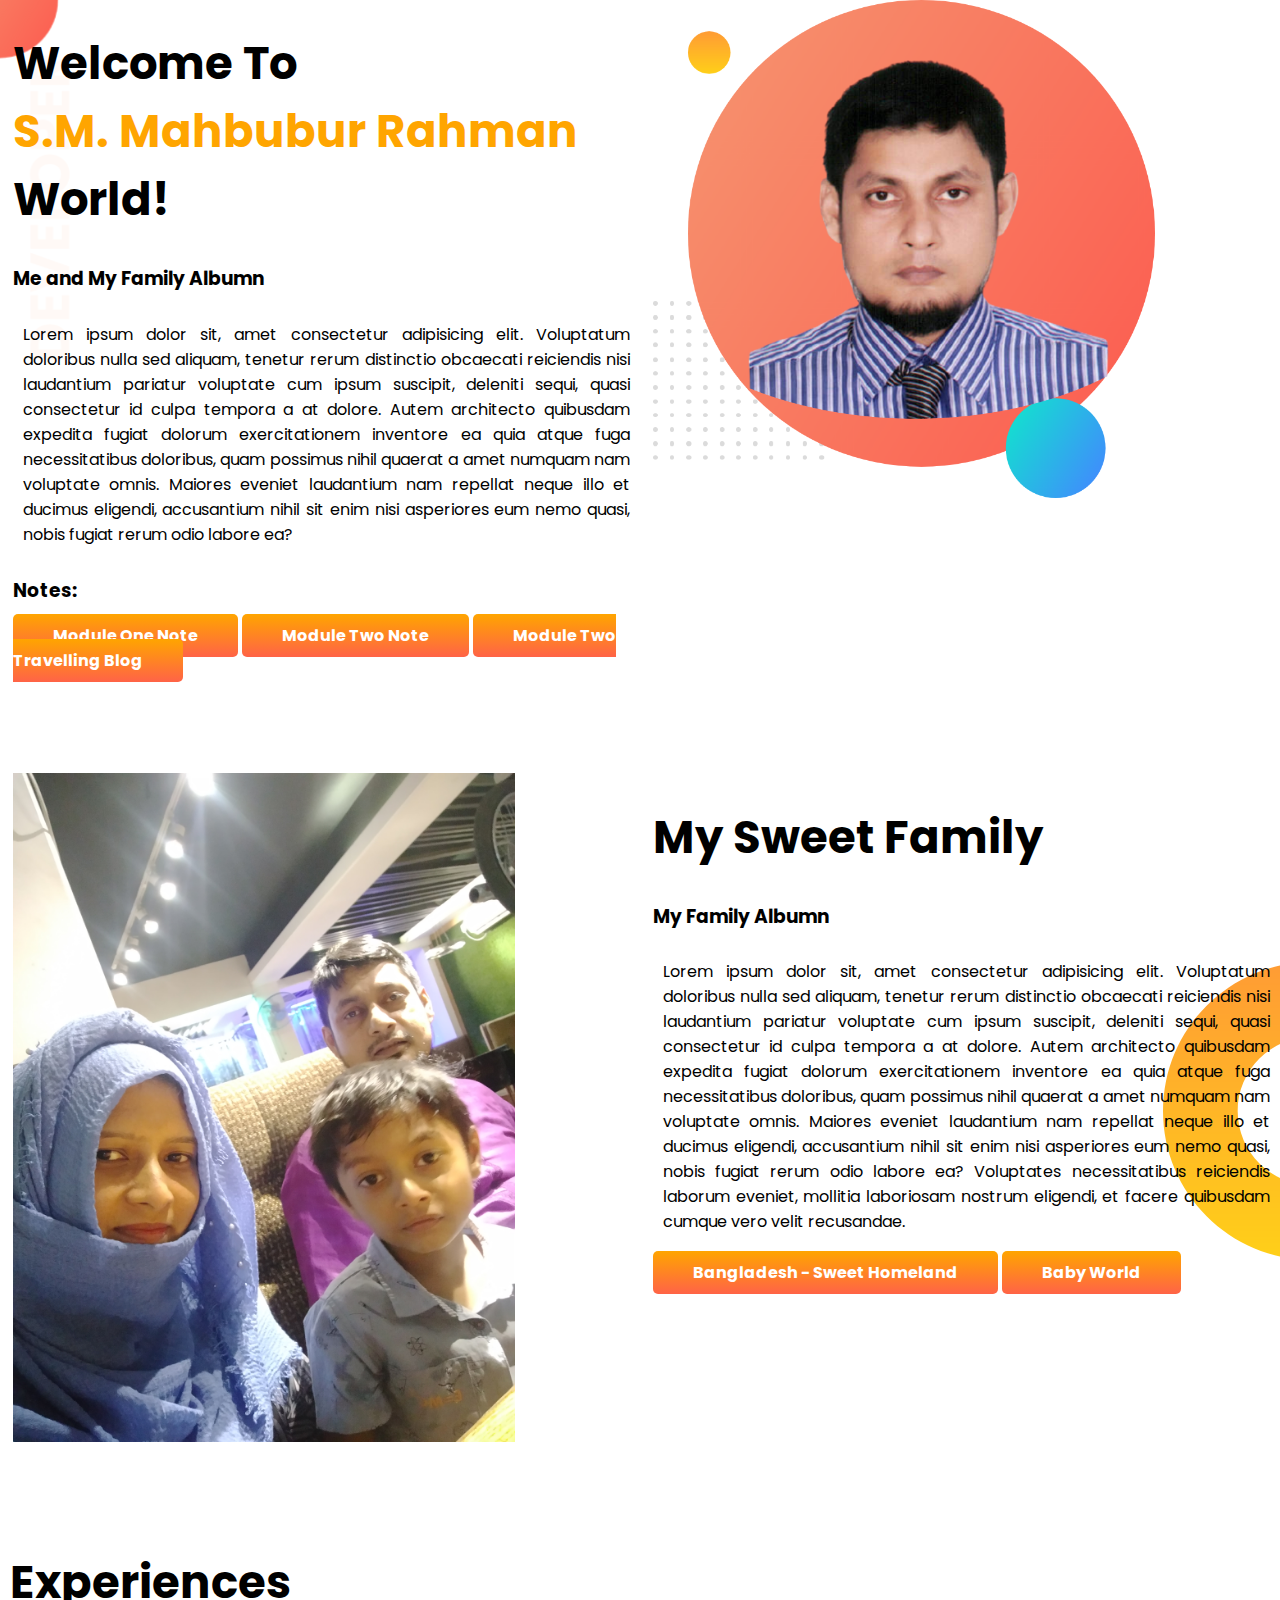
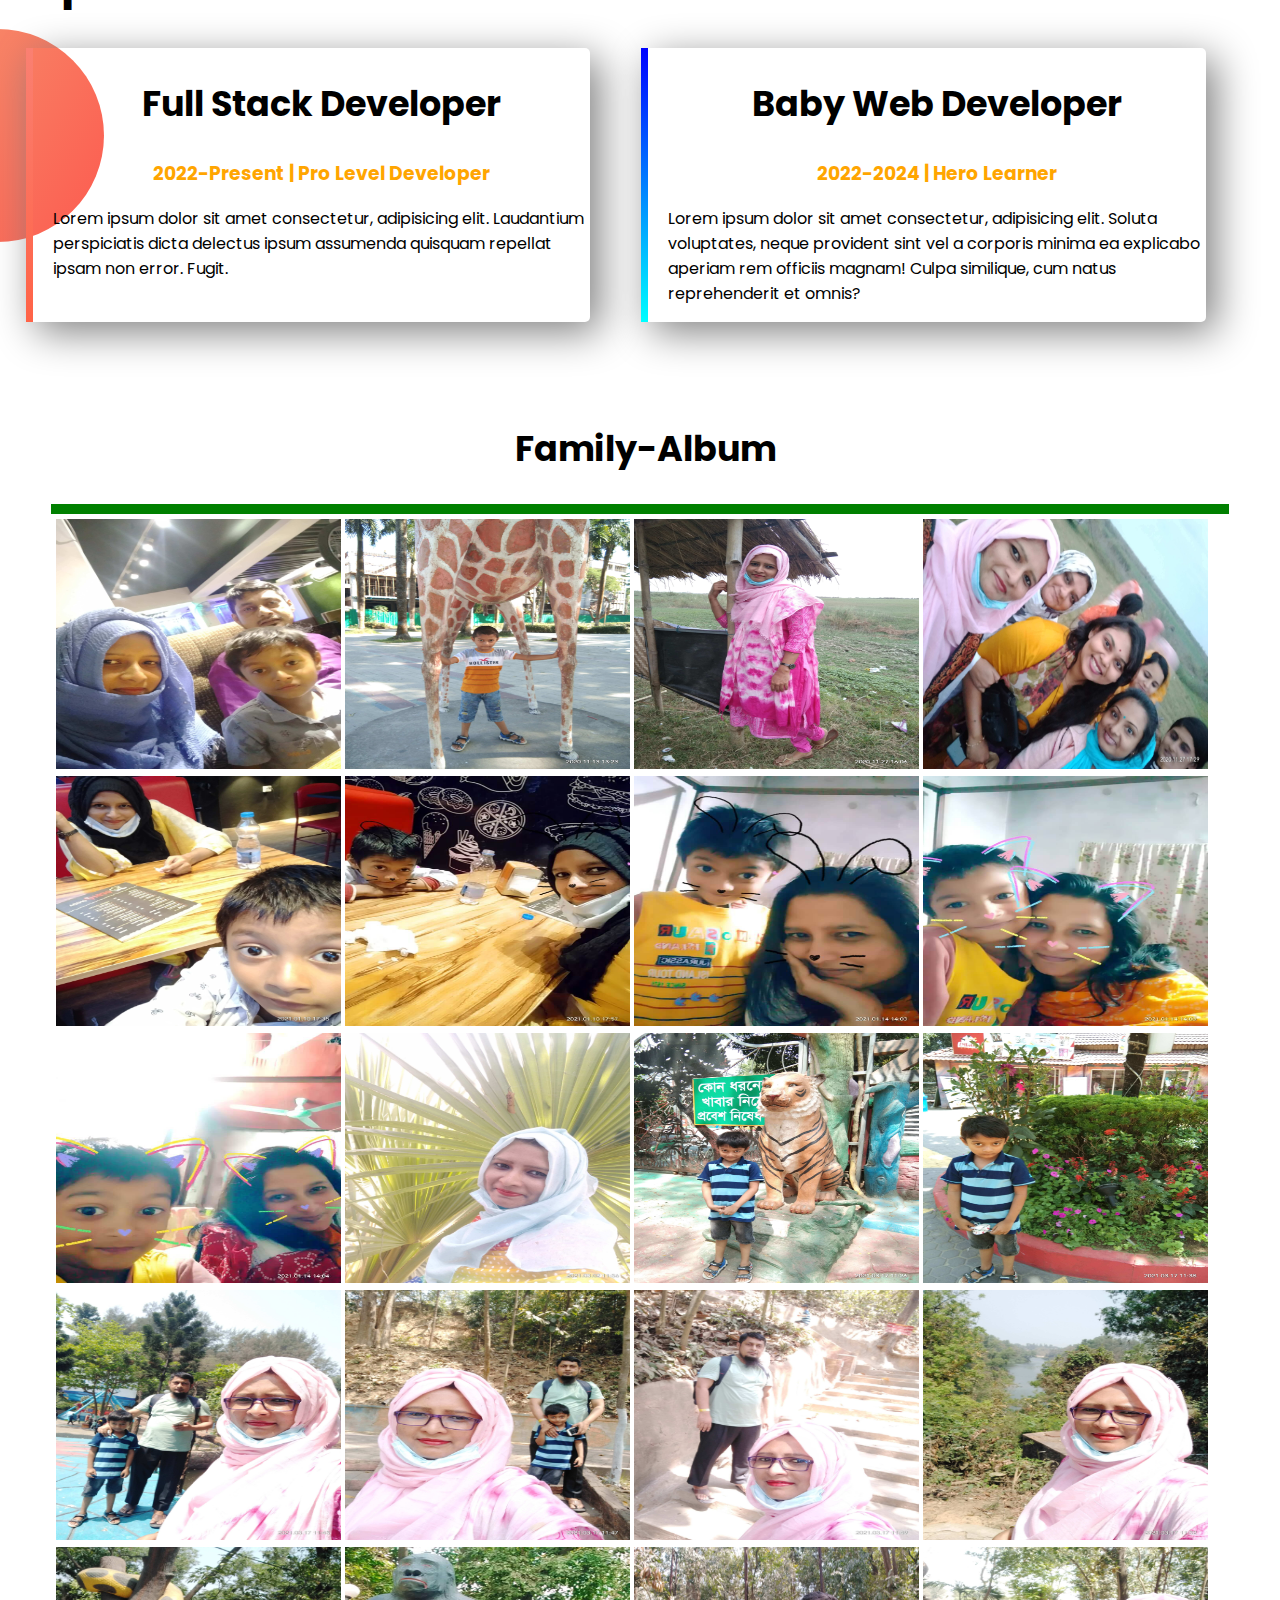
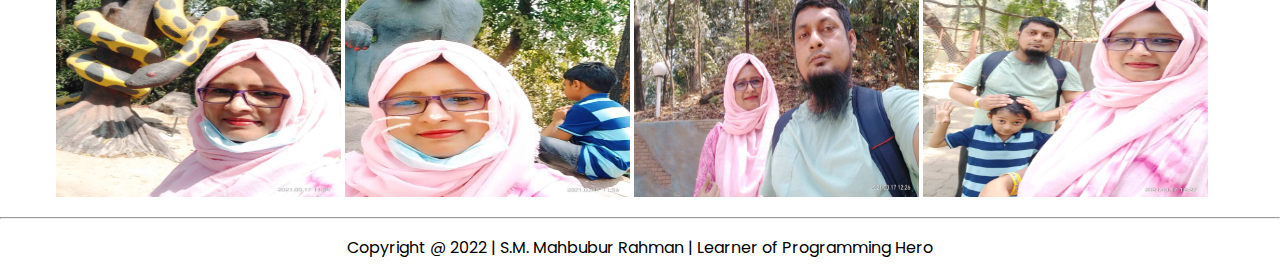
==== index.html @ b9ed2fd6 "add pic" ====
<!DOCTYPE html>
<html lang="en">

<head>
    <meta charset="UTF-8">
    <meta http-equiv="X-UA-Compatible" content="IE=edge">
    <meta name="viewport" content="width=device-width, initial-scale=1.0">
    <title>S.M. Mahbubur Rahman Portfolio</title>
    <link rel="preconnect" href="https://fonts.googleapis.com">
    <link rel="preconnect" href="https://fonts.gstatic.com" crossorigin>
    <link href="https://fonts.googleapis.com/css2?family=Poppins&display=swap" rel="stylesheet">
    <link rel="stylesheet" href="style.css">
    <link rel="icon" href="../images/fsd.jpg" type="image/x-icon">
</head>

<body>
    <section class="top-banner flexible-container">
        <div class="half-width">
            <h1>
                Welcome To <br>
                <span class="orange-color">
                    S.M. Mahbubur Rahman
                </span>
                World!
            </h1>
            <h3>
                Me and My Family Albumn
            </h3>
            <p>
                Lorem ipsum dolor sit, amet consectetur adipisicing elit. Voluptatum doloribus nulla sed aliquam,
                tenetur
                rerum distinctio obcaecati reiciendis nisi laudantium pariatur voluptate cum ipsum suscipit, deleniti
                sequi,
                quasi consectetur id culpa tempora a at dolore. Autem architecto quibusdam expedita fugiat dolorum
                exercitationem inventore ea quia atque fuga necessitatibus doloribus, quam possimus nihil quaerat a amet
                numquam nam voluptate omnis. Maiores eveniet laudantium nam repellat neque illo et ducimus eligendi,
                accusantium nihil sit enim nisi asperiores eum nemo quasi, nobis fugiat rerum odio labore ea?
            </p>
            <h3>
                Notes:
            </h3>

            <a class="link-button" href="module_1.html" target="_blank">Module One Note</a>
            <a class="link-button" href="module_2_css.html" target="_blank">Module Two Note</a>
            <a class="link-button" href="module_2_travelling_blog.html" target="_blank">Module Two Travelling
                Blog</a>
        </div>

        <div class="half-width">
            <img src="images/my-bg.png" alt="My Picture">
        </div>
    </section>
    <section class="family-albumn flexible-container">
        <div class="half-width">
            <img src="images/family.jpg" alt="My Family Picture">
        </div>
        <div class="half-width">
            <h1>
                My Sweet Family
            </h1>

            <h3>
                My Family Albumn
            </h3>
            <p>
                Lorem ipsum dolor sit, amet consectetur adipisicing elit. Voluptatum doloribus nulla sed aliquam,
                tenetur
                rerum distinctio obcaecati reiciendis nisi laudantium pariatur voluptate cum ipsum suscipit, deleniti
                sequi,
                quasi consectetur id culpa tempora a at dolore. Autem architecto quibusdam expedita fugiat dolorum
                exercitationem inventore ea quia atque fuga necessitatibus doloribus, quam possimus nihil quaerat a amet
                numquam nam voluptate omnis. Maiores eveniet laudantium nam repellat neque illo et ducimus eligendi,
                accusantium nihil sit enim nisi asperiores eum nemo quasi, nobis fugiat rerum odio labore ea? Voluptates
                necessitatibus reiciendis laborum eveniet, mollitia laboriosam nostrum eligendi, et facere quibusdam
                cumque
                vero velit recusandae.
            </p>
            <a class="link-button" href="my_website.html" target="_blank">Bangladesh - Sweet
                Homeland</a>
            <a class="link-button" href="https://mahbubgit.github.io/baby-world/" target="_blank">Baby World</a>
        </div>
    </section>
    <section class="experience-area">
        <h1>Experiences</h1>
        <div class="flexible-container">
            <div id="full-stack-experience" class="experience-item">
                <h2>Full Stack Developer</h2>
                <h3 class="orange-color" style="text-align: center;">2022-Present | Pro Level Developer</h3>
                <p>Lorem ipsum dolor sit amet consectetur, adipisicing elit. Laudantium perspiciatis dicta delectus
                    ipsum assumenda quisquam repellat ipsam non error. Fugit.</p>
            </div>
            <div id="web-dev-experience" class="experience-item">
                <h2>Baby Web Developer</h2>
                <h3 class="orange-color" style="text-align: center;">2022-2024 | Hero Learner </h3>
                <p>Lorem ipsum dolor sit amet consectetur, adipisicing elit. Soluta voluptates, neque provident sint vel
                    a corporis minima ea explicabo aperiam rem officiis magnam! Culpa similique, cum natus reprehenderit
                    et omnis?</p>
            </div>
        </div>
    </section>

    <section class="photo-gallery">

        <!-- <div class="flexible-container"> -->
        <h2>Family-Album</h2>
        <!-- <div id="full-stack-experience" class="experience-item"> -->
        <div class="image-album">

            <div class="family-album">

                <img src="./my_pic/1.jpg" alt="">
                <img src="./my_pic/2.jpg" alt="">
                <img src="./my_pic/3.jpg" alt="">
                <img src="./my_pic/4.jpg" alt="">
                <img src="./my_pic/5.jpg" alt="">
                <img src="./my_pic/6.jpg" alt="">
                <img src="./my_pic/7.jpg" alt="">
                <img src="./my_pic/8.jpg" alt="">
                <img src="./my_pic/9.jpg" alt="">
                <img src="./my_pic/10.jpg" alt="">
                <img src="./my_pic/11.jpg" alt="">
                <img src="./my_pic/12.jpg" alt="">
                <img src="./my_pic/13.jpg" alt="">
                <img src="./my_pic/14.jpg" alt="">
                <img src="./my_pic/15.jpg" alt="">
                <img src="./my_pic/16.jpg" alt="">
                <img src="./my_pic/17.jpg" alt="">
                <img src="./my_pic/18.jpg" alt="">
                <img src="./my_pic/19.jpg" alt="">
                <img src="./my_pic/20.jpg" alt="">
                <!-- <img src="./my_pic/21.jpg" alt="">
                <img src="./my_pic/22.jpg" alt="">
                <img src="./my_pic/23.jpg" alt="">
                <img src="./my_pic/24.jpg" alt="">
                <img src="./my_pic/25.jpg" alt="">
                <img src="./my_pic/26.jpg" alt="">
                <img src="./my_pic/27.jpg" alt="">
                <img src="./my_pic/28.jpg" alt="">
                <img src="./my_pic/29.jpg" alt="">
                <img src="./my_pic/30.jpg" alt="">
                <img src="./my_pic/31.jpg" alt="">
                <img src="./my_pic/32.jpg" alt="">
                <img src="./my_pic/33.jpg" alt="">
                <img src="./my_pic/34.jpg" alt="">
                <img src="./my_pic/35.jpg" alt="">
                <img src="./my_pic/36.jpg" alt="">
                <img src="./my_pic/37.jpg" alt="">
                <img src="./my_pic/38.jpg" alt="">
                <img src="./my_pic/39.jpg" alt="">
                <img src="./my_pic/40.jpg" alt="">
                <img src="./my_pic/41.jpg" alt="">
                <img src="./my_pic/42.jpg" alt="">
                <img src="./my_pic/43.jpg" alt="">
                <img src="./my_pic/44.jpg" alt="">
                <img src="./my_pic/45.jpg" alt="">
                <img src="./my_pic/46.jpg" alt="">
                <img src="./my_pic/47.jpg" alt="">
                <img src="./my_pic/48.jpg" alt="">
                <img src="./my_pic/49.jpg" alt="">
                <img src="./my_pic/50.jpg" alt="">
                <img src="./my_pic/51.jpg" alt="">
                <img src="./my_pic/52.jpg" alt="">
                <img src="./my_pic/53.jpg" alt="">
                <img src="./my_pic/54.jpg" alt="">
                <img src="./my_pic/55.jpg" alt="">
                <img src="./my_pic/56.jpg" alt=""> -->

            </div>
        </div>
    </section>
    <hr>
    <footer>
        <p>
            Copyright @ 2022 | S.M. Mahbubur Rahman | Learner of Programming Hero
        </p>
    </footer>
</body>

</html>
---- style.css ----
body{
    font-family: 'Poppins', sans-serif;
    margin: 0;
}
h1{
    font-size: 45px;
}
h2{
    font-size: 35px;
    text-align: center;
}
.orange-color{
    color: orange;
}
.flexible-container{
    display: flex;
    margin-bottom: 100px;
}
.half-width{
    width: 50%;
    padding-left: 1%;
}
.half-width img{
    width: 80%;
}
.half-width p{
    text-align: justify;
    padding: 10px;
}
.link-button{
    text-decoration: none;
    background-image: linear-gradient(orange, tomato);
    color: white;
    font-weight: 700;
    padding: 10px 40px;
    border-radius: 5px;
}
.top-banner{
    background-image: url(images/top-banner.png);
    background-repeat: no-repeat;
}
.family-albumn{
    background-image: url(images/dream-bg.png);
    background-repeat: no-repeat;
    background-position: right;
}
.experience-area{
    background-image: url(images/exp-bg.png);
    background-position: left;
    background-repeat: no-repeat;
}
.experience-item{
    box-shadow: 10px 10px 40px gray;
    width: 42%;
    margin: 0 2%;
    padding-left: 20px;
    border-radius: 5px;
    border-left: 10px solid;
}
#web-dev-experience{
    border-left: 7px solid;
    border-image: linear-gradient(blue, cyan);
    border-image-slice: 1;
}
#full-stack-experience{
    border-left: 7px solid;
    border-image: linear-gradient(salmon, tomato);
    border-image-slice: 1;
}
footer p{
text-align: center;
}
.experience-area h1{
    padding-left: 10px;
}    
ol li{
    height: 50px;
}


.photo-gallery h2{
    padding-left: 10px;
}
.family-album{
    width: auto;
    height: auto;
    padding: 5px;
}
.family-album img{
    width: 285px;
    height: 250px;
}
.image-album{
    width: 92%;
    margin: 0 auto;
    border-top: 10px solid;
    border-image: linear-gradient(green, white);
    border-image-slice: 2;
}
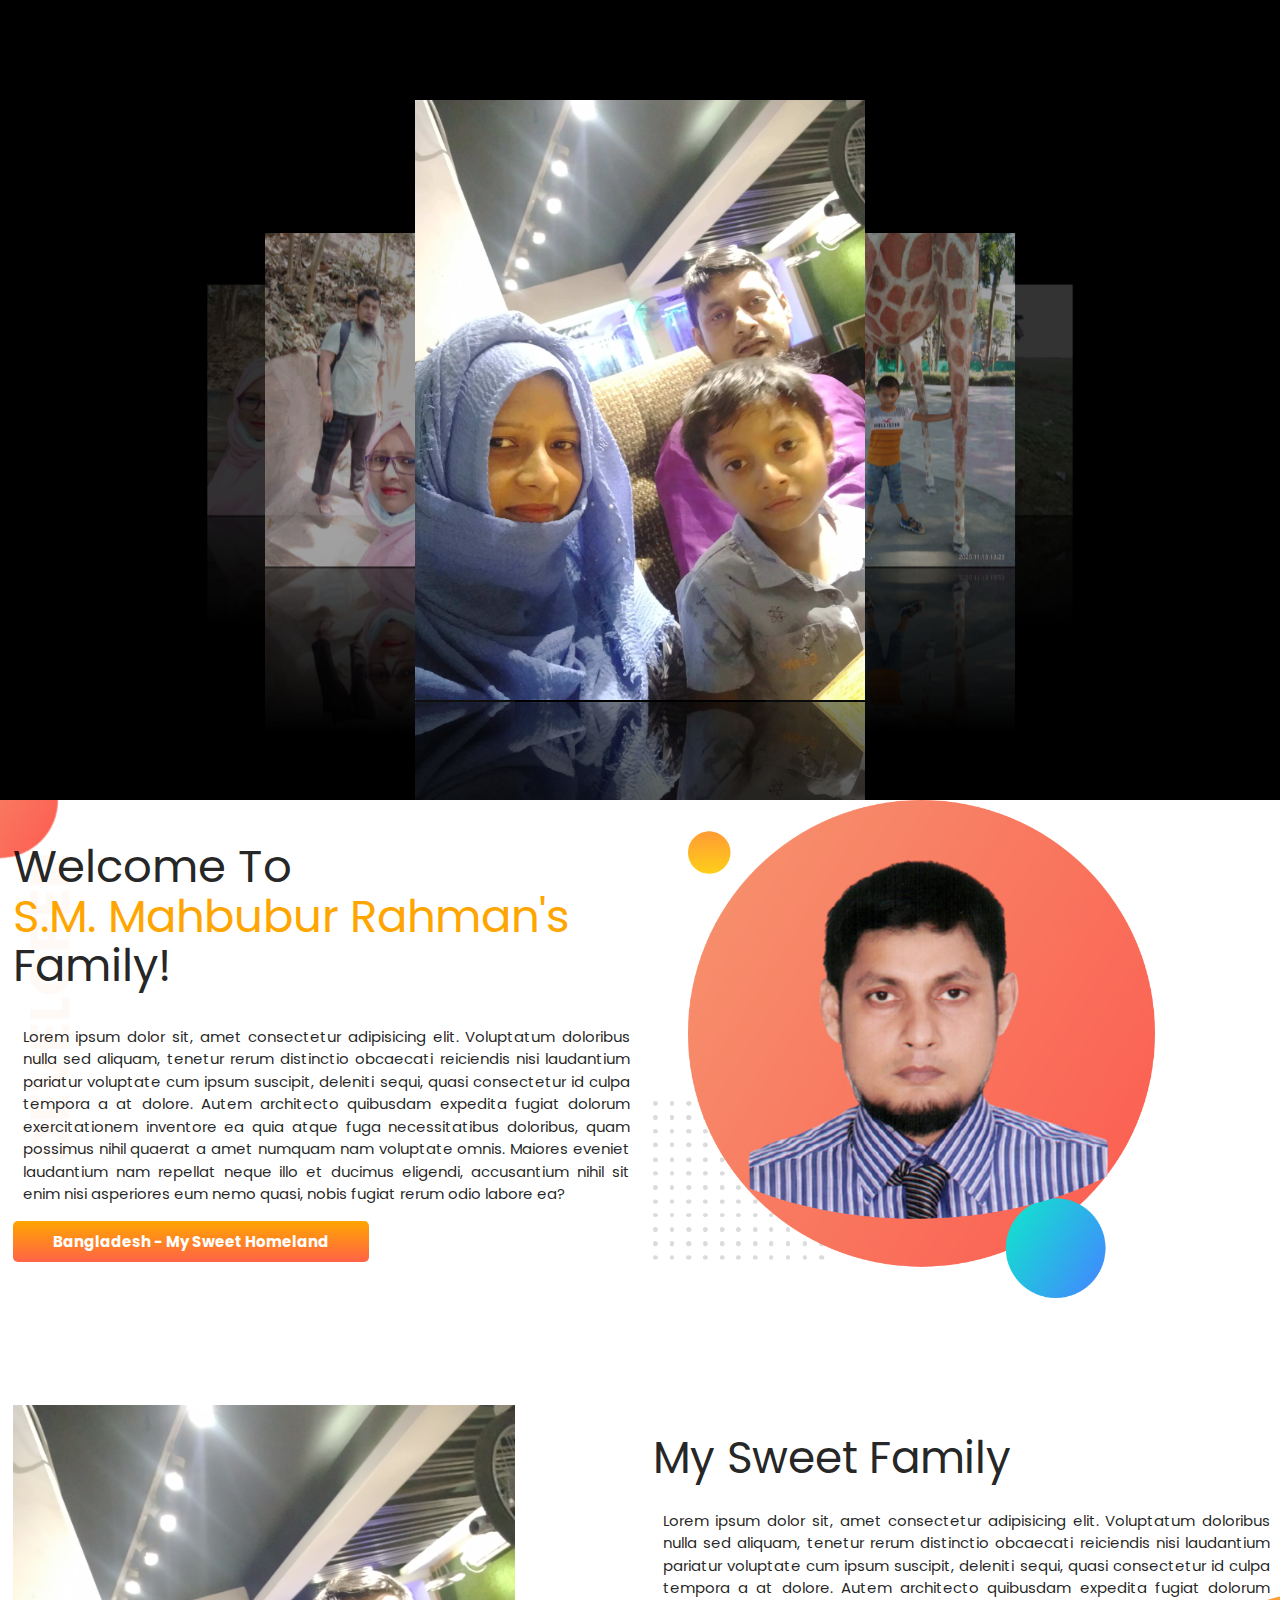
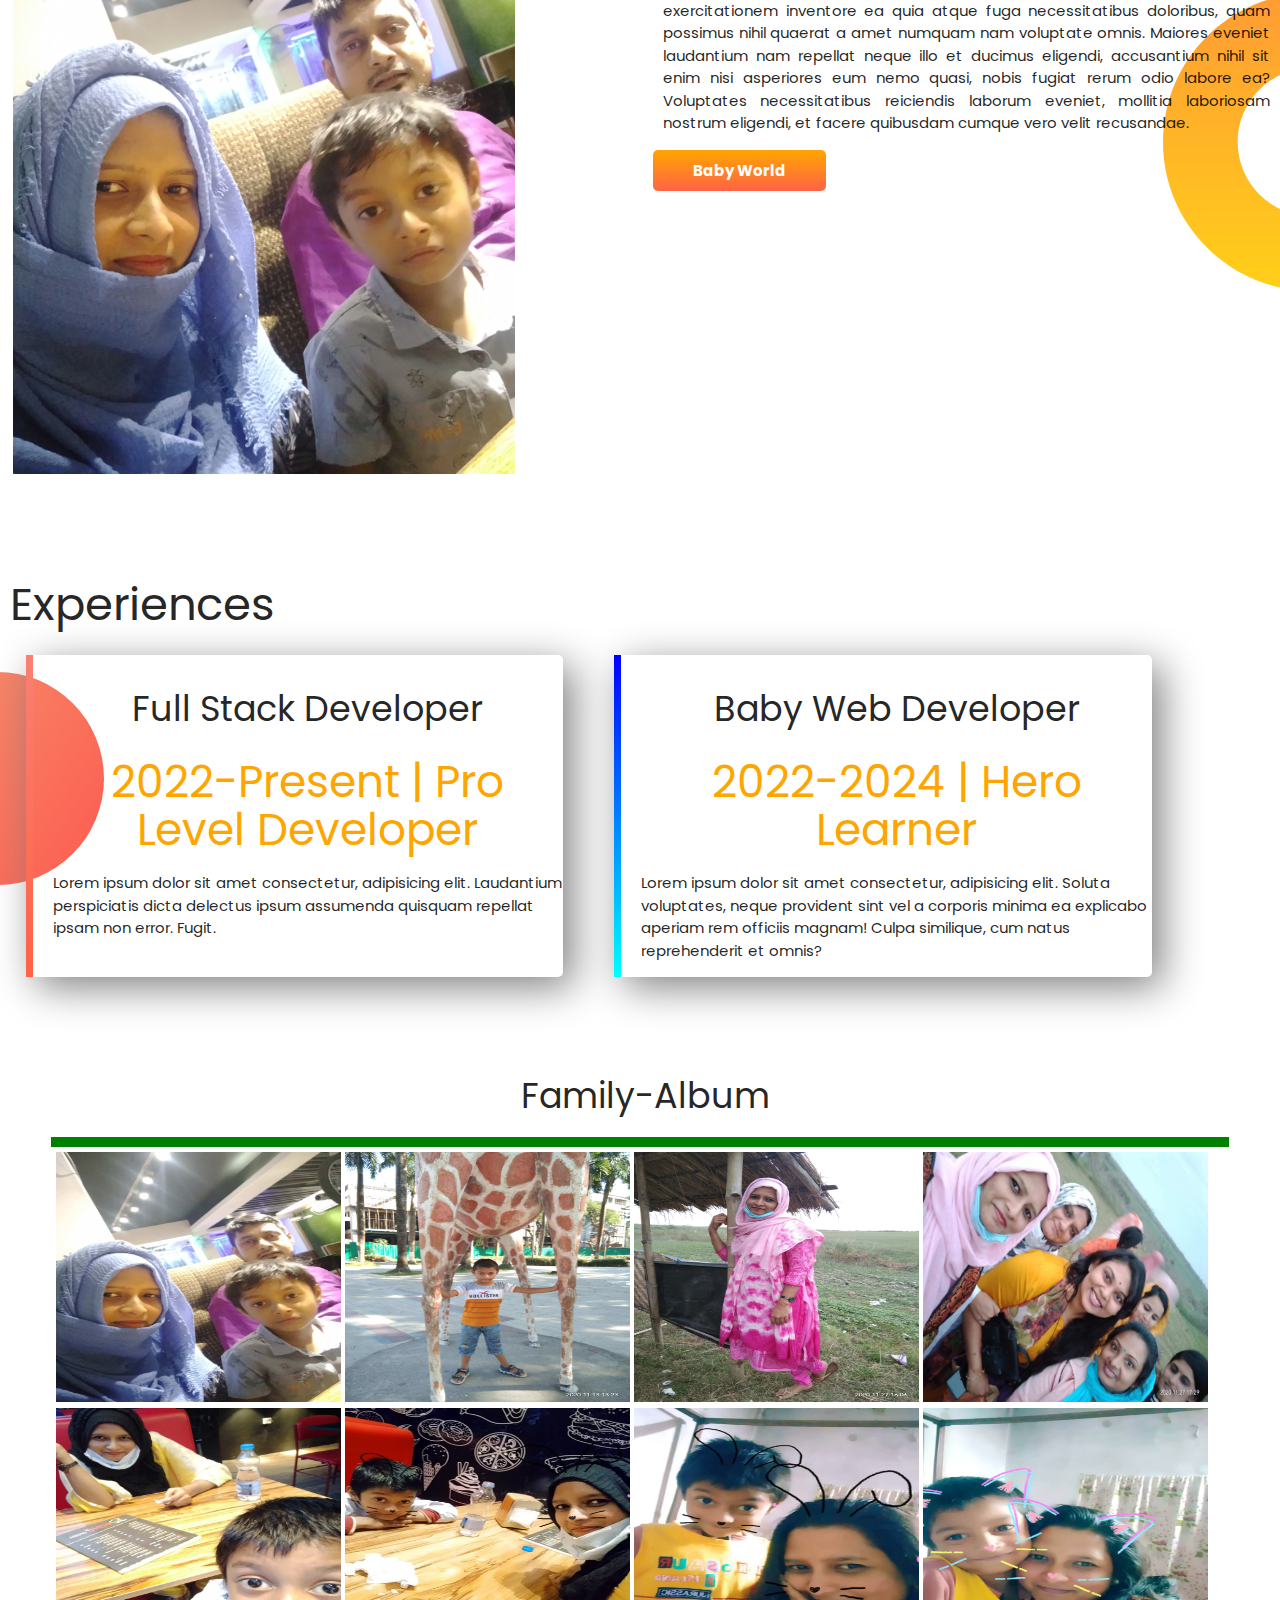
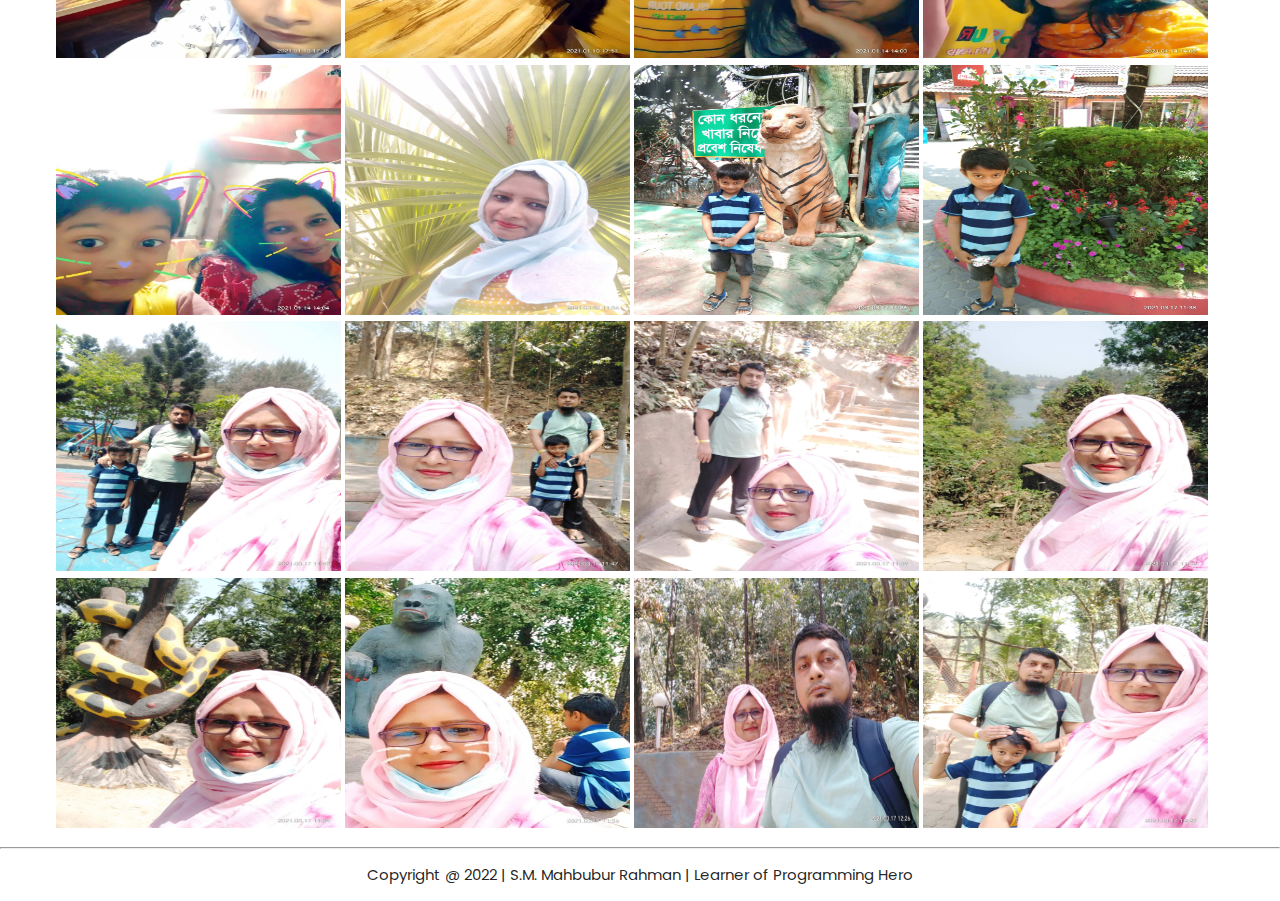
==== commit f31e9d98: "carousel added" ====
--- a/index.html
+++ b/index.html
@@ -5,27 +5,86 @@
     <meta charset="UTF-8">
     <meta http-equiv="X-UA-Compatible" content="IE=edge">
     <meta name="viewport" content="width=device-width, initial-scale=1.0">
-    <title>S.M. Mahbubur Rahman Portfolio</title>
+    <title>S.M. Mahbubur Rahman</title>
     <link rel="preconnect" href="https://fonts.googleapis.com">
     <link rel="preconnect" href="https://fonts.gstatic.com" crossorigin>
     <link href="https://fonts.googleapis.com/css2?family=Poppins&display=swap" rel="stylesheet">
+    <link rel="stylesheet" href="https://cdnjs.cloudflare.com/ajax/libs/materialize/1.0.0/css/materialize.min.css">
     <link rel="stylesheet" href="style.css">
     <link rel="icon" href="../images/fsd.jpg" type="image/x-icon">
 </head>
 
 <body>
+
+    <div class="carousel">
+        <a class="carousel-item" href="#">
+            <img src="./my_pic/1.jpg" alt="">
+        </a>
+
+        <a class="carousel-item" href="#">
+            <img src="./my_pic/2.jpg" alt="" width="10%">
+        </a>
+
+        <a class="carousel-item" href="#">
+            <img src="./my_pic/3.jpg" alt="" width="10%">
+        </a>
+
+        <a class="carousel-item" href="#">
+            <img src="./my_pic/4.jpg" alt="">
+        </a>
+
+        <a class="carousel-item" href="#">
+            <img src="./my_pic/5.jpg" alt="" width="10%">
+        </a>
+
+        <a class="carousel-item" href="#">
+            <img src="./my_pic/6.jpg" alt="" width="10%">
+        </a>
+        <a class="carousel-item" href="#">
+            <img src="./my_pic/7.jpg" alt="">
+        </a>
+
+        <a class="carousel-item" href="#">
+            <img src="./my_pic/8.jpg" alt="" width="10%">
+        </a>
+
+        <a class="carousel-item" href="#">
+            <img src="./my_pic/9.jpg" alt="" width="10%">
+        </a>
+
+        <a class="carousel-item" href="#">
+            <img src="./my_pic/10.jpg" alt="" width="10%">
+        </a>
+        <a class="carousel-item" href="#">
+            <img src="./my_pic/11.jpg" alt="">
+        </a>
+
+        <a class="carousel-item" href="#">
+            <img src="./my_pic/12.jpg" alt="" width="10%">
+        </a>
+
+        <a class="carousel-item" href="#">
+            <img src="./my_pic/13.jpg" alt="" width="10%">
+        </a>
+
+        <a class="carousel-item" href="#">
+            <img src="./my_pic/14.jpg" alt="" width="10%">
+        </a>
+
+        <a class="carousel-item" href="#">
+            <img src="./my_pic/15.jpg" alt="" width="10%">
+        </a>
+    </div>
+
     <section class="top-banner flexible-container">
         <div class="half-width">
             <h1>
                 Welcome To <br>
                 <span class="orange-color">
-                    S.M. Mahbubur Rahman
+                    S.M. Mahbubur Rahman's
                 </span>
-                World!
+                Family!
             </h1>
-            <h3>
-                Me and My Family Albumn
-            </h3>
             <p>
                 Lorem ipsum dolor sit, amet consectetur adipisicing elit. Voluptatum doloribus nulla sed aliquam,
                 tenetur
@@ -36,14 +95,8 @@
                 numquam nam voluptate omnis. Maiores eveniet laudantium nam repellat neque illo et ducimus eligendi,
                 accusantium nihil sit enim nisi asperiores eum nemo quasi, nobis fugiat rerum odio labore ea?
             </p>
-            <h3>
-                Notes:
-            </h3>
-
-            <a class="link-button" href="module_1.html" target="_blank">Module One Note</a>
-            <a class="link-button" href="module_2_css.html" target="_blank">Module Two Note</a>
-            <a class="link-button" href="module_2_travelling_blog.html" target="_blank">Module Two Travelling
-                Blog</a>
+            <a class="link-button" href="my_website.html" target="_blank">Bangladesh - My Sweet
+                Homeland</a>
         </div>
 
         <div class="half-width">
@@ -55,13 +108,10 @@
             <img src="images/family.jpg" alt="My Family Picture">
         </div>
         <div class="half-width">
-            <h1>
+            <h3>
                 My Sweet Family
-            </h1>
+            </h3>
 
-            <h3>
-                My Family Albumn
-            </h3>
             <p>
                 Lorem ipsum dolor sit, amet consectetur adipisicing elit. Voluptatum doloribus nulla sed aliquam,
                 tenetur
@@ -75,8 +125,7 @@
                 cumque
                 vero velit recusandae.
             </p>
-            <a class="link-button" href="my_website.html" target="_blank">Bangladesh - Sweet
-                Homeland</a>
+            
             <a class="link-button" href="https://mahbubgit.github.io/baby-world/" target="_blank">Baby World</a>
         </div>
     </section>
@@ -100,12 +149,8 @@
     </section>
 
     <section class="photo-gallery">
-
-        <!-- <div class="flexible-container"> -->
         <h2>Family-Album</h2>
-        <!-- <div id="full-stack-experience" class="experience-item"> -->
         <div class="image-album">
-
             <div class="family-album">
 
                 <img src="./my_pic/1.jpg" alt="">
@@ -128,43 +173,6 @@
                 <img src="./my_pic/18.jpg" alt="">
                 <img src="./my_pic/19.jpg" alt="">
                 <img src="./my_pic/20.jpg" alt="">
-                <!-- <img src="./my_pic/21.jpg" alt="">
-                <img src="./my_pic/22.jpg" alt="">
-                <img src="./my_pic/23.jpg" alt="">
-                <img src="./my_pic/24.jpg" alt="">
-                <img src="./my_pic/25.jpg" alt="">
-                <img src="./my_pic/26.jpg" alt="">
-                <img src="./my_pic/27.jpg" alt="">
-                <img src="./my_pic/28.jpg" alt="">
-                <img src="./my_pic/29.jpg" alt="">
-                <img src="./my_pic/30.jpg" alt="">
-                <img src="./my_pic/31.jpg" alt="">
-                <img src="./my_pic/32.jpg" alt="">
-                <img src="./my_pic/33.jpg" alt="">
-                <img src="./my_pic/34.jpg" alt="">
-                <img src="./my_pic/35.jpg" alt="">
-                <img src="./my_pic/36.jpg" alt="">
-                <img src="./my_pic/37.jpg" alt="">
-                <img src="./my_pic/38.jpg" alt="">
-                <img src="./my_pic/39.jpg" alt="">
-                <img src="./my_pic/40.jpg" alt="">
-                <img src="./my_pic/41.jpg" alt="">
-                <img src="./my_pic/42.jpg" alt="">
-                <img src="./my_pic/43.jpg" alt="">
-                <img src="./my_pic/44.jpg" alt="">
-                <img src="./my_pic/45.jpg" alt="">
-                <img src="./my_pic/46.jpg" alt="">
-                <img src="./my_pic/47.jpg" alt="">
-                <img src="./my_pic/48.jpg" alt="">
-                <img src="./my_pic/49.jpg" alt="">
-                <img src="./my_pic/50.jpg" alt="">
-                <img src="./my_pic/51.jpg" alt="">
-                <img src="./my_pic/52.jpg" alt="">
-                <img src="./my_pic/53.jpg" alt="">
-                <img src="./my_pic/54.jpg" alt="">
-                <img src="./my_pic/55.jpg" alt="">
-                <img src="./my_pic/56.jpg" alt=""> -->
-
             </div>
         </div>
     </section>
@@ -174,6 +182,13 @@
             Copyright @ 2022 | S.M. Mahbubur Rahman | Learner of Programming Hero
         </p>
     </footer>
+    <script src="https://cdnjs.cloudflare.com/ajax/libs/jquery/3.5.1/jquery.min.js"></script>
+    <script src="https://cdnjs.cloudflare.com/ajax/libs/materialize/1.0.0/js/materialize.min.js"></script>
+    <script>
+        $(document).ready(function () {
+            $('.carousel').carousel();
+        });
+    </script>
 </body>
 
 </html>--- a/style.css
+++ b/style.css
@@ -1,33 +1,63 @@
-body{
+body {
     font-family: 'Poppins', sans-serif;
     margin: 0;
+    /* background: #000; */
 }
-h1{
+
+/*  Carousel */
+.carousel {
+    background: #000;
+    height: 800px;
+    perspective: 250px;
+}
+
+.carousel .carousel-item {
+    width: 450px;
+}
+
+.carousel img {
+    margin-top: -200px;
+    width: 100%;
+    object-fit: cover;
+    -webkit-box-reflect: below 2px linear-gradient(transparent, transparent, rgba(0, 0, 0, 0.5));
+}
+
+/*  Carousel End */
+
+h1 {
     font-size: 45px;
 }
-h2{
+
+h2 {
     font-size: 35px;
     text-align: center;
 }
-.orange-color{
+
+
+.orange-color {
     color: orange;
 }
-.flexible-container{
+
+.flexible-container {
     display: flex;
     margin-bottom: 100px;
 }
-.half-width{
+
+.half-width {
     width: 50%;
     padding-left: 1%;
 }
-.half-width img{
+
+.half-width img {
     width: 80%;
 }
-.half-width p{
+
+.half-width p {
     text-align: justify;
     padding: 10px;
 }
-.link-button{
+
+.link-button {
     text-decoration: none;
     background-image: linear-gradient(orange, tomato);
     color: white;
@@ -35,21 +65,25 @@
     padding: 10px 40px;
     border-radius: 5px;
 }
-.top-banner{
+
+.top-banner {
     background-image: url(images/top-banner.png);
     background-repeat: no-repeat;
 }
-.family-albumn{
+
+.family-albumn {
     background-image: url(images/dream-bg.png);
     background-repeat: no-repeat;
     background-position: right;
 }
-.experience-area{
+
+.experience-area {
     background-image: url(images/exp-bg.png);
     background-position: left;
     background-repeat: no-repeat;
 }
-.experience-item{
+
+.experience-item {
     box-shadow: 10px 10px 40px gray;
     width: 42%;
     margin: 0 2%;
@@ -57,40 +91,48 @@
     border-radius: 5px;
     border-left: 10px solid;
 }
-#web-dev-experience{
+
+#web-dev-experience {
     border-left: 7px solid;
     border-image: linear-gradient(blue, cyan);
     border-image-slice: 1;
 }
-#full-stack-experience{
+
+#full-stack-experience {
     border-left: 7px solid;
     border-image: linear-gradient(salmon, tomato);
     border-image-slice: 1;
 }
-footer p{
-text-align: center;
+
+footer p {
+    text-align: center;
 }
-.experience-area h1{
+
+.experience-area h1 {
     padding-left: 10px;
-}    
-ol li{
+}
+
+ol li {
     height: 50px;
 }
 
 
-.photo-gallery h2{
+.photo-gallery h2 {
     padding-left: 10px;
 }
-.family-album{
+
+.family-album {
     width: auto;
     height: auto;
     padding: 5px;
 }
-.family-album img{
+
+.family-album img {
     width: 285px;
     height: 250px;
 }
-.image-album{
+
+.image-album {
     width: 92%;
     margin: 0 auto;
     border-top: 10px solid;
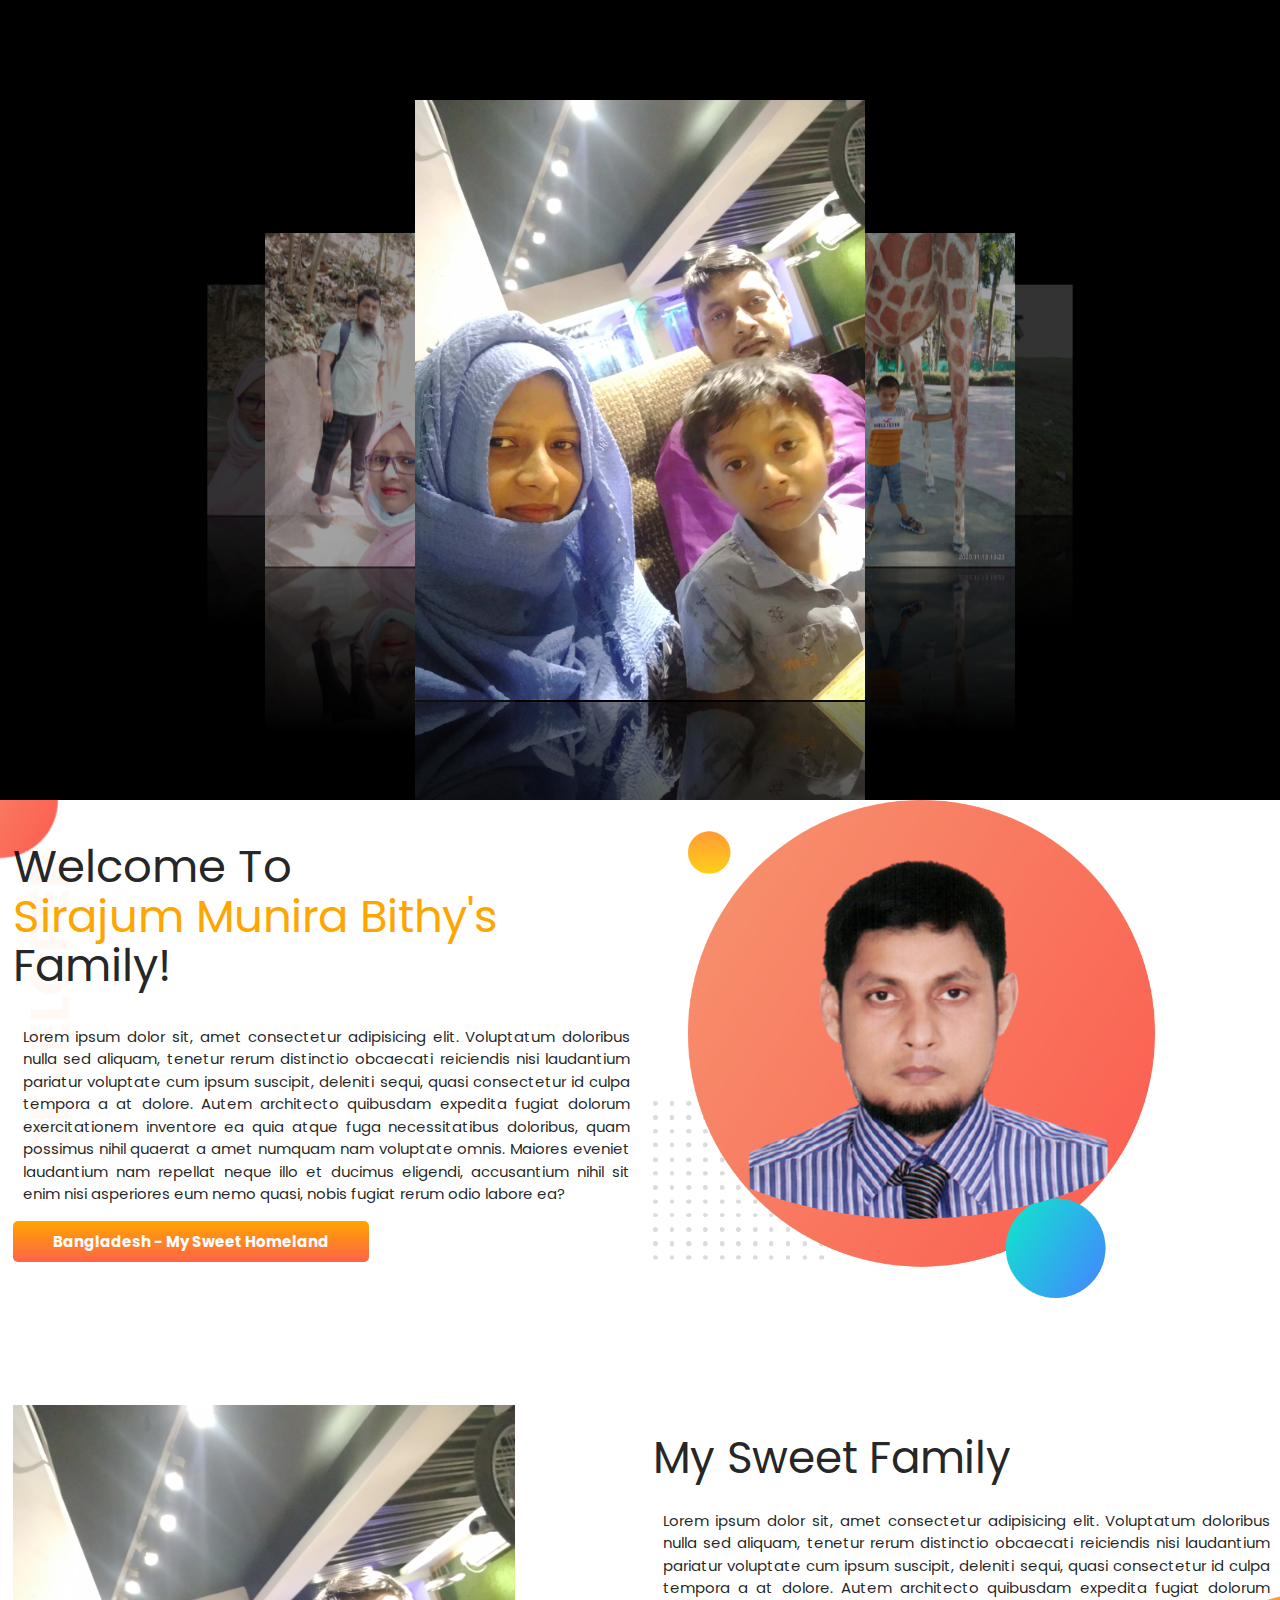
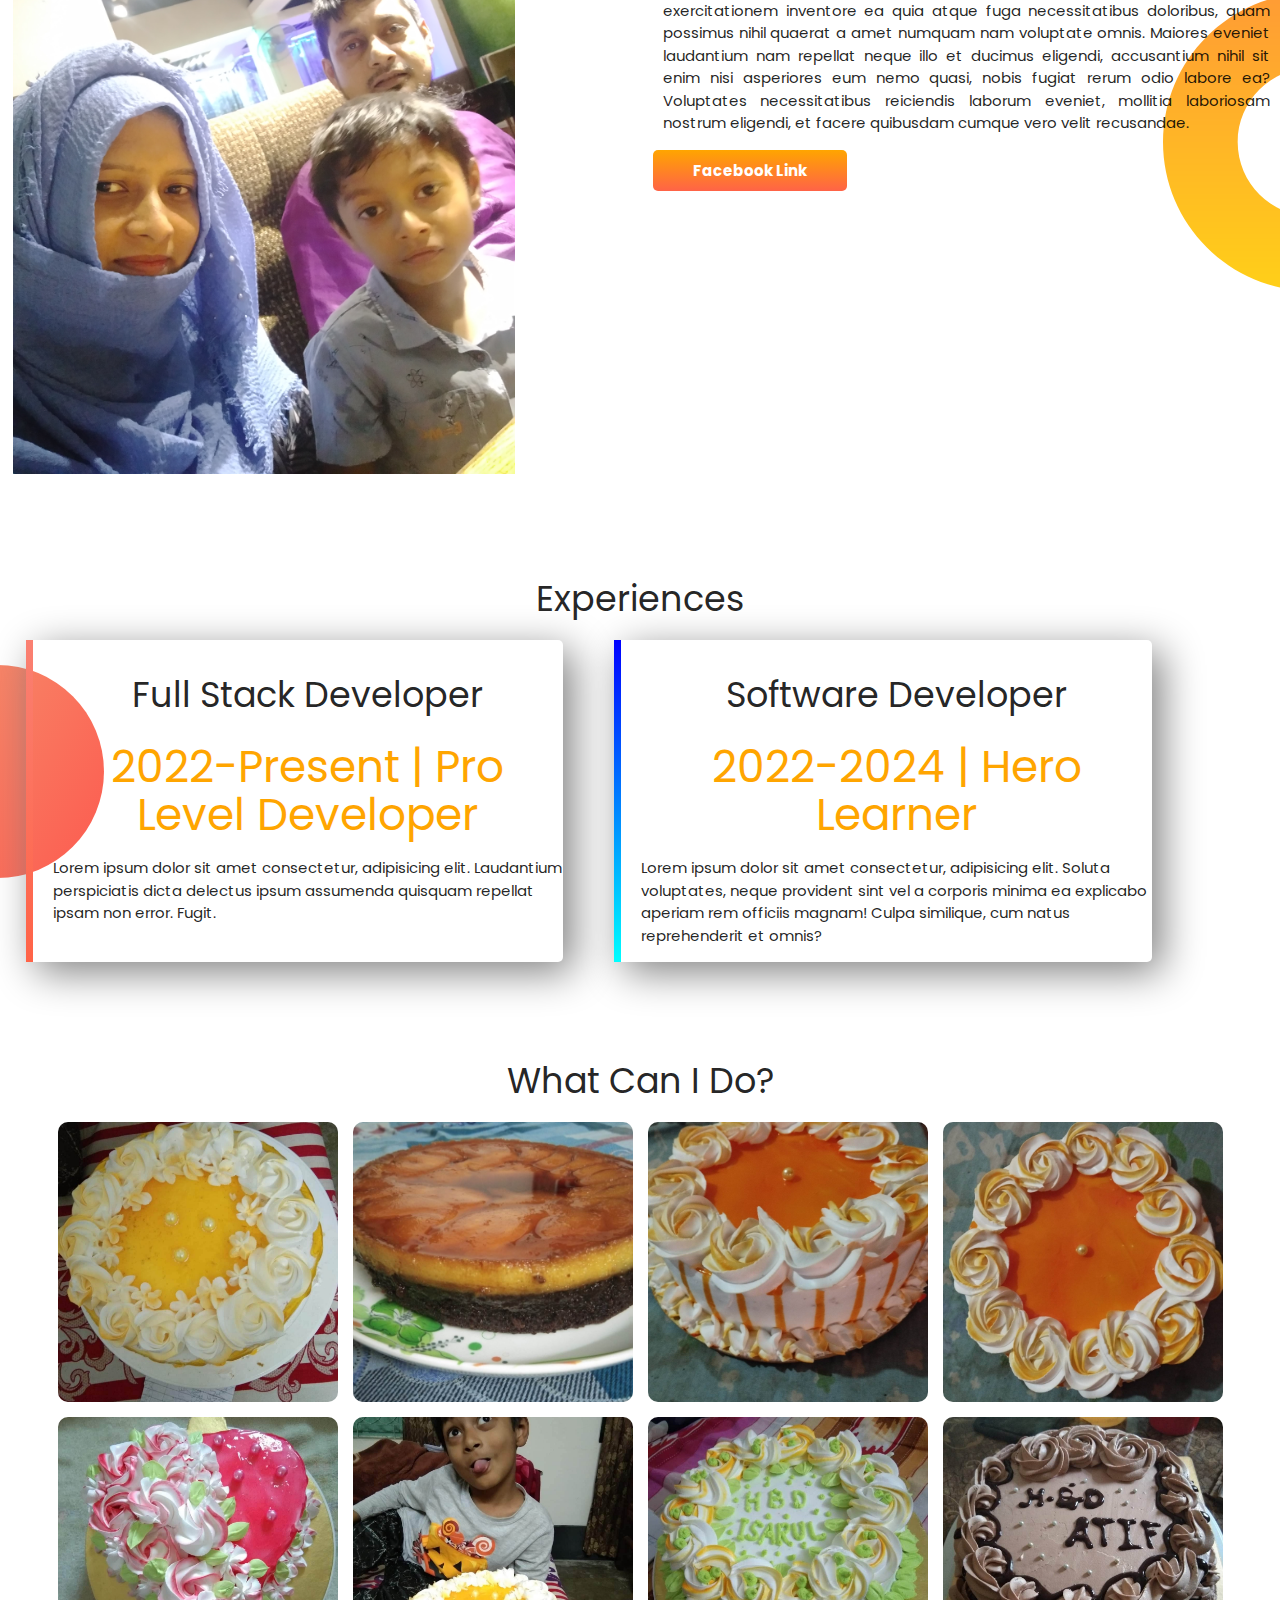
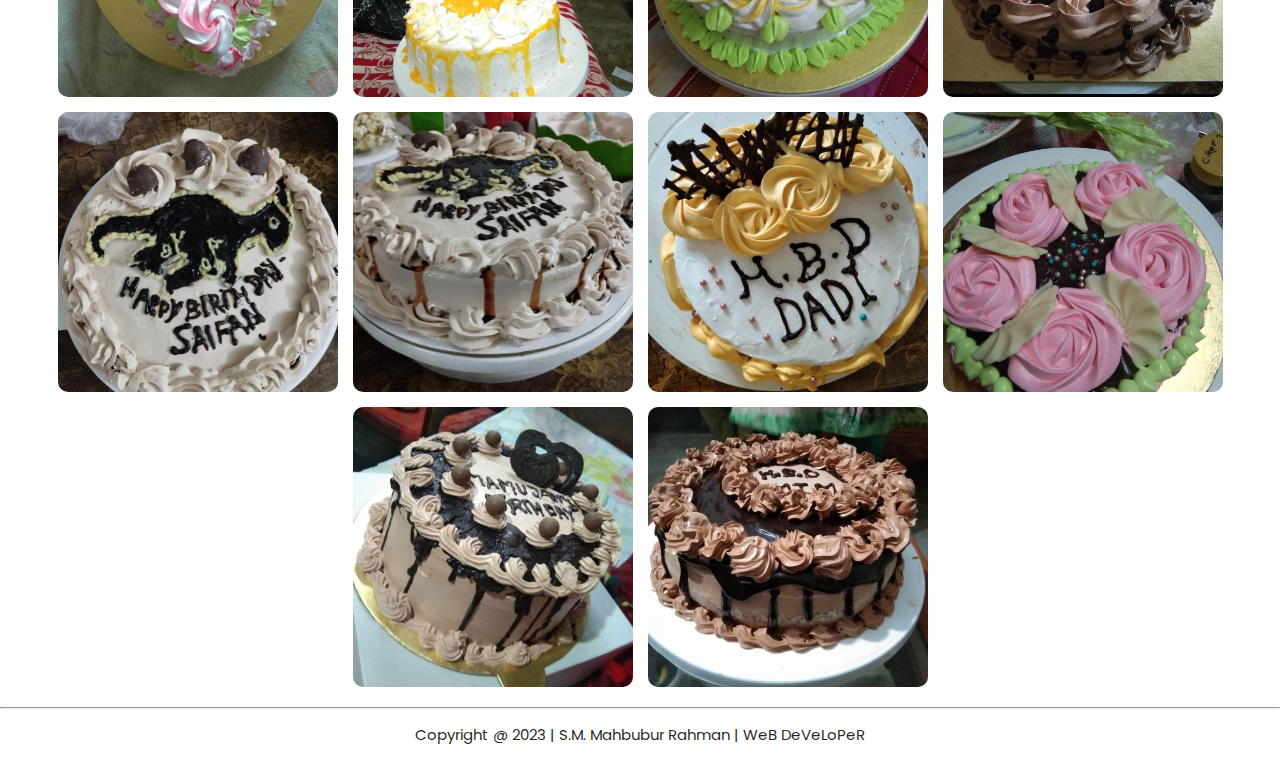
==== commit 39a5c687: "image added" ====
--- a/index.html
+++ b/index.html
@@ -5,7 +5,7 @@
     <meta charset="UTF-8">
     <meta http-equiv="X-UA-Compatible" content="IE=edge">
     <meta name="viewport" content="width=device-width, initial-scale=1.0">
-    <title>S.M. Mahbubur Rahman</title>
+    <title>Sirajum Munira Bithy</title>
     <link rel="preconnect" href="https://fonts.googleapis.com">
     <link rel="preconnect" href="https://fonts.gstatic.com" crossorigin>
     <link href="https://fonts.googleapis.com/css2?family=Poppins&display=swap" rel="stylesheet">
@@ -81,7 +81,7 @@
             <h1>
                 Welcome To <br>
                 <span class="orange-color">
-                    S.M. Mahbubur Rahman's
+                    Sirajum Munira Bithy's
                 </span>
                 Family!
             </h1>
@@ -125,12 +125,12 @@
                 cumque
                 vero velit recusandae.
             </p>
-            
-            <a class="link-button" href="https://mahbubgit.github.io/baby-world/" target="_blank">Baby World</a>
+
+            <a class="link-button" href="https://www.facebook.com/sirajum.munira.7792" target="_blank">Facebook Link</a>
         </div>
     </section>
     <section class="experience-area">
-        <h1>Experiences</h1>
+        <h2>Experiences</h2>
         <div class="flexible-container">
             <div id="full-stack-experience" class="experience-item">
                 <h2>Full Stack Developer</h2>
@@ -139,7 +139,7 @@
                     ipsum assumenda quisquam repellat ipsam non error. Fugit.</p>
             </div>
             <div id="web-dev-experience" class="experience-item">
-                <h2>Baby Web Developer</h2>
+                <h2>Software Developer</h2>
                 <h3 class="orange-color" style="text-align: center;">2022-2024 | Hero Learner </h3>
                 <p>Lorem ipsum dolor sit amet consectetur, adipisicing elit. Soluta voluptates, neque provident sint vel
                     a corporis minima ea explicabo aperiam rem officiis magnam! Culpa similique, cum natus reprehenderit
@@ -148,45 +148,166 @@
         </div>
     </section>
 
-    <section class="photo-gallery">
-        <h2>Family-Album</h2>
-        <div class="image-album">
-            <div class="family-album">
-
-                <img src="./my_pic/1.jpg" alt="">
-                <img src="./my_pic/2.jpg" alt="">
-                <img src="./my_pic/3.jpg" alt="">
-                <img src="./my_pic/4.jpg" alt="">
-                <img src="./my_pic/5.jpg" alt="">
-                <img src="./my_pic/6.jpg" alt="">
-                <img src="./my_pic/7.jpg" alt="">
-                <img src="./my_pic/8.jpg" alt="">
-                <img src="./my_pic/9.jpg" alt="">
-                <img src="./my_pic/10.jpg" alt="">
-                <img src="./my_pic/11.jpg" alt="">
-                <img src="./my_pic/12.jpg" alt="">
-                <img src="./my_pic/13.jpg" alt="">
-                <img src="./my_pic/14.jpg" alt="">
-                <img src="./my_pic/15.jpg" alt="">
-                <img src="./my_pic/16.jpg" alt="">
-                <img src="./my_pic/17.jpg" alt="">
-                <img src="./my_pic/18.jpg" alt="">
-                <img src="./my_pic/19.jpg" alt="">
-                <img src="./my_pic/20.jpg" alt="">
+    <section>
+        <div class="section-title">
+            <h2> What Can I Do?</h2>
+        </div>
+        <div class="gallery">
+            <div class="photo">
+                <div class="border left"></div>
+                <div class="border right"></div>
+                <div class="border top"></div>
+                <div class="border bottom"></div>
+                <img src="./my_pic/cake/1.jpg" alt="">
+                <div class="photo-content">
+                    <h6>VANILLA SPONGE CAKE</h6>
+                </div>
+            </div>
+            <div class="photo">
+                <div class="border left"></div>
+                <div class="border right"></div>
+                <div class="border top"></div>
+                <div class="border bottom"></div>
+                <img src="./my_pic/cake/2.jpg" alt="">
+                <div class="photo-content">
+                    <h6>VANILLA SPONGE CAKE</h6>
+                </div>
+            </div>
+            <div class="photo">
+                <div class="border left"></div>
+                <div class="border right"></div>
+                <div class="border top"></div>
+                <div class="border bottom"></div>
+                <img src="./my_pic/cake/3.jpg" alt="">
+                <div class="photo-content">
+                    <h6>VANILLA SPONGE CAKE</h6>
+                </div>
+            </div>
+            <div class="photo">
+                <div class="border left"></div>
+                <div class="border right"></div>
+                <div class="border top"></div>
+                <div class="border bottom"></div>
+                <img src="./my_pic/cake/4.jpg" alt="">
+                <div class="photo-content">
+                    <h6>VANILLA SPONGE CAKE</h6>
+                </div>
+            </div>
+            <div class="photo">
+                <div class="border left"></div>
+                <div class="border right"></div>
+                <div class="border top"></div>
+                <div class="border bottom"></div>
+                <img src="./my_pic/cake/5.jpg" alt="">
+                <div class="photo-content">
+                    <h6>VANILLA SPONGE CAKE</h6>
+                </div>
+            </div>
+            <div class="photo">
+                <div class="border left"></div>
+                <div class="border right"></div>
+                <div class="border top"></div>
+                <div class="border bottom"></div>
+                <img src="./my_pic/cake/6.jpg" alt="">
+                <div class="photo-content">
+                    <h6>VANILLA SPONGE CAKE</h6>
+                </div>
+            </div>
+            <div class="photo">
+                <div class="border left"></div>
+                <div class="border right"></div>
+                <div class="border top"></div>
+                <div class="border bottom"></div>
+                <img src="./my_pic/cake/7.jpg" alt="">
+                <div class="photo-content">
+                    <h6>VANILLA SPONGE CAKE</h6>
+                </div>
+            </div>
+            <div class="photo">
+                <div class="border left"></div>
+                <div class="border right"></div>
+                <div class="border top"></div>
+                <div class="border bottom"></div>
+                <img src="./my_pic/cake/8.jpg" alt="">
+                <div class="photo-content">
+                    <h6>CHOCOLATE SPONGE CAKE</h6>
+                </div>
+            </div>
+            <div class="photo">
+                <div class="border left"></div>
+                <div class="border right"></div>
+                <div class="border top"></div>
+                <div class="border bottom"></div>
+                <img src="./my_pic/cake/9.jpg" alt="">
+                <div class="photo-content">
+                    <h6>CHOCOLATE SPONGE CAKE</h6>
+                </div>
+            </div>
+            <div class="photo">
+                <div class="border left"></div>
+                <div class="border right"></div>
+                <div class="border top"></div>
+                <div class="border bottom"></div>
+                <img src="./my_pic/cake/10.jpg" alt="">
+                <div class="photo-content">
+                    <h6>CHOCOLATE SPONGE CAKE</h6>
+                </div>
+            </div>
+            <div class="photo">
+                <div class="border left"></div>
+                <div class="border right"></div>
+                <div class="border top"></div>
+                <div class="border bottom"></div>
+                <img src="./my_pic/cake/11.jpg" alt="">
+                <div class="photo-content">
+                    <h6>CHOCOLATE SPONGE CAKE</h6>
+                </div>
+            </div>
+            <div class="photo">
+                <div class="border left"></div>
+                <div class="border right"></div>
+                <div class="border top"></div>
+                <div class="border bottom"></div>
+                <img src="./my_pic/cake/12.jpg" alt="">
+                <div class="photo-content">
+                    <h6>CHOCOLATE SPONGE CAKE</h6>
+                </div>
+            </div>
+            <div class="photo">
+                <div class="border left"></div>
+                <div class="border right"></div>
+                <div class="border top"></div>
+                <div class="border bottom"></div>
+                <img src="./my_pic/cake/13.jpg" alt="">
+                <div class="photo-content">
+                    <h6>CHOCOLATE SPONGE CAKE</h6>
+                </div>
+            </div>
+            <div class="photo">
+                <div class="border left"></div>
+                <div class="border right"></div>
+                <div class="border top"></div>
+                <div class="border bottom"></div>
+                <img src="./my_pic/cake/14.jpg" alt="">
+                <div class="photo-content">
+                    <h6>CHOCOLATE SPONGE CAKE</h6>
+                </div>
             </div>
         </div>
     </section>
     <hr>
     <footer>
         <p>
-            Copyright @ 2022 | S.M. Mahbubur Rahman | Learner of Programming Hero
+            Copyright @ 2023 | S.M. Mahbubur Rahman | WeB DeVeLoPeR
         </p>
     </footer>
     <script src="https://cdnjs.cloudflare.com/ajax/libs/jquery/3.5.1/jquery.min.js"></script>
     <script src="https://cdnjs.cloudflare.com/ajax/libs/materialize/1.0.0/js/materialize.min.js"></script>
     <script>
         $(document).ready(function () {
-            $('.carousel').carousel();
+            $('.carousel').carousel({
+                interval: 1000
+            });
         });
     </script>
 </body>
--- a/style.css
+++ b/style.css
@@ -24,6 +24,138 @@
 
 /*  Carousel End */
 
+/**********Section Title***************/
+.section-title {
+    text-align: center;
+}
+
+.section-title h1 {
+    color: #22bedd;
+    font-size: 30px;
+    margin: 50px 0;
+    border-left: 3px solid #22bedd;
+    border-right: 3px solid #22bedd;
+    display: inline-block;
+    padding: 0 10px;
+    line-height: .8;
+}
+
+/************Gallery Photo Image*************/
+.gallery {
+    display: flex;
+    flex-wrap: wrap;
+    margin: 20px 5px;
+    justify-content: center;
+    gap: 15px;
+
+}
+
+.photo {
+    height: 280px;
+    width: 280px;
+    position: relative;
+    overflow: hidden;
+    border-radius: 10px;
+}
+
+.photo img {
+    width: 100%;
+    height: 100%;
+    object-fit: cover;
+}
+
+.border {
+    /* border: 1px solid white; */
+    background-color: #22bedd;
+    position: absolute;
+    transition: .7s ease-in-out;
+}
+
+.border.top,
+.border.bottom {
+    height: 4px;
+    width: 270px;
+}
+
+.border.left,
+.border.right {
+    height: 270px;
+    width: 4px;
+}
+
+.border.top {
+    top: 5px;
+    right: 100%;
+}
+
+.border.bottom {
+    bottom: 5px;
+    left: 100%;
+}
+
+.border.left {
+    left: 5px;
+    top: 100%;
+}
+
+.border.right {
+    right: 5px;
+    bottom: 100%;
+}
+
+.photo:hover .border.top {
+    right: 5px;
+}
+
+.photo:hover .border.bottom {
+    left: 5px;
+}
+
+.photo:hover .border.left {
+    top: 5px;
+}
+
+.photo:hover .border.right {
+    bottom: 5px;
+}
+
+.photo-content {
+    font-family: Verdana, Geneva, Tahoma, sans-serif;
+    font-size: 16px;
+    font-weight: 700;
+    position: absolute;
+    width: 100%;
+    height: 100%;
+    bottom: 0;
+    top: 0;
+    color: whitesmoke;
+    padding-left: 30px;
+    transform: translateX(400px);
+    transition: .7s ease-out;
+    transform: translateY(300px);
+}
+
+.photo:hover .photo-content {
+    transform: translateY(180px);
+}
+
+.photo::before {
+    content: "";
+    height: 100%;
+    width: 100%;
+    background-color: rgba(0, 0, 0, .5);
+    top: 0;
+    left: 0;
+    position: absolute;
+    opacity: 0;
+    transition: .3s linear;
+}
+
+.photo:hover::before {
+    opacity: 1;
+}
+
+/********************************/
 h1 {
     font-size: 45px;
 }
@@ -32,7 +164,6 @@
     font-size: 35px;
     text-align: center;
 }
-
 
 .orange-color {
     color: orange;
@@ -138,4 +269,112 @@
     border-top: 10px solid;
     border-image: linear-gradient(green, white);
     border-image-slice: 2;
+}
+
+/* *********** Media Query(For Small Device [Mobile]) *************/
+@media only screen and (max-width:576px) {
+
+    /*  Carousel */
+    .carousel {
+        background: #000;
+        height: 600px;
+        perspective: 200px;
+    }
+
+    .carousel .carousel-item {
+        width: 250px;
+    }
+
+    .carousel img {
+        margin-top: -100px;
+        width: 95%;
+        object-fit: cover;
+        -webkit-box-reflect: below 2px linear-gradient(transparent, transparent, rgba(0, 0, 0, 0.5));
+    }
+
+    .flexible-container {
+        display: grid;
+        margin-bottom: 100px;
+    }
+
+    .half-width {
+        width: 100%;
+        padding-left: 1%;
+    }
+
+    .half-width h1 {
+        text-align: center;
+    }
+
+    .half-width h3 {
+        text-align: center;
+    }
+
+    .link-button {
+        text-decoration: none;
+        background-image: linear-gradient(orange, tomato);
+        color: white;
+        font-weight: 700;
+        padding: 10px;
+        border-radius: 5px;
+    }
+
+    .half-width img {
+        width: 0;
+    }
+
+    .experience-item {
+        box-shadow: 10px 10px 40px gray;
+        width: 95%;
+        margin: 2%;
+        padding-left: 20px;
+        border-radius: 5px;
+        border-left: 10px solid;
+    }
+
+}
+
+/* *********** Media Query(For Small Device [Tab]) *************/
+@media only screen and (min-width: 577px) and (max-width: 992px) {
+    
+    .flexible-container {
+        display: grid;
+        margin-bottom: 100px;
+    }
+
+    .half-width {
+        width: 100%;
+        padding-left: 1%;
+    }
+
+    .half-width h1 {
+        text-align: center;
+    }
+
+    .half-width h3 {
+        text-align: center;
+    }
+
+    .link-button {
+        text-decoration: none;
+        background-image: linear-gradient(orange, tomato);
+        color: white;
+        font-weight: 700;
+        padding: 10px;
+        border-radius: 5px;
+    }
+
+    .half-width img {
+        width: 0;
+    }
+
+    .experience-item {
+        box-shadow: 10px 10px 40px gray;
+        width: 95%;
+        margin: 2%;
+        padding-left: 20px;
+        border-radius: 5px;
+        border-left: 10px solid;
+    }
+
 }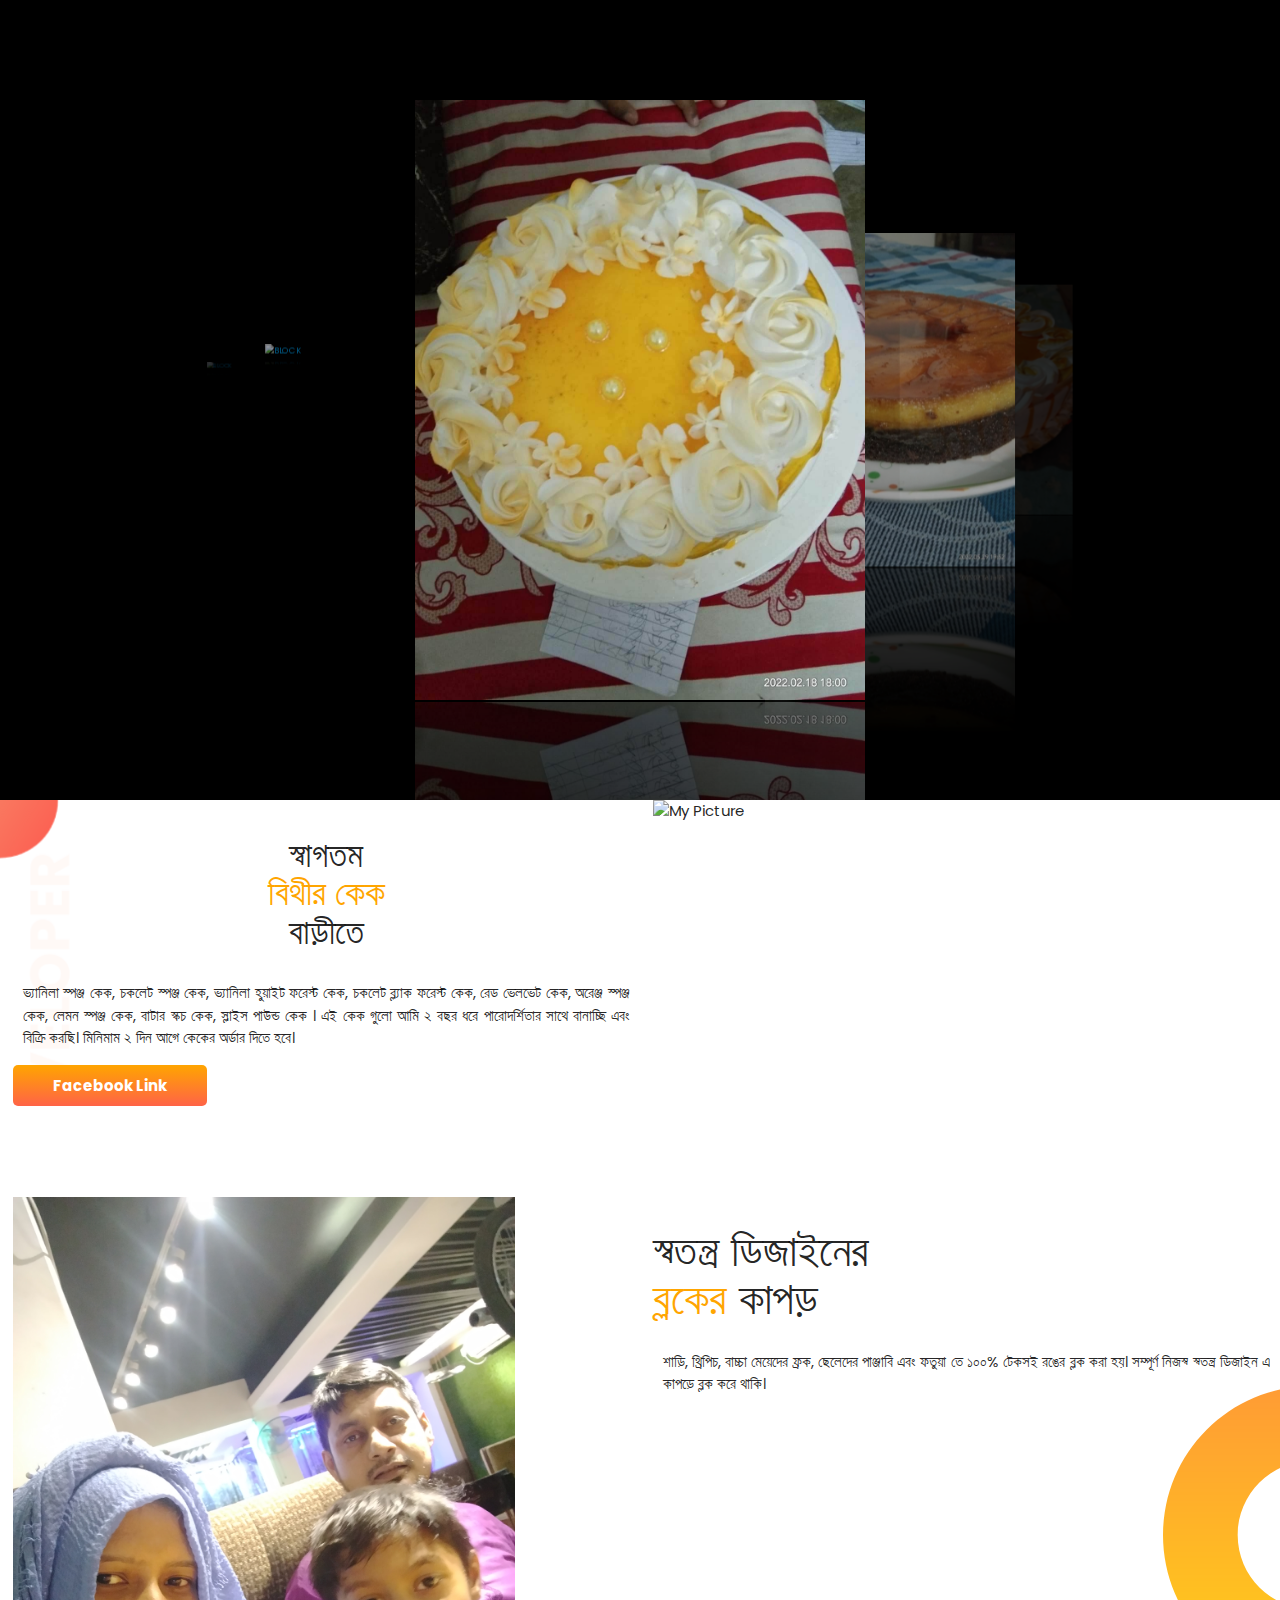
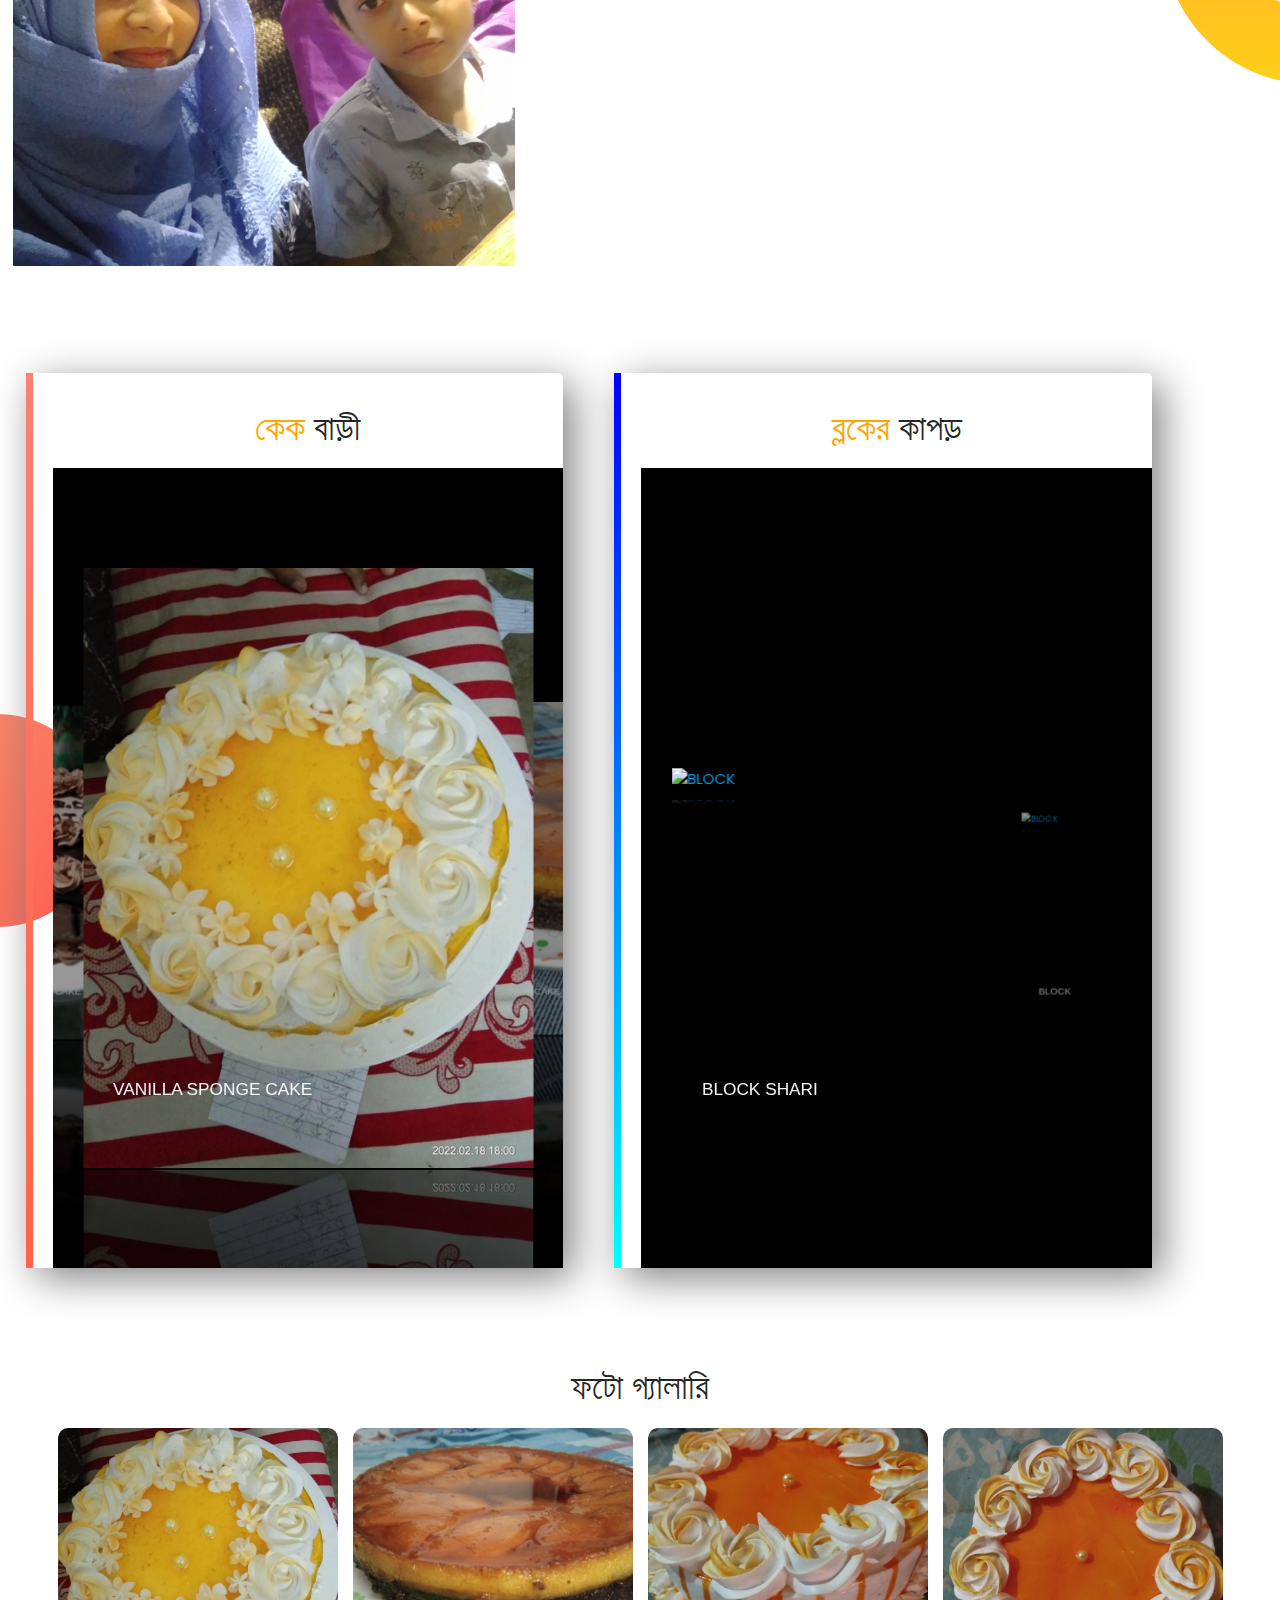
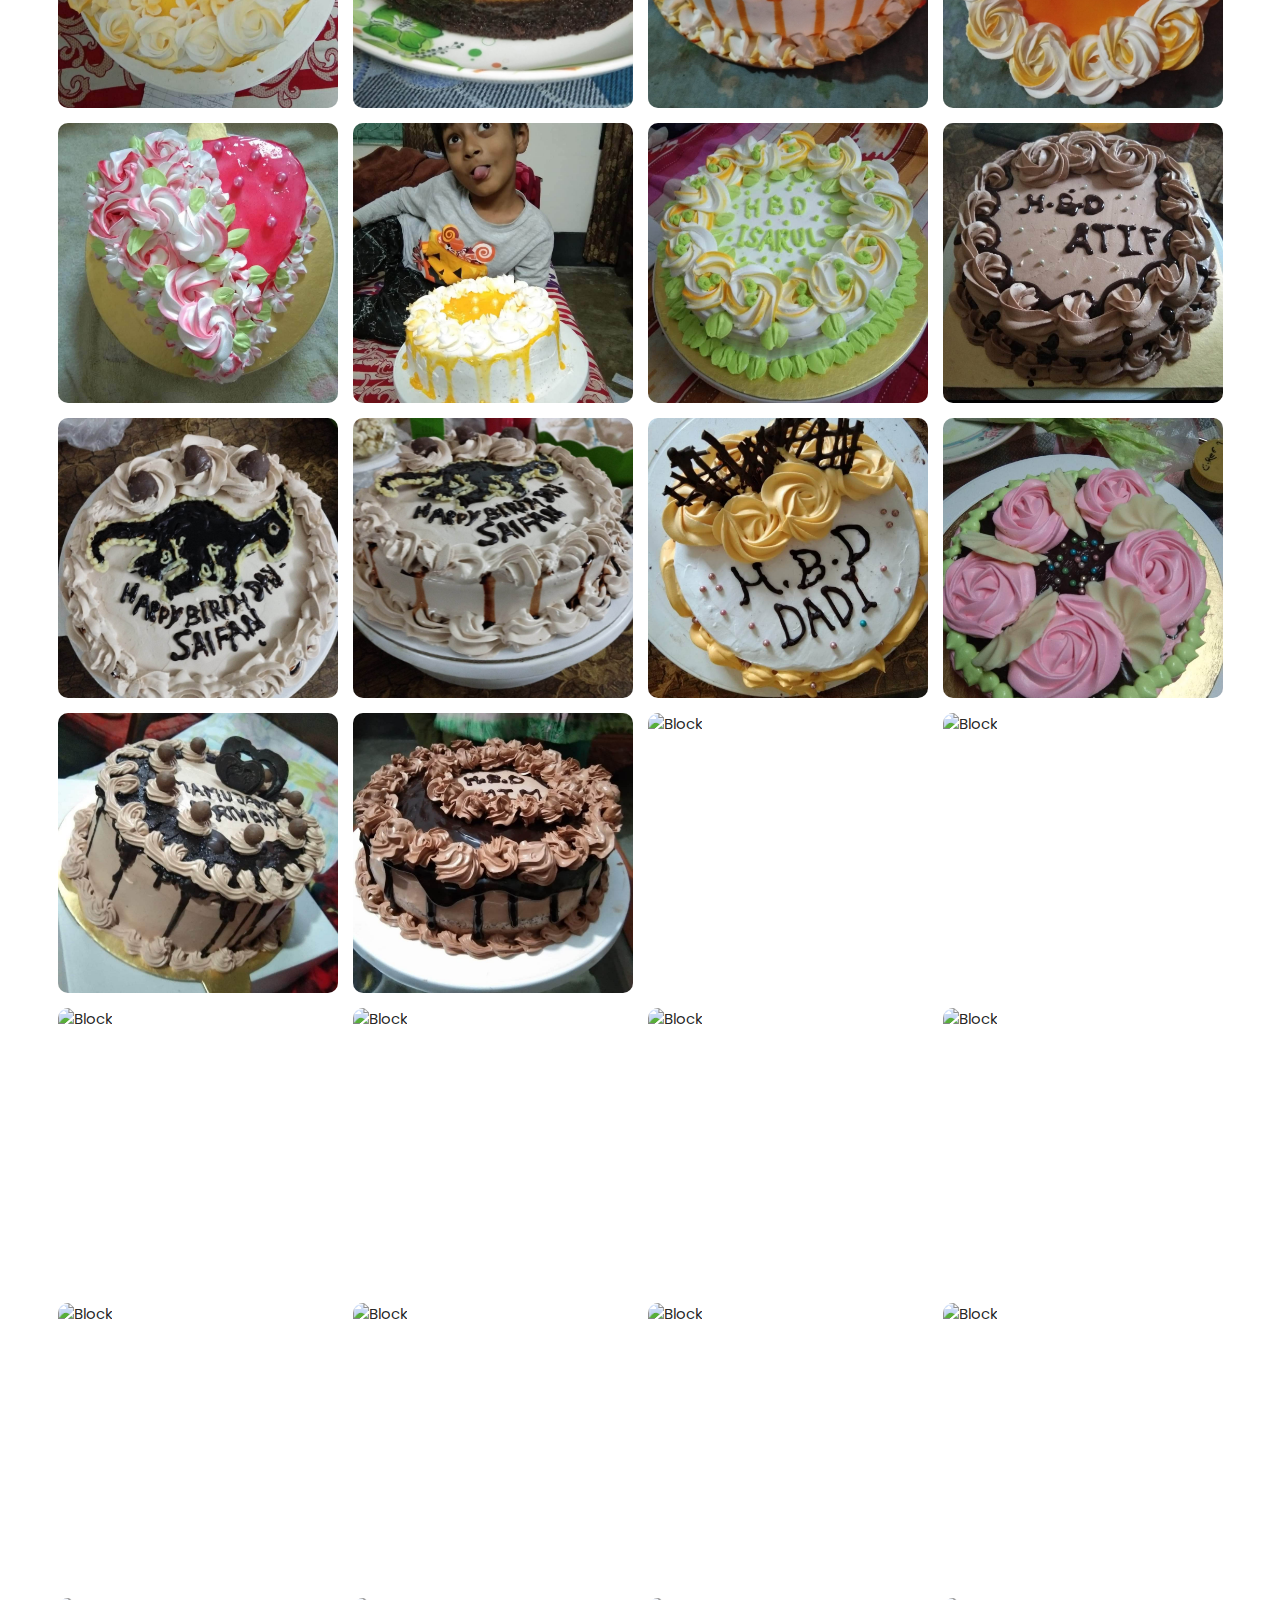
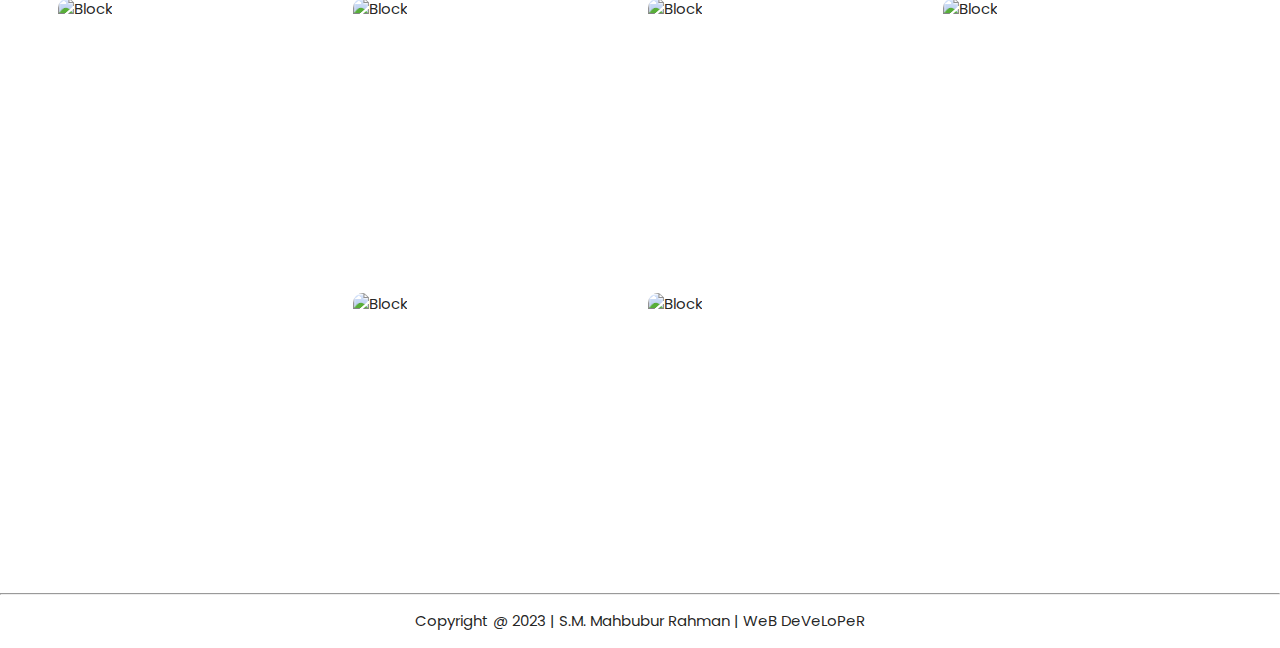
==== commit eccf40b9: "update images" ====
--- a/index.html
+++ b/index.html
@@ -18,89 +18,68 @@
 
     <div class="carousel">
         <a class="carousel-item" href="#">
-            <img src="./my_pic/1.jpg" alt="">
-        </a>
-
-        <a class="carousel-item" href="#">
-            <img src="./my_pic/2.jpg" alt="" width="10%">
-        </a>
-
-        <a class="carousel-item" href="#">
-            <img src="./my_pic/3.jpg" alt="" width="10%">
-        </a>
-
-        <a class="carousel-item" href="#">
-            <img src="./my_pic/4.jpg" alt="">
-        </a>
-
-        <a class="carousel-item" href="#">
-            <img src="./my_pic/5.jpg" alt="" width="10%">
-        </a>
-
-        <a class="carousel-item" href="#">
-            <img src="./my_pic/6.jpg" alt="" width="10%">
-        </a>
-        <a class="carousel-item" href="#">
-            <img src="./my_pic/7.jpg" alt="">
-        </a>
-
-        <a class="carousel-item" href="#">
-            <img src="./my_pic/8.jpg" alt="" width="10%">
-        </a>
-
-        <a class="carousel-item" href="#">
-            <img src="./my_pic/9.jpg" alt="" width="10%">
-        </a>
-
-        <a class="carousel-item" href="#">
-            <img src="./my_pic/10.jpg" alt="" width="10%">
-        </a>
-        <a class="carousel-item" href="#">
-            <img src="./my_pic/11.jpg" alt="">
-        </a>
-
-        <a class="carousel-item" href="#">
-            <img src="./my_pic/12.jpg" alt="" width="10%">
-        </a>
-
-        <a class="carousel-item" href="#">
-            <img src="./my_pic/13.jpg" alt="" width="10%">
-        </a>
-
-        <a class="carousel-item" href="#">
-            <img src="./my_pic/14.jpg" alt="" width="10%">
-        </a>
-
-        <a class="carousel-item" href="#">
-            <img src="./my_pic/15.jpg" alt="" width="10%">
-        </a>
+            <img src="./my_pic/cake/1.jpg" alt="VANILLA SPONGE CAKE">
+        </a>
+
+        <a class="carousel-item" href="#">
+            <img src="./my_pic/cake/2.jpg" alt="VANILLA SPONGE CAKE">
+        </a>
+
+        <a class="carousel-item" href="#">
+            <img src="./my_pic/cake/3.jpg" alt="VANILLA SPONGE CAKE">
+        </a>
+
+        <a class="carousel-item" href="#">
+            <img src="./my_pic/cake/4.jpg" alt="VANILLA SPONGE CAKE">
+        </a>
+
+        <a class="carousel-item" href="#">
+            <img src="./my_pic/cake/5.jpg" alt="VANILLA SPONGE CAKE">
+        </a>
+
+        <a class="carousel-item" href="#">
+            <img src="./my_pic/block/1.jpg" alt="BLOCK">
+        </a>
+        <a class="carousel-item" href="#">
+            <img src="./my_pic/block/2.jpg" alt="BLOCK">
+        </a>
+
+        <a class="carousel-item" href="#">
+            <img src="./my_pic/block/3.jpg" alt="BLOCK">
+        </a>
+
+        <a class="carousel-item" href="#">
+            <img src="./my_pic/block/4.jpg" alt="BLOCK">
+        </a>
+
+        <a class="carousel-item" href="#">
+            <img src="./my_pic/block/5.jpg" alt="BLOCK">
+        </a>
+        
     </div>
 
     <section class="top-banner flexible-container">
         <div class="half-width">
-            <h1>
-                Welcome To <br>
+            <h2>
+                স্বাগতম <br>
                 <span class="orange-color">
-                    Sirajum Munira Bithy's
+                    বিথীর কেক
                 </span>
-                Family!
-            </h1>
+                <br> বাড়ীতে
+            </h2>
             <p>
-                Lorem ipsum dolor sit, amet consectetur adipisicing elit. Voluptatum doloribus nulla sed aliquam,
-                tenetur
-                rerum distinctio obcaecati reiciendis nisi laudantium pariatur voluptate cum ipsum suscipit, deleniti
-                sequi,
-                quasi consectetur id culpa tempora a at dolore. Autem architecto quibusdam expedita fugiat dolorum
-                exercitationem inventore ea quia atque fuga necessitatibus doloribus, quam possimus nihil quaerat a amet
-                numquam nam voluptate omnis. Maiores eveniet laudantium nam repellat neque illo et ducimus eligendi,
-                accusantium nihil sit enim nisi asperiores eum nemo quasi, nobis fugiat rerum odio labore ea?
+                ভ্যানিলা স্পঞ্জ কেক, চকলেট স্পঞ্জ কেক, ভ্যানিলা হুয়াইট ফরেস্ট কেক, চকলেট ব্ল্যাক ফরেস্ট কেক,
+                রেড ভেলভেট কেক, অরেঞ্জ স্পঞ্জ কেক, লেমন স্পঞ্জ কেক, বাটার স্কচ কেক,
+                স্লাইস পাউন্ড কেক ।
+                এই কেক গুলো আমি ২ বছর ধরে পারোদর্শিতার সাথে বানাচ্ছি এবং বিক্রি করছি। মিনিমাম ২ দিন আগে কেকের
+                অর্ডার
+                দিতে হবে।
             </p>
-            <a class="link-button" href="my_website.html" target="_blank">Bangladesh - My Sweet
-                Homeland</a>
+            <a class="link-button" href="https://www.facebook.com/sirajum.munira.7792" target="_blank">Facebook Link</a>
         </div>
 
         <div class="half-width">
-            <img src="images/my-bg.png" alt="My Picture">
+            <img src="images/bithy.png" alt="My Picture">
         </div>
     </section>
     <section class="family-albumn flexible-container">
@@ -108,49 +87,229 @@
             <img src="images/family.jpg" alt="My Family Picture">
         </div>
         <div class="half-width">
-            <h3>
-                My Sweet Family
+            <h3>স্বতন্ত্র ডিজাইনের <br>
+                <span class="orange-color">
+                    ব্লকের
+                </span>
+                কাপড়
             </h3>
 
             <p>
-                Lorem ipsum dolor sit, amet consectetur adipisicing elit. Voluptatum doloribus nulla sed aliquam,
-                tenetur
-                rerum distinctio obcaecati reiciendis nisi laudantium pariatur voluptate cum ipsum suscipit, deleniti
-                sequi,
-                quasi consectetur id culpa tempora a at dolore. Autem architecto quibusdam expedita fugiat dolorum
-                exercitationem inventore ea quia atque fuga necessitatibus doloribus, quam possimus nihil quaerat a amet
-                numquam nam voluptate omnis. Maiores eveniet laudantium nam repellat neque illo et ducimus eligendi,
-                accusantium nihil sit enim nisi asperiores eum nemo quasi, nobis fugiat rerum odio labore ea? Voluptates
-                necessitatibus reiciendis laborum eveniet, mollitia laboriosam nostrum eligendi, et facere quibusdam
-                cumque
-                vero velit recusandae.
+                শাড়ি, থ্রিপিচ, বাচ্চা মেয়েদের ফ্রক, ছেলেদের পাঞ্জাবি এবং ফতুয়া তে ১০০% টেকসই রঙের ব্লক করা হয়। সম্পূর্ণ
+                নিজস্ব স্বতন্ত্র ডিজাইন এ কাপড়ে ব্লক করে থাকি।
             </p>
-
-            <a class="link-button" href="https://www.facebook.com/sirajum.munira.7792" target="_blank">Facebook Link</a>
         </div>
     </section>
     <section class="experience-area">
-        <h2>Experiences</h2>
         <div class="flexible-container">
             <div id="full-stack-experience" class="experience-item">
-                <h2>Full Stack Developer</h2>
-                <h3 class="orange-color" style="text-align: center;">2022-Present | Pro Level Developer</h3>
-                <p>Lorem ipsum dolor sit amet consectetur, adipisicing elit. Laudantium perspiciatis dicta delectus
-                    ipsum assumenda quisquam repellat ipsam non error. Fugit.</p>
+                <h2>
+                    <span class="orange-color">
+                        কেক
+                    </span>
+                    বাড়ী
+                </h2>
+                <div class="carousel">
+                    <a class="carousel-item" href="#">
+                        <img src="./my_pic/cake/1.jpg" alt="VANILLA SPONGE CAKE">
+                        <div class="photo-content">
+                            <h6>VANILLA SPONGE CAKE</h6>
+                        </div>
+                    </a>
+
+                    <a class="carousel-item" href="#">
+                        <img src="./my_pic/cake/2.jpg" alt="VANILLA SPONGE CAKE">
+                        <div class="photo-content">
+                            <h6>VANILLA SPONGE CAKE</h6>
+                        </div>
+                    </a>
+                    <a class="carousel-item" href="#">
+                        <img src="./my_pic/cake/3.jpg" alt="VANILLA SPONGE CAKE">
+                        <div class="photo-content">
+                            <h6>VANILLA SPONGE CAKE</h6>
+                        </div>
+                    </a>
+                    <a class="carousel-item" href="#">
+                        <img src="./my_pic/cake/4.jpg" alt="VANILLA SPONGE CAKE">
+                        <div class="photo-content">
+                            <h6>VANILLA SPONGE CAKE</h6>
+                        </div>
+                    </a>
+                    <a class="carousel-item" href="#">
+                        <img src="./my_pic/cake/5.jpg" alt="VANILLA SPONGE CAKE">
+                        <div class="photo-content">
+                            <h6>VANILLA SPONGE CAKE</h6>
+                        </div>
+                    </a>
+                    <a class="carousel-item" href="#">
+                        <img src="./my_pic/cake/6.jpg" alt="VANILLA SPONGE CAKE">
+                        <div class="photo-content">
+                            <h6>VANILLA SPONGE CAKE</h6>
+                        </div>
+                    </a>
+                    <a class="carousel-item" href="#">
+                        <img src="./my_pic/cake/7.jpg" alt="VANILLA SPONGE CAKE">
+                        <div class="photo-content">
+                            <h6>VANILLA SPONGE CAKE</h6>
+                        </div>
+                    </a>
+
+                    <a class="carousel-item" href="#">
+                        <img src="./my_pic/cake/8.jpg" alt="CHOCOLATE SPONGE CAKE">
+                        <div class="photo-content">
+                            <h6>CHOCOLATE SPONGE CAKE</h6>
+                        </div>
+                    </a>
+                    <a class="carousel-item" href="#">
+                        <img src="./my_pic/cake/9.jpg" alt="CHOCOLATE SPONGE CAKE">
+                        <div class="photo-content">
+                            <h6>CHOCOLATE SPONGE CAKE</h6>
+                        </div>
+                    </a>
+                    <a class="carousel-item" href="#">
+                        <img src="./my_pic/cake/10.jpg" alt="CHOCOLATE SPONGE CAKE">
+                        <div class="photo-content">
+                            <h6>CHOCOLATE SPONGE CAKE</h6>
+                        </div>
+                    </a>
+                    <a class="carousel-item" href="#">
+                        <img src="./my_pic/cake/11.jpg" alt="CHOCOLATE SPONGE CAKE">
+                        <div class="photo-content">
+                            <h6>CHOCOLATE SPONGE CAKE</h6>
+                        </div>
+                    </a>
+                    <a class="carousel-item" href="#">
+                        <img src="./my_pic/cake/12.jpg" alt="CHOCOLATE SPONGE CAKE">
+                        <div class="photo-content">
+                            <h6>CHOCOLATE SPONGE CAKE</h6>
+                        </div>
+                    </a>
+                    <a class="carousel-item" href="#">
+                        <img src="./my_pic/cake/13.jpg" alt="CHOCOLATE SPONGE CAKE">
+                        <div class="photo-content">
+                            <h6>CHOCOLATE SPONGE CAKE</h6>
+                        </div>
+                    </a>
+                    <a class="carousel-item" href="#">
+                        <img src="./my_pic/cake/14.jpg" alt="CHOCOLATE SPONGE CAKE">
+                        <div class="photo-content">
+                            <h6>CHOCOLATE SPONGE CAKE</h6>
+                        </div>
+                    </a>
+                </div>
             </div>
             <div id="web-dev-experience" class="experience-item">
-                <h2>Software Developer</h2>
-                <h3 class="orange-color" style="text-align: center;">2022-2024 | Hero Learner </h3>
-                <p>Lorem ipsum dolor sit amet consectetur, adipisicing elit. Soluta voluptates, neque provident sint vel
-                    a corporis minima ea explicabo aperiam rem officiis magnam! Culpa similique, cum natus reprehenderit
-                    et omnis?</p>
+                <h2>
+                    <span class="orange-color">
+                        ব্লকের
+                    </span>
+                    কাপড়
+                </h2>
+                <div class="carousel">
+                    <a class="carousel-item" href="#">
+                        <img src="./my_pic/block/1.jpg" alt="BLOCK">
+                        <div class="photo-content">
+                            <h6>BLOCK SHARI</h6>
+                        </div>
+                    </a>
+                    <a class="carousel-item" href="#">
+                        <img src="./my_pic/block/2.jpg" alt="BLOCK">
+                        <div class="photo-content">
+                            <h6>BLOCK</h6>
+                        </div>
+                    </a>
+                    <a class="carousel-item" href="#">
+                        <img src="./my_pic/block/3.jpg" alt="BLOCK">
+                        <div class="photo-content">
+                            <h6>BLOCK</h6>
+                        </div>
+                    </a>
+                    <a class="carousel-item" href="#">
+                        <img src="./my_pic/block/4.jpg" alt="BLOCK">
+                        <div class="photo-content">
+                            <h6>BLOCK</h6>
+                        </div>
+                    </a>
+                    <a class="carousel-item" href="#">
+                        <img src="./my_pic/block/5.jpg" alt="BLOCK">
+                        <div class="photo-content">
+                            <h6>BLOCK </h6>
+                        </div>
+                    </a>
+                    <a class="carousel-item" href="#">
+                        <img src="./my_pic/block/6.jpg" alt="BLOCK">
+                        <div class="photo-content">
+                            <h6>BLOCK </h6>
+                        </div>
+                    </a>
+                    <a class="carousel-item" href="#">
+                        <img src="./my_pic/block/7.jpg" alt="BLOCK">
+                        <div class="photo-content">
+                            <h6>BLOCK </h6>
+                        </div>
+                    </a>
+                    <a class="carousel-item" href="#">
+                        <img src="./my_pic/block/8.jpg" alt="BLOCK">
+                        <div class="photo-content">
+                            <h6>BLOCK </h6>
+                        </div>
+                    </a>
+                    <a class="carousel-item" href="#">
+                        <img src="./my_pic/block/9.jpg" alt="BLOCK">
+                        <div class="photo-content">
+                            <h6>BLOCK </h6>
+                        </div>
+                    </a>
+                    <a class="carousel-item" href="#">
+                        <img src="./my_pic/block/10.jpg" alt="BLOCK">
+                        <div class="photo-content">
+                            <h6>BLOCK </h6>
+                        </div>
+                    </a>
+                    <a class="carousel-item" href="#">
+                        <img src="./my_pic/block/11.jpg" alt="BLOCK">
+                        <div class="photo-content">
+                            <h6>BLOCK </h6>
+                        </div>
+                    </a>
+                    <a class="carousel-item" href="#">
+                        <img src="./my_pic/block/12.jpg" alt="BLOCK">
+                        <div class="photo-content">
+                            <h6>BLOCK </h6>
+                        </div>
+                    </a>
+                    <a class="carousel-item" href="#">
+                        <img src="./my_pic/block/13.jpg" alt="BLOCK">
+                        <div class="photo-content">
+                            <h6>BLOCK </h6>
+                        </div>
+                    </a>
+                    <a class="carousel-item" href="#">
+                        <img src="./my_pic/block/14.jpg" alt="BLOCK">
+                        <div class="photo-content">
+                            <h6>BLOCK </h6>
+                        </div>
+                    </a>
+                    <a class="carousel-item" href="#">
+                        <img src="./my_pic/block/15.jpg" alt="BLOCK">
+                        <div class="photo-content">
+                            <h6>BLOCK </h6>
+                        </div>
+                    </a>
+                    <a class="carousel-item" href="#">
+                        <img src="./my_pic/block/16.jpg" alt="BLOCK">
+                        <div class="photo-content">
+                            <h6>BLOCK </h6>
+                        </div>
+                    </a>
+                </div>
             </div>
         </div>
     </section>
 
     <section>
         <div class="section-title">
-            <h2> What Can I Do?</h2>
+            <h2> ফটো গ্যালারি </h2>
         </div>
         <div class="gallery">
             <div class="photo">
@@ -291,12 +450,185 @@
                 <img src="./my_pic/cake/14.jpg" alt="">
                 <div class="photo-content">
                     <h6>CHOCOLATE SPONGE CAKE</h6>
+                </div>
+            </div>
+
+            <!-- Block -->
+
+            <div class="photo">
+                <div class="border left"></div>
+                <div class="border right"></div>
+                <div class="border top"></div>
+                <div class="border bottom"></div>
+                <img src="./my_pic/block/1.jpg" alt="Block">
+                <div class="photo-content">
+                    <h6>Block Shari</h6>
+                </div>
+            </div>
+
+            <div class="photo">
+                <div class="border left"></div>
+                <div class="border right"></div>
+                <div class="border top"></div>
+                <div class="border bottom"></div>
+                <img src="./my_pic/block/2.jpg" alt="Block">
+                <div class="photo-content">
+                    <h6>Block Shari</h6>
+                </div>
+            </div>
+
+            <div class="photo">
+                <div class="border left"></div>
+                <div class="border right"></div>
+                <div class="border top"></div>
+                <div class="border bottom"></div>
+                <img src="./my_pic/block/3.jpg" alt="Block">
+                <div class="photo-content">
+                    <h6>Block Shari</h6>
+                </div>
+            </div>
+
+            <div class="photo">
+                <div class="border left"></div>
+                <div class="border right"></div>
+                <div class="border top"></div>
+                <div class="border bottom"></div>
+                <img src="./my_pic/block/4.jpg" alt="Block">
+                <div class="photo-content">
+                    <h6>Block Shari</h6>
+                </div>
+            </div>
+
+            <div class="photo">
+                <div class="border left"></div>
+                <div class="border right"></div>
+                <div class="border top"></div>
+                <div class="border bottom"></div>
+                <img src="./my_pic/block/5.jpg" alt="Block">
+                <div class="photo-content">
+                    <h6>Block Shari</h6>
+                </div>
+            </div>
+
+            <div class="photo">
+                <div class="border left"></div>
+                <div class="border right"></div>
+                <div class="border top"></div>
+                <div class="border bottom"></div>
+                <img src="./my_pic/block/6.jpg" alt="Block">
+                <div class="photo-content">
+                    <h6>Block Shari</h6>
+                </div>
+            </div>
+
+            <div class="photo">
+                <div class="border left"></div>
+                <div class="border right"></div>
+                <div class="border top"></div>
+                <div class="border bottom"></div>
+                <img src="./my_pic/block/7.jpg" alt="Block">
+                <div class="photo-content">
+                    <h6>Block Shari</h6>
+                </div>
+            </div>
+
+            <div class="photo">
+                <div class="border left"></div>
+                <div class="border right"></div>
+                <div class="border top"></div>
+                <div class="border bottom"></div>
+                <img src="./my_pic/block/8.jpg" alt="Block">
+                <div class="photo-content">
+                    <h6>Block Shari</h6>
+                </div>
+            </div>
+
+            <div class="photo">
+                <div class="border left"></div>
+                <div class="border right"></div>
+                <div class="border top"></div>
+                <div class="border bottom"></div>
+                <img src="./my_pic/block/9.jpg" alt="Block">
+                <div class="photo-content">
+                    <h6>Block Shari</h6>
+                </div>
+            </div>
+
+            <div class="photo">
+                <div class="border left"></div>
+                <div class="border right"></div>
+                <div class="border top"></div>
+                <div class="border bottom"></div>
+                <img src="./my_pic/block/10.jpg" alt="Block">
+                <div class="photo-content">
+                    <h6>Block Shari</h6>
+                </div>
+            </div>
+            <div class="photo">
+                <div class="border left"></div>
+                <div class="border right"></div>
+                <div class="border top"></div>
+                <div class="border bottom"></div>
+                <img src="./my_pic/block/11.jpg" alt="Block">
+                <div class="photo-content">
+                    <h6>Block Shari</h6>
+                </div>
+            </div>
+            <div class="photo">
+                <div class="border left"></div>
+                <div class="border right"></div>
+                <div class="border top"></div>
+                <div class="border bottom"></div>
+                <img src="./my_pic/block/12.jpg" alt="Block">
+                <div class="photo-content">
+                    <h6>Block Shari</h6>
+                </div>
+            </div>
+            <div class="photo">
+                <div class="border left"></div>
+                <div class="border right"></div>
+                <div class="border top"></div>
+                <div class="border bottom"></div>
+                <img src="./my_pic/block/13.jpg" alt="Block">
+                <div class="photo-content">
+                    <h6>Block Shari</h6>
+                </div>
+            </div>
+            <div class="photo">
+                <div class="border left"></div>
+                <div class="border right"></div>
+                <div class="border top"></div>
+                <div class="border bottom"></div>
+                <img src="./my_pic/block/14.jpg" alt="Block">
+                <div class="photo-content">
+                    <h6>Block Shari</h6>
+                </div>
+            </div>
+            <div class="photo">
+                <div class="border left"></div>
+                <div class="border right"></div>
+                <div class="border top"></div>
+                <div class="border bottom"></div>
+                <img src="./my_pic/block/15.jpg" alt="Block">
+                <div class="photo-content">
+                    <h6>Block Shari</h6>
+                </div>
+            </div>
+            <div class="photo">
+                <div class="border left"></div>
+                <div class="border right"></div>
+                <div class="border top"></div>
+                <div class="border bottom"></div>
+                <img src="./my_pic/block/16.jpg" alt="Block">
+                <div class="photo-content">
+                    <h6>Block Shari</h6>
                 </div>
             </div>
         </div>
     </section>
     <hr>
     <footer>
+
         <p>
             Copyright @ 2023 | S.M. Mahbubur Rahman | WeB DeVeLoPeR
         </p>
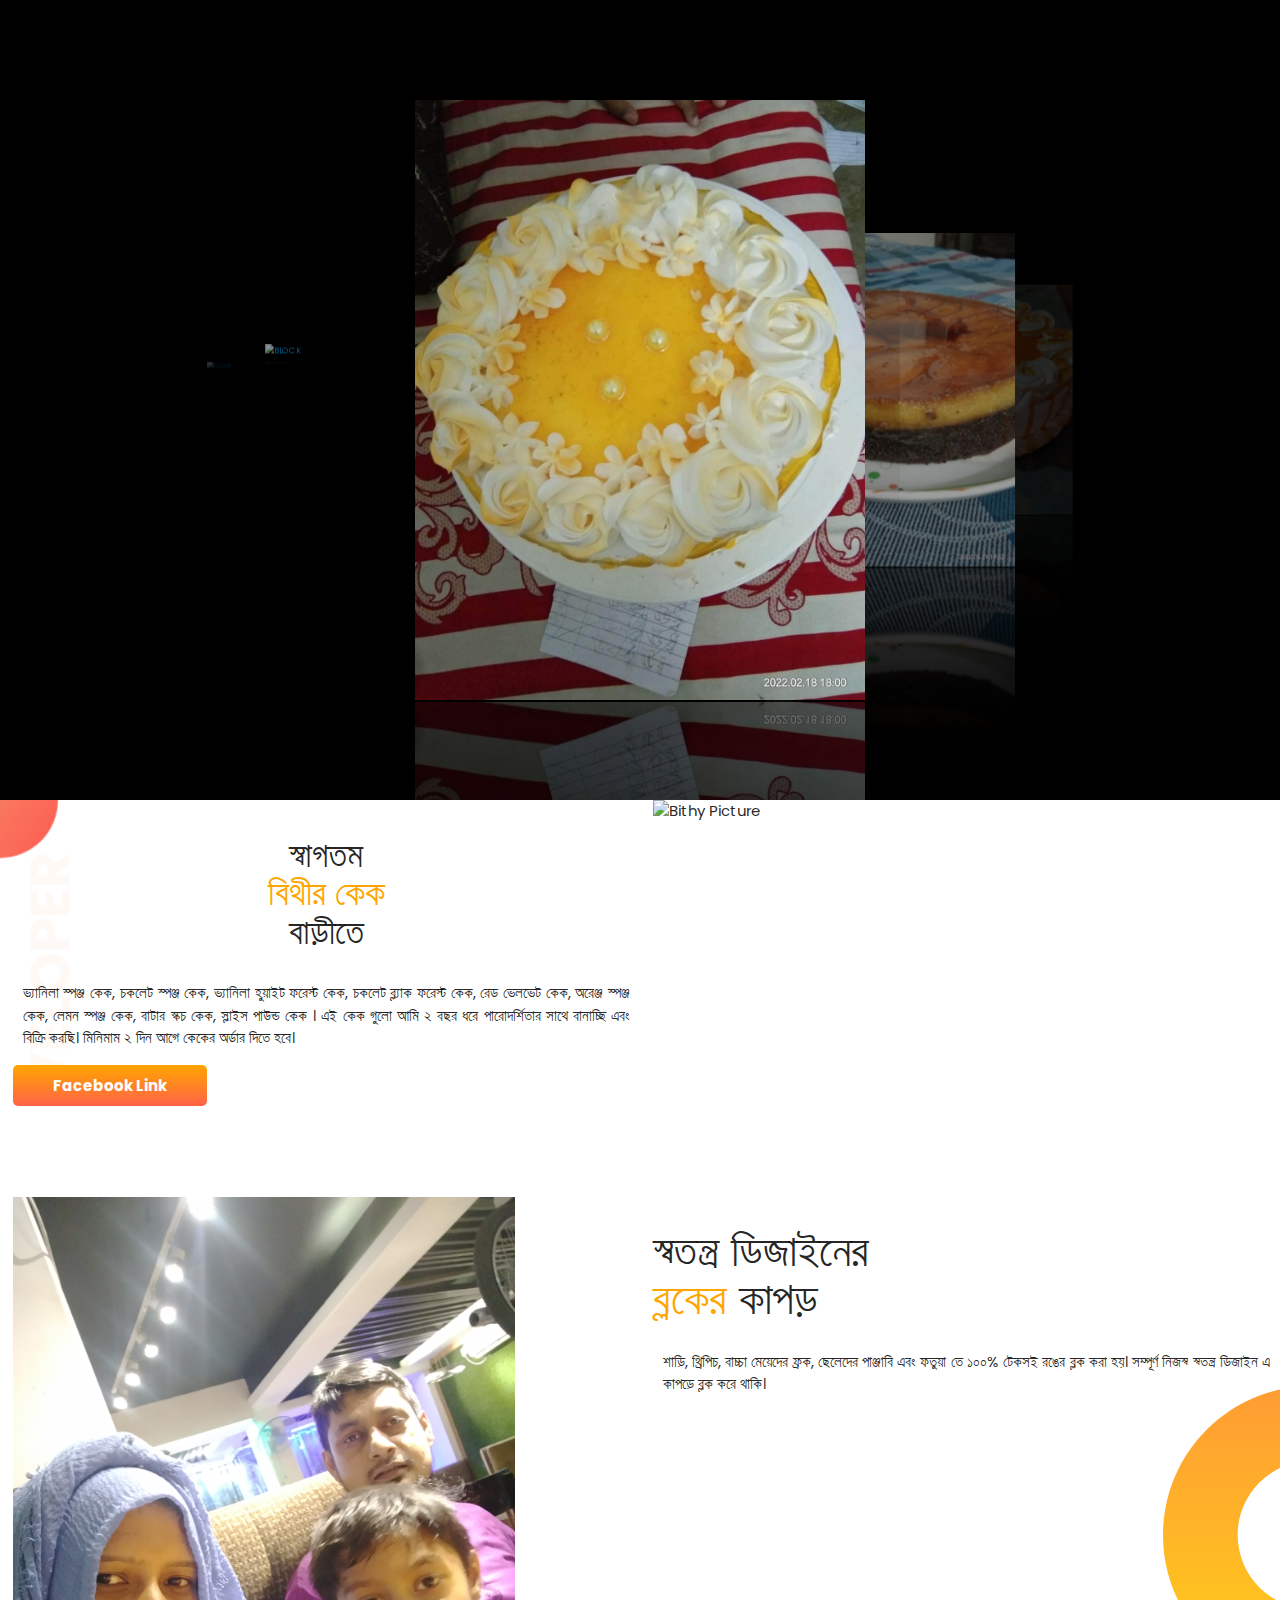
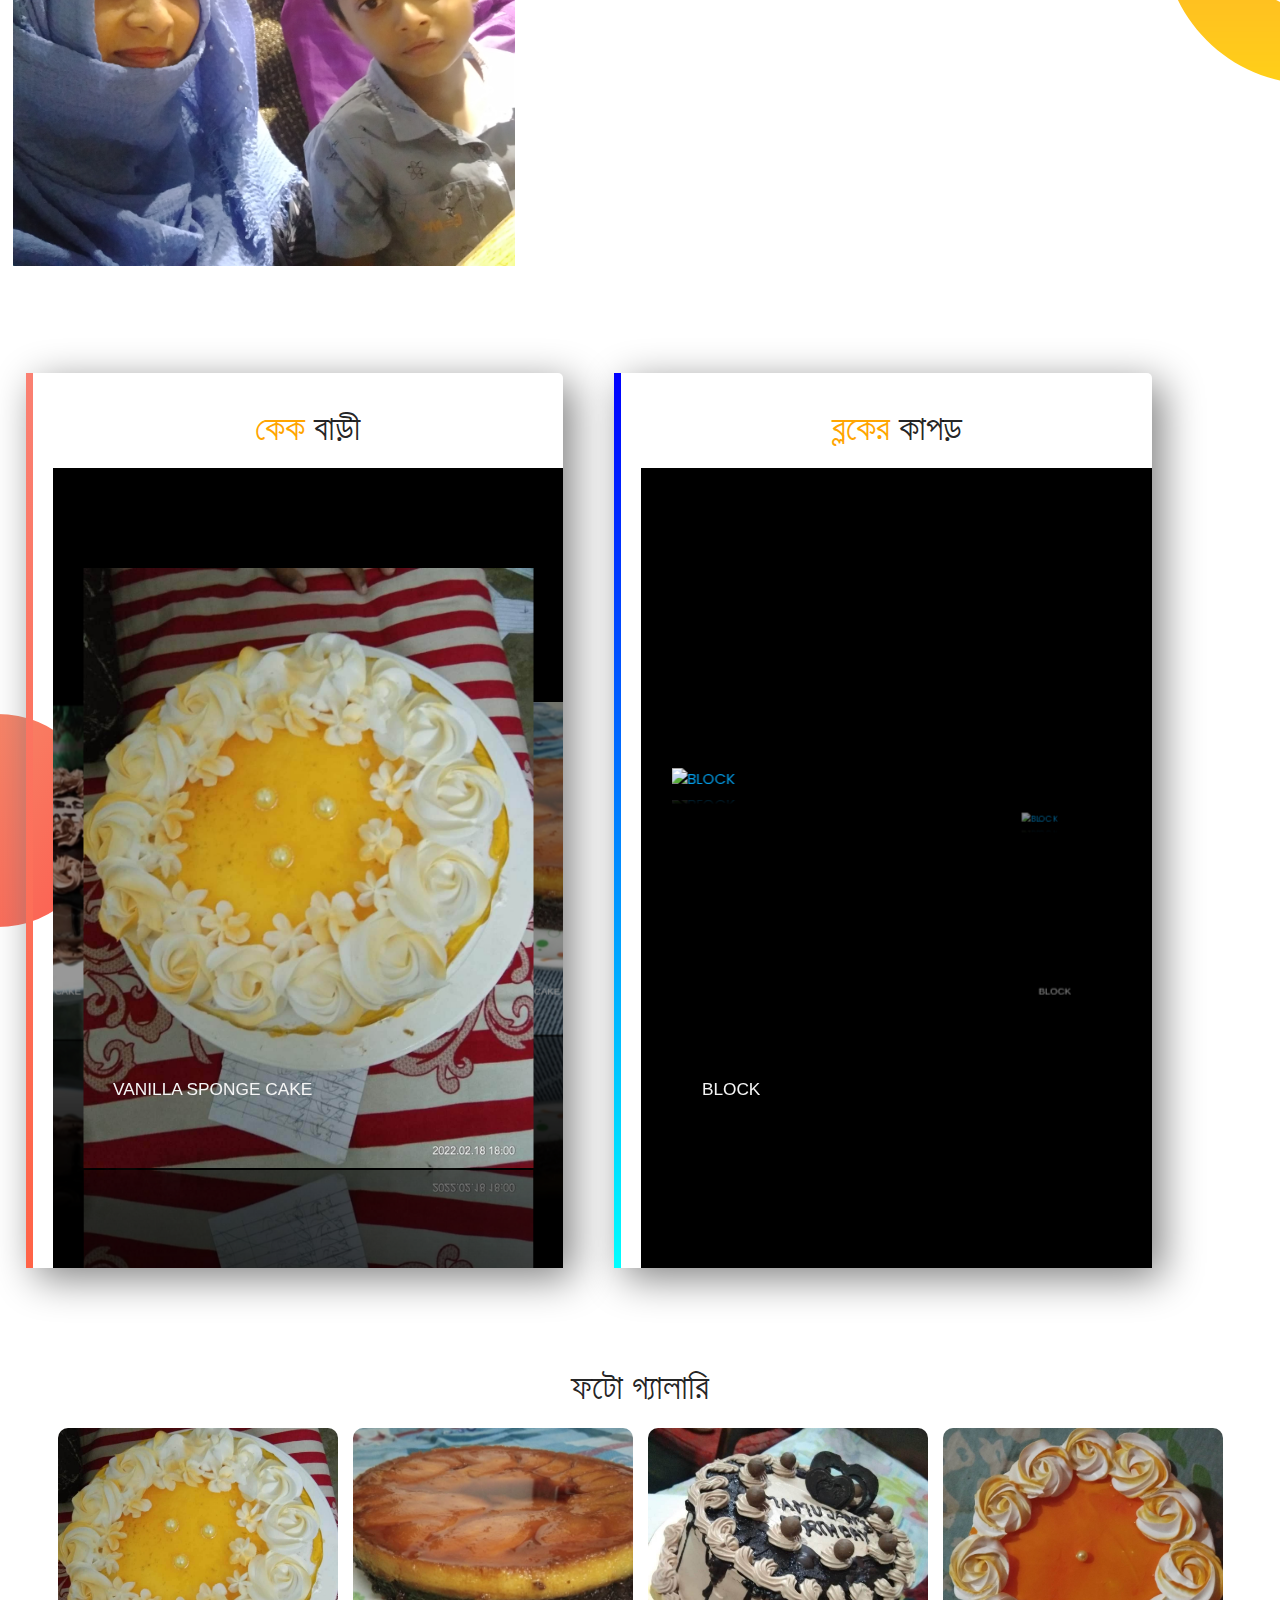
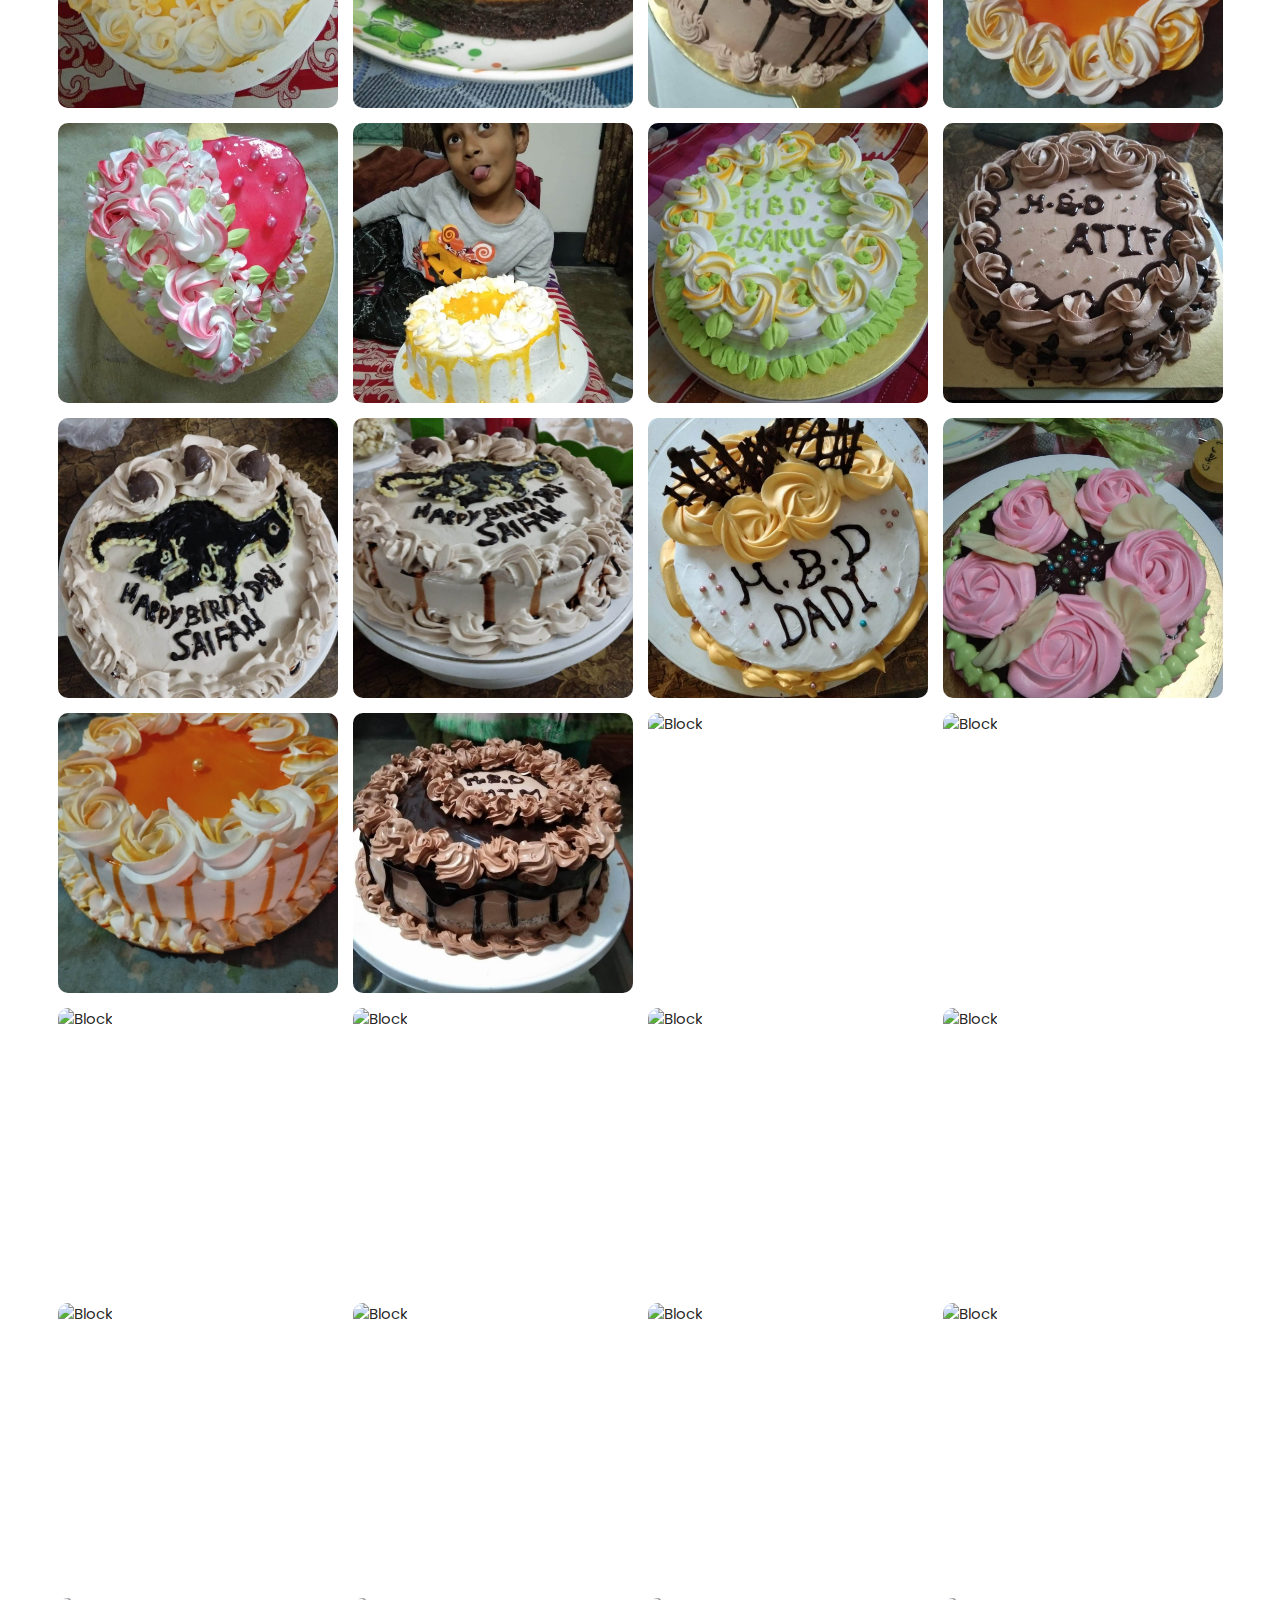
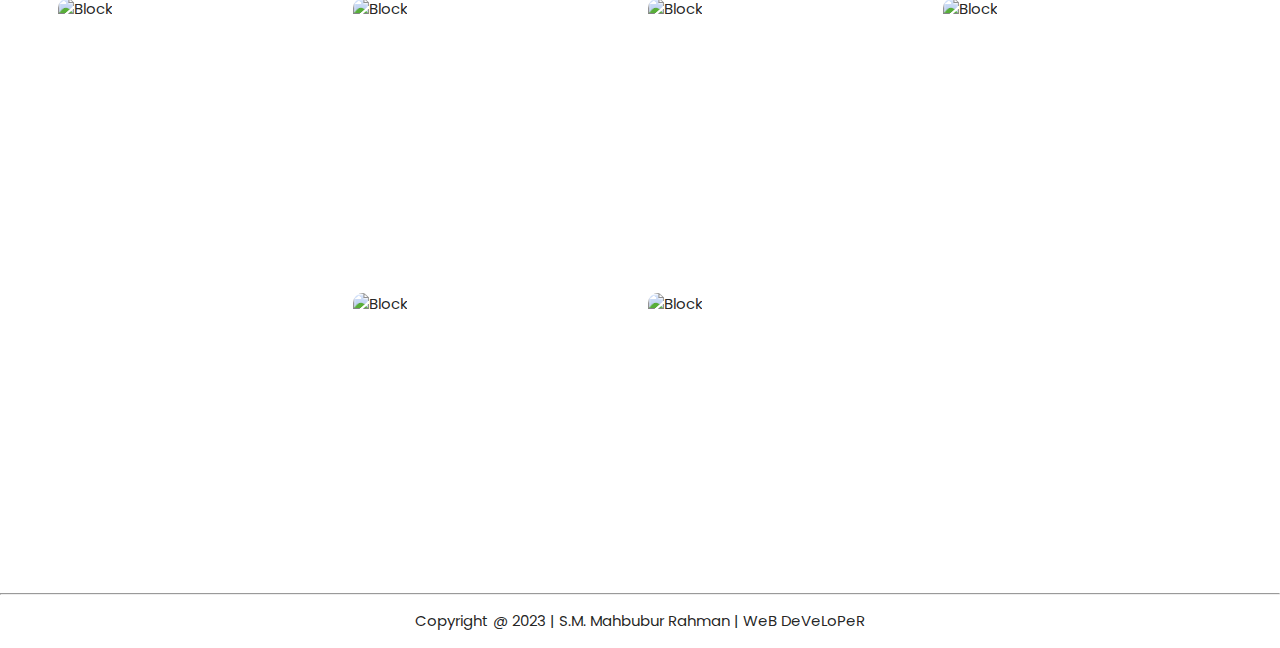
==== commit bacb648f: "scroll to top added" ====
--- a/index.html
+++ b/index.html
@@ -11,52 +11,59 @@
     <link href="https://fonts.googleapis.com/css2?family=Poppins&display=swap" rel="stylesheet">
     <link rel="stylesheet" href="https://cdnjs.cloudflare.com/ajax/libs/materialize/1.0.0/css/materialize.min.css">
     <link rel="stylesheet" href="style.css">
-    <link rel="icon" href="../images/fsd.jpg" type="image/x-icon">
+    <link rel="icon" href="./images/bithy.png" type="image/x-icon">
+
 </head>
 
 <body>
-
-    <div class="carousel">
-        <a class="carousel-item" href="#">
-            <img src="./my_pic/cake/1.jpg" alt="VANILLA SPONGE CAKE">
-        </a>
-
-        <a class="carousel-item" href="#">
-            <img src="./my_pic/cake/2.jpg" alt="VANILLA SPONGE CAKE">
-        </a>
-
-        <a class="carousel-item" href="#">
-            <img src="./my_pic/cake/3.jpg" alt="VANILLA SPONGE CAKE">
-        </a>
-
-        <a class="carousel-item" href="#">
-            <img src="./my_pic/cake/4.jpg" alt="VANILLA SPONGE CAKE">
-        </a>
-
-        <a class="carousel-item" href="#">
-            <img src="./my_pic/cake/5.jpg" alt="VANILLA SPONGE CAKE">
-        </a>
-
-        <a class="carousel-item" href="#">
-            <img src="./my_pic/block/1.jpg" alt="BLOCK">
-        </a>
-        <a class="carousel-item" href="#">
-            <img src="./my_pic/block/2.jpg" alt="BLOCK">
-        </a>
-
-        <a class="carousel-item" href="#">
-            <img src="./my_pic/block/3.jpg" alt="BLOCK">
-        </a>
-
-        <a class="carousel-item" href="#">
-            <img src="./my_pic/block/4.jpg" alt="BLOCK">
-        </a>
-
-        <a class="carousel-item" href="#">
-            <img src="./my_pic/block/5.jpg" alt="BLOCK">
-        </a>
-        
+    <a href="javascript:" id="return-to-top">
+        <img src="./images/arrow-up-icon.png" alt="up arrow" width="100%">
+    </a>
+    <div>
+        <div class="carousel">
+            <a class="carousel-item" href="#">
+                <img src="./my_pic/cake/1.jpg" alt="VANILLA SPONGE CAKE">
+            </a>
+
+            <a class="carousel-item" href="#">
+                <img src="./my_pic/cake/2.jpg" alt="VANILLA SPONGE CAKE">
+            </a>
+
+            <a class="carousel-item" href="#">
+                <img src="./my_pic/cake/13.jpg" alt="VANILLA SPONGE CAKE">
+            </a>
+
+            <a class="carousel-item" href="#">
+                <img src="./my_pic/cake/4.jpg" alt="VANILLA SPONGE CAKE">
+            </a>
+
+            <a class="carousel-item" href="#">
+                <img src="./my_pic/cake/5.jpg" alt="VANILLA SPONGE CAKE">
+            </a>
+
+            <a class="carousel-item" href="#">
+                <img src="./my_pic/block/1.jpg" alt="BLOCK">
+            </a>
+            <a class="carousel-item" href="#">
+                <img src="./my_pic/block/2.jpg" alt="BLOCK">
+            </a>
+
+            <a class="carousel-item" href="#">
+                <img src="./my_pic/block/3.jpg" alt="BLOCK">
+            </a>
+
+            <a class="carousel-item" href="#">
+                <img src="./my_pic/block/4.jpg" alt="BLOCK">
+            </a>
+
+            <a class="carousel-item" href="#">
+                <img src="./my_pic/block/5.jpg" alt="BLOCK">
+            </a>
+
+        </div>
     </div>
+
+
 
     <section class="top-banner flexible-container">
         <div class="half-width">
@@ -79,7 +86,7 @@
         </div>
 
         <div class="half-width">
-            <img src="images/bithy.png" alt="My Picture">
+            <img src="images/bithy.png" alt="Bithy Picture">
         </div>
     </section>
     <section class="family-albumn flexible-container">
@@ -209,7 +216,7 @@
                     <a class="carousel-item" href="#">
                         <img src="./my_pic/block/1.jpg" alt="BLOCK">
                         <div class="photo-content">
-                            <h6>BLOCK SHARI</h6>
+                            <h6>BLOCK</h6>
                         </div>
                     </a>
                     <a class="carousel-item" href="#">
@@ -462,7 +469,7 @@
                 <div class="border bottom"></div>
                 <img src="./my_pic/block/1.jpg" alt="Block">
                 <div class="photo-content">
-                    <h6>Block Shari</h6>
+                    <h6>BLOCK</h6>
                 </div>
             </div>
 
@@ -473,7 +480,7 @@
                 <div class="border bottom"></div>
                 <img src="./my_pic/block/2.jpg" alt="Block">
                 <div class="photo-content">
-                    <h6>Block Shari</h6>
+                    <h6>BLOCK</h6>
                 </div>
             </div>
 
@@ -484,7 +491,7 @@
                 <div class="border bottom"></div>
                 <img src="./my_pic/block/3.jpg" alt="Block">
                 <div class="photo-content">
-                    <h6>Block Shari</h6>
+                    <h6>BLOCK</h6>
                 </div>
             </div>
 
@@ -495,7 +502,7 @@
                 <div class="border bottom"></div>
                 <img src="./my_pic/block/4.jpg" alt="Block">
                 <div class="photo-content">
-                    <h6>Block Shari</h6>
+                    <h6>BLOCK</h6>
                 </div>
             </div>
 
@@ -506,7 +513,7 @@
                 <div class="border bottom"></div>
                 <img src="./my_pic/block/5.jpg" alt="Block">
                 <div class="photo-content">
-                    <h6>Block Shari</h6>
+                    <h6>BLOCK</h6>
                 </div>
             </div>
 
@@ -517,7 +524,7 @@
                 <div class="border bottom"></div>
                 <img src="./my_pic/block/6.jpg" alt="Block">
                 <div class="photo-content">
-                    <h6>Block Shari</h6>
+                    <h6>BLOCK</h6>
                 </div>
             </div>
 
@@ -528,7 +535,7 @@
                 <div class="border bottom"></div>
                 <img src="./my_pic/block/7.jpg" alt="Block">
                 <div class="photo-content">
-                    <h6>Block Shari</h6>
+                    <h6>BLOCK</h6>
                 </div>
             </div>
 
@@ -539,7 +546,7 @@
                 <div class="border bottom"></div>
                 <img src="./my_pic/block/8.jpg" alt="Block">
                 <div class="photo-content">
-                    <h6>Block Shari</h6>
+                    <h6>BLOCK</h6>
                 </div>
             </div>
 
@@ -550,7 +557,7 @@
                 <div class="border bottom"></div>
                 <img src="./my_pic/block/9.jpg" alt="Block">
                 <div class="photo-content">
-                    <h6>Block Shari</h6>
+                    <h6>BLOCK</h6>
                 </div>
             </div>
 
@@ -561,7 +568,7 @@
                 <div class="border bottom"></div>
                 <img src="./my_pic/block/10.jpg" alt="Block">
                 <div class="photo-content">
-                    <h6>Block Shari</h6>
+                    <h6>BLOCK</h6>
                 </div>
             </div>
             <div class="photo">
@@ -571,7 +578,7 @@
                 <div class="border bottom"></div>
                 <img src="./my_pic/block/11.jpg" alt="Block">
                 <div class="photo-content">
-                    <h6>Block Shari</h6>
+                    <h6>BLOCK</h6>
                 </div>
             </div>
             <div class="photo">
@@ -581,7 +588,7 @@
                 <div class="border bottom"></div>
                 <img src="./my_pic/block/12.jpg" alt="Block">
                 <div class="photo-content">
-                    <h6>Block Shari</h6>
+                    <h6>BLOCK</h6>
                 </div>
             </div>
             <div class="photo">
@@ -591,7 +598,7 @@
                 <div class="border bottom"></div>
                 <img src="./my_pic/block/13.jpg" alt="Block">
                 <div class="photo-content">
-                    <h6>Block Shari</h6>
+                    <h6>BLOCK</h6>
                 </div>
             </div>
             <div class="photo">
@@ -601,7 +608,7 @@
                 <div class="border bottom"></div>
                 <img src="./my_pic/block/14.jpg" alt="Block">
                 <div class="photo-content">
-                    <h6>Block Shari</h6>
+                    <h6>BLOCK</h6>
                 </div>
             </div>
             <div class="photo">
@@ -611,7 +618,7 @@
                 <div class="border bottom"></div>
                 <img src="./my_pic/block/15.jpg" alt="Block">
                 <div class="photo-content">
-                    <h6>Block Shari</h6>
+                    <h6>BLOCK</h6>
                 </div>
             </div>
             <div class="photo">
@@ -621,7 +628,7 @@
                 <div class="border bottom"></div>
                 <img src="./my_pic/block/16.jpg" alt="Block">
                 <div class="photo-content">
-                    <h6>Block Shari</h6>
+                    <h6>BLOCK</h6>
                 </div>
             </div>
         </div>
@@ -637,11 +644,25 @@
     <script src="https://cdnjs.cloudflare.com/ajax/libs/materialize/1.0.0/js/materialize.min.js"></script>
     <script>
         $(document).ready(function () {
-            $('.carousel').carousel({
-                interval: 1000
-            });
+            $('.carousel').carousel();
         });
     </script>
+    <script>
+        // ===== Scroll to Top ==== 
+        $(window).scroll(function () {
+            if ($(this).scrollTop() >= 50) {        // If page is scrolled more than 50px
+                $('#return-to-top').fadeIn(200);    // Fade in the arrow
+            } else {
+                $('#return-to-top').fadeOut(200);   // Else fade out the arrow
+            }
+        });
+        $('#return-to-top').click(function () {      // When arrow is clicked
+            $('body,html').animate({
+                scrollTop: 0                       // Scroll to top of body
+            }, 500);
+        });
+    </script>
+
 </body>
 
 </html>--- a/style.css
+++ b/style.css
@@ -3,6 +3,51 @@
     margin: 0;
     /* background: #000; */
 }
+
+/**************Return to Top********************/
+
+#return-to-top {
+    position: fixed;
+    bottom: 20px;
+    right: 20px;
+    width: 50px;
+    height: 50px;
+    display: block;
+    text-decoration: none;
+    -webkit-border-radius: 35px;
+    -moz-border-radius: 35px;
+    border-radius: 35px;
+    display: none;
+    -webkit-transition: all 0.3s linear;
+    -moz-transition: all 0.3s ease;
+    -ms-transition: all 0.3s ease;
+    -o-transition: all 0.3s ease;
+    transition: all 0.3s ease;
+}
+
+#return-to-top img {
+    color: #fff;
+    margin: 0;
+    position: relative;
+    top: 13px;
+    font-size: 19px;
+    -webkit-transition: all 0.3s ease;
+    -moz-transition: all 0.3s ease;
+    -ms-transition: all 0.3s ease;
+    -o-transition: all 0.3s ease;
+    transition: all 0.3s ease;
+}
+
+#return-to-top:hover {
+    background: rgba(0, 0, 0, 0.9);
+}
+
+#return-to-top:hover img {
+    color: #fff;
+    top: 5px;
+}
+
+/***************End Return To Top*******************/
 
 /*  Carousel */
 .carousel {
@@ -247,7 +292,6 @@
     height: 50px;
 }
 
-
 .photo-gallery h2 {
     padding-left: 10px;
 }
@@ -274,6 +318,52 @@
 /* *********** Media Query(For Small Device [Mobile]) *************/
 @media only screen and (max-width:576px) {
 
+    /***************Return To Top*******************/
+    #return-to-top {
+        position: fixed;
+        bottom: 20px;
+        right: 50px;
+        /* background: rgb(244, 242, 242);
+    background: rgba(252, 252, 252, 0.7); */
+        width: 50px;
+        height: 50px;
+        display: block;
+        text-decoration: none;
+        -webkit-border-radius: 35px;
+        -moz-border-radius: 35px;
+        border-radius: 35px;
+        display: none;
+        -webkit-transition: all 0.3s linear;
+        -moz-transition: all 0.3s ease;
+        -ms-transition: all 0.3s ease;
+        -o-transition: all 0.3s ease;
+        transition: all 0.3s ease;
+    }
+
+    #return-to-top img {
+        color: #fff;
+        margin: 0;
+        position: relative;
+        top: 13px;
+        font-size: 19px;
+        -webkit-transition: all 0.3s ease;
+        -moz-transition: all 0.3s ease;
+        -ms-transition: all 0.3s ease;
+        -o-transition: all 0.3s ease;
+        transition: all 0.3s ease;
+    }
+
+    #return-to-top:hover {
+        background: rgba(0, 0, 0, 0.9);
+    }
+
+    #return-to-top:hover img {
+        color: #fff;
+        top: 5px;
+    }
+
+    /***************End Return To Top*******************/
+
     /*  Carousel */
     .carousel {
         background: #000;
@@ -286,8 +376,8 @@
     }
 
     .carousel img {
-        margin-top: -100px;
-        width: 95%;
+        margin-top: -120px;
+        width: 100%;
         object-fit: cover;
         -webkit-box-reflect: below 2px linear-gradient(transparent, transparent, rgba(0, 0, 0, 0.5));
     }
@@ -336,7 +426,50 @@
 
 /* *********** Media Query(For Small Device [Tab]) *************/
 @media only screen and (min-width: 577px) and (max-width: 992px) {
-    
+
+    /***************Return To Top*******************/
+    #return-to-top {
+        position: fixed;
+        bottom: 20px;
+        right: 50px;
+        width: 50px;
+        height: 50px;
+        display: block;
+        text-decoration: none;
+        -webkit-border-radius: 35px;
+        -moz-border-radius: 35px;
+        border-radius: 35px;
+        display: none;
+        -webkit-transition: all 0.3s linear;
+        -moz-transition: all 0.3s ease;
+        -ms-transition: all 0.3s ease;
+        -o-transition: all 0.3s ease;
+        transition: all 0.3s ease;
+    }
+
+    #return-to-top img {
+        color: #fff;
+        margin: 0;
+        position: relative;
+        top: 13px;
+        font-size: 19px;
+        -webkit-transition: all 0.3s ease;
+        -moz-transition: all 0.3s ease;
+        -ms-transition: all 0.3s ease;
+        -o-transition: all 0.3s ease;
+        transition: all 0.3s ease;
+    }
+
+    #return-to-top:hover {
+        background: rgba(0, 0, 0, 0.9);
+    }
+
+    #return-to-top:hover img {
+        color: #fff;
+        top: 5px;
+    }
+
+    /***************End Return To Top*******************/
     .flexible-container {
         display: grid;
         margin-bottom: 100px;
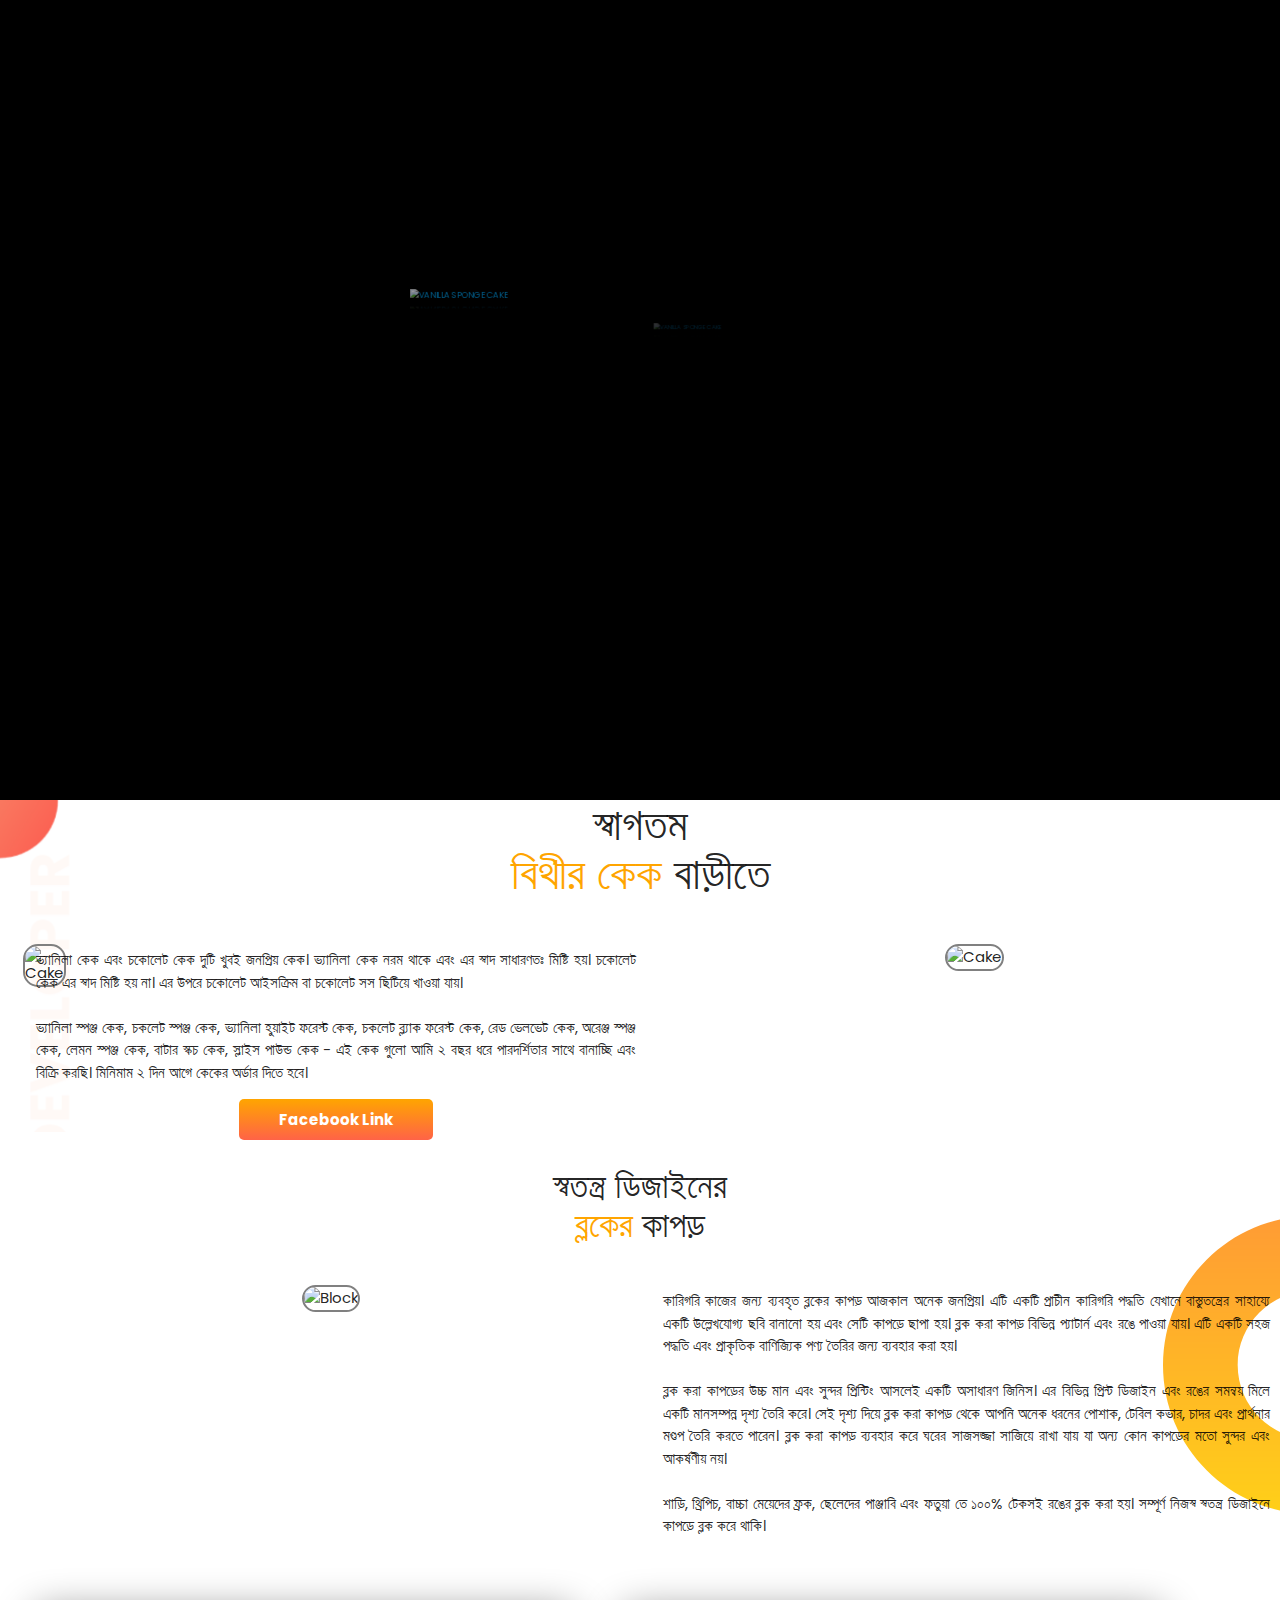
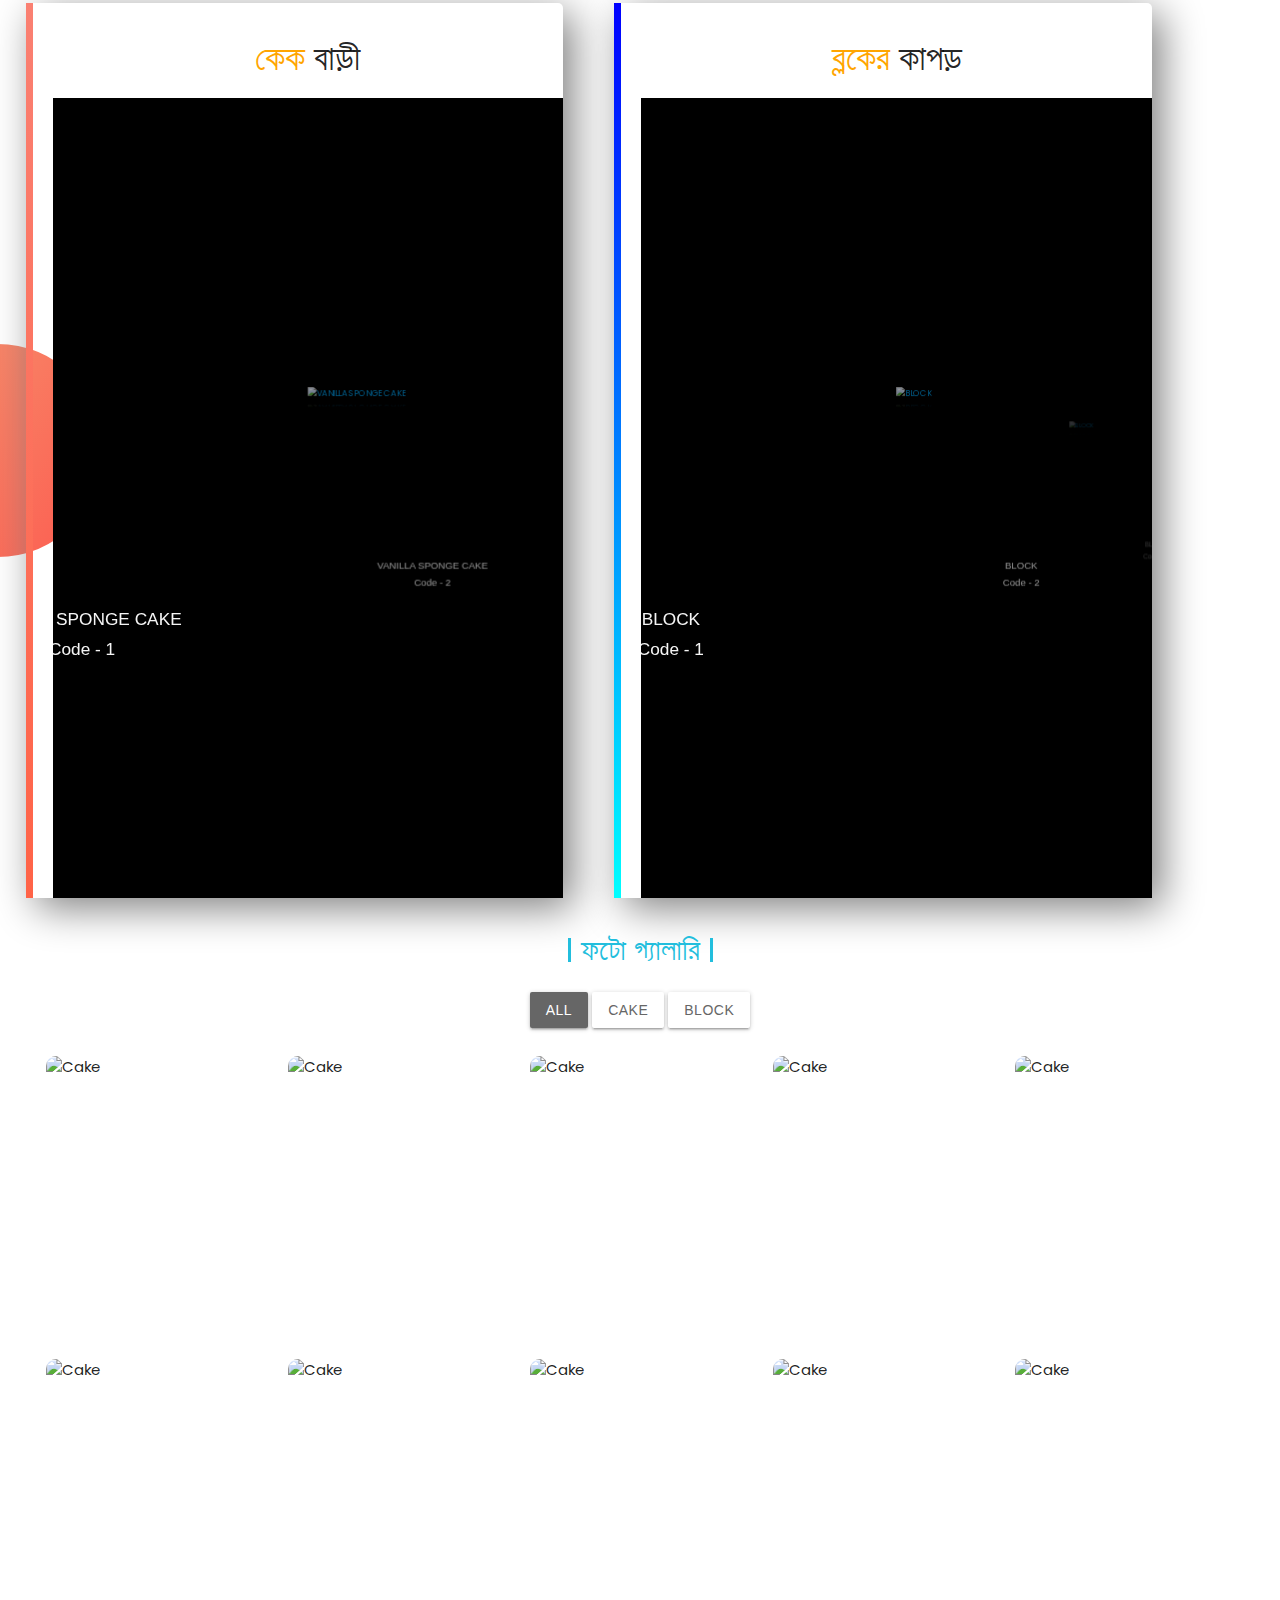
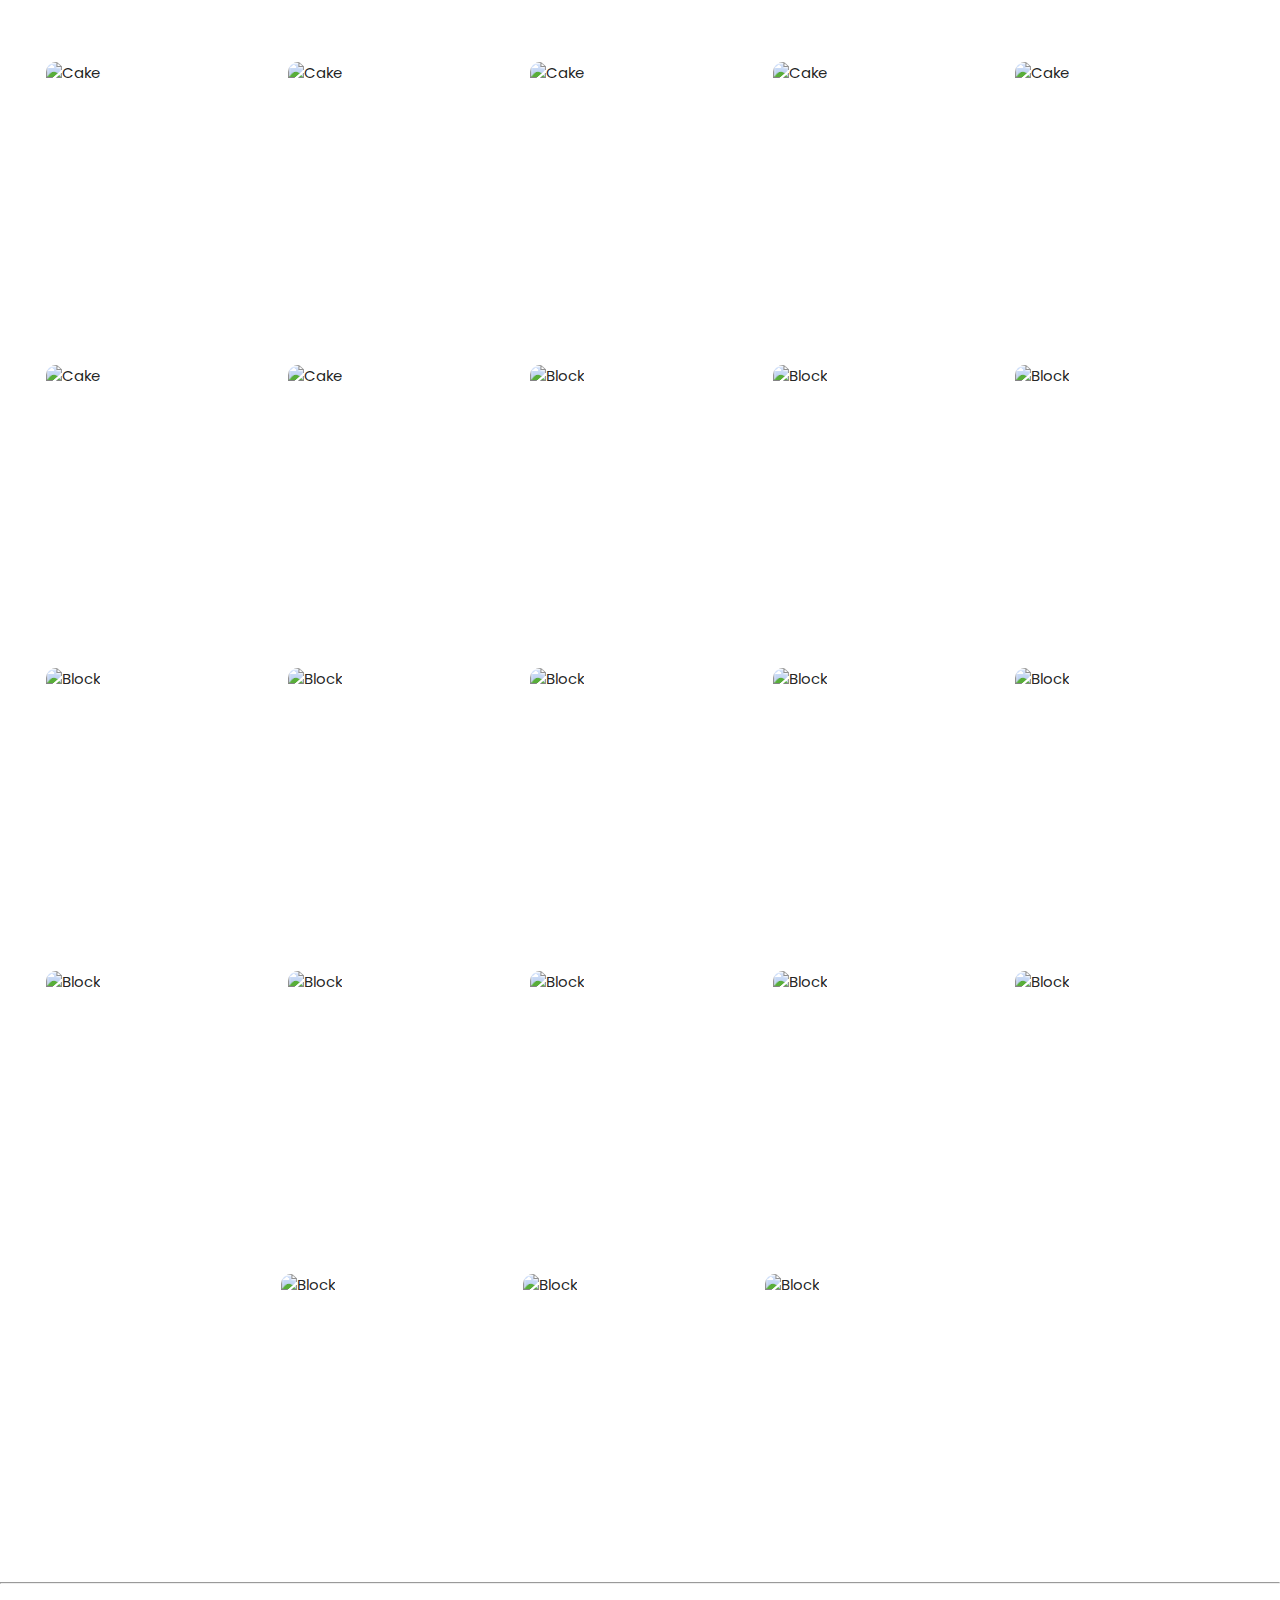
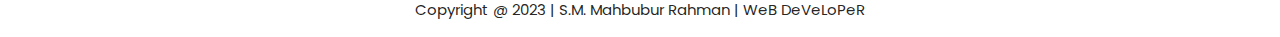
==== commit 4ec520a7: "tab added in gallery" ====
--- a/index.html
+++ b/index.html
@@ -5,7 +5,7 @@
     <meta charset="UTF-8">
     <meta http-equiv="X-UA-Compatible" content="IE=edge">
     <meta name="viewport" content="width=device-width, initial-scale=1.0">
-    <title>Sirajum Munira Bithy</title>
+    <title>Bithy's Blog</title>
     <link rel="preconnect" href="https://fonts.googleapis.com">
     <link rel="preconnect" href="https://fonts.gstatic.com" crossorigin>
     <link href="https://fonts.googleapis.com/css2?family=Poppins&display=swap" rel="stylesheet">
@@ -22,94 +22,122 @@
     <div>
         <div class="carousel">
             <a class="carousel-item" href="#">
-                <img src="./my_pic/cake/1.jpg" alt="VANILLA SPONGE CAKE">
+                <!-- <img src="./my_pic/cake/1.jpg" alt="VANILLA SPONGE CAKE"> -->
+                <img src="https://i.ibb.co/ckdX6xq/1.jpg" alt="VANILLA SPONGE CAKE">
             </a>
 
             <a class="carousel-item" href="#">
-                <img src="./my_pic/cake/2.jpg" alt="VANILLA SPONGE CAKE">
+                <img src="https://i.ibb.co/C8rV5Zk/2.jpg" alt="VANILLA SPONGE CAKE">
             </a>
 
             <a class="carousel-item" href="#">
-                <img src="./my_pic/cake/13.jpg" alt="VANILLA SPONGE CAKE">
+                <img src="https://i.ibb.co/dMhsmv9/13.jpg" alt="VANILLA SPONGE CAKE">
             </a>
 
             <a class="carousel-item" href="#">
-                <img src="./my_pic/cake/4.jpg" alt="VANILLA SPONGE CAKE">
+                <img src="https://i.ibb.co/SBgSbvT/4.jpg" alt="VANILLA SPONGE CAKE">
             </a>
 
             <a class="carousel-item" href="#">
-                <img src="./my_pic/cake/5.jpg" alt="VANILLA SPONGE CAKE">
+                <img src="https://i.ibb.co/jL0bPwq/5.jpg" alt="VANILLA SPONGE CAKE">
             </a>
 
             <a class="carousel-item" href="#">
-                <img src="./my_pic/block/1.jpg" alt="BLOCK">
+                <!-- <img src="./my_pic/block/1.jpg" alt="BLOCK"> -->
+                <img src="https://i.ibb.co/gVyV9rQ/1.jpg" alt="BLOCK">
             </a>
             <a class="carousel-item" href="#">
-                <img src="./my_pic/block/2.jpg" alt="BLOCK">
+                <img src="https://i.ibb.co/6Y4X14j/2.jpg" alt="BLOCK">
             </a>
 
             <a class="carousel-item" href="#">
-                <img src="./my_pic/block/3.jpg" alt="BLOCK">
+                <img src="https://i.ibb.co/r0T5wRm/3.jpg" alt="BLOCK">
             </a>
 
             <a class="carousel-item" href="#">
-                <img src="./my_pic/block/4.jpg" alt="BLOCK">
+                <img src="https://i.ibb.co/c241Tqx/4.jpg" alt="BLOCK">
             </a>
 
             <a class="carousel-item" href="#">
-                <img src="./my_pic/block/5.jpg" alt="BLOCK">
+                <img src="https://i.ibb.co/zGgRzNV/5.jpg" alt="BLOCK">
             </a>
 
         </div>
     </div>
 
-
-
-    <section class="top-banner flexible-container">
-        <div class="half-width">
-            <h2>
-                স্বাগতম <br>
-                <span class="orange-color">
-                    বিথীর কেক
-                </span>
-                <br> বাড়ীতে
-            </h2>
-            <p>
-                ভ্যানিলা স্পঞ্জ কেক, চকলেট স্পঞ্জ কেক, ভ্যানিলা হুয়াইট ফরেস্ট কেক, চকলেট ব্ল্যাক ফরেস্ট কেক,
-                রেড ভেলভেট কেক, অরেঞ্জ স্পঞ্জ কেক, লেমন স্পঞ্জ কেক, বাটার স্কচ কেক,
-                স্লাইস পাউন্ড কেক ।
-                এই কেক গুলো আমি ২ বছর ধরে পারোদর্শিতার সাথে বানাচ্ছি এবং বিক্রি করছি। মিনিমাম ২ দিন আগে কেকের
-                অর্ডার
-                দিতে হবে।
-            </p>
-            <a class="link-button" href="https://www.facebook.com/sirajum.munira.7792" target="_blank">Facebook Link</a>
-        </div>
-
-        <div class="half-width">
-            <img src="images/bithy.png" alt="Bithy Picture">
+    <section class="top-banner">
+        <h1>
+            স্বাগতম <br>
+            <span class="orange-color">
+                বিথীর কেক
+            </span>
+            বাড়ীতে
+        </h1>
+        <div class="flexible-container">
+            <div class="half-width cake-top">
+                <img src="images/profile-cake.jpg" alt="Cake">
+            </div>
+            <div class="half-width">
+                <p>
+                    ভ্যানিলা কেক এবং চকোলেট কেক দুটি খুবই জনপ্রিয় কেক। ভ্যানিলা কেক নরম থাকে এবং এর স্বাদ সাধারণতঃ
+                    মিষ্টি
+                    হয়। চকোলেট কেক এর স্বাদ মিষ্টি হয় না। এর উপরে চকোলেট আইসক্রিম বা চকোলেট সস ছিটিয়ে খাওয়া যায়।
+                    <br><br>
+
+                    ভ্যানিলা স্পঞ্জ কেক, চকলেট স্পঞ্জ কেক, ভ্যানিলা হুয়াইট ফরেস্ট কেক, চকলেট ব্ল্যাক ফরেস্ট কেক, রেড
+                    ভেলভেট
+                    কেক, অরেঞ্জ স্পঞ্জ কেক, লেমন স্পঞ্জ কেক, বাটার স্কচ কেক,
+                    স্লাইস পাউন্ড কেক -
+                    এই কেক গুলো আমি ২ বছর ধরে পারদর্শিতার সাথে বানাচ্ছি এবং বিক্রি করছি। মিনিমাম ২ দিন আগে কেকের অর্ডার
+                    দিতে
+                    হবে।
+                </p>
+                <a class="link-button" href="https://www.facebook.com/sirajum.munira.7792" target="_blank">Facebook
+                    Link</a>
+            </div>
+
+            <div class="half-width cake-right">
+                <img src="images/profile-cake.jpg" alt="Cake">
+            </div>
         </div>
     </section>
-    <section class="family-albumn flexible-container">
-        <div class="half-width">
-            <img src="images/family.jpg" alt="My Family Picture">
-        </div>
-        <div class="half-width">
-            <h3>স্বতন্ত্র ডিজাইনের <br>
-                <span class="orange-color">
-                    ব্লকের
-                </span>
-                কাপড়
-            </h3>
-
-            <p>
-                শাড়ি, থ্রিপিচ, বাচ্চা মেয়েদের ফ্রক, ছেলেদের পাঞ্জাবি এবং ফতুয়া তে ১০০% টেকসই রঙের ব্লক করা হয়। সম্পূর্ণ
-                নিজস্ব স্বতন্ত্র ডিজাইন এ কাপড়ে ব্লক করে থাকি।
-            </p>
+    <section class="family-albumn">
+        <h2>
+            স্বতন্ত্র ডিজাইনের <br>
+            <span class="orange-color">
+                ব্লকের
+            </span>
+            কাপড়
+        </h2>
+        <div class="flexible-container">
+
+            <div class="half-width">
+                <img src="images/profile-block.jpg" alt="Block">
+            </div>
+            <div class="half-width">
+                <p>
+                    কারিগরি কাজের জন্য ব্যবহৃত ব্লকের কাপড় আজকাল অনেক জনপ্রিয়। এটি একটি প্রাচীন কারিগরি পদ্ধতি যেখানে
+                    বাস্তুতন্ত্রের সাহায্যে একটি উল্লেখযোগ্য ছবি বানানো হয় এবং সেটি কাপড়ে ছাপা হয়। ব্লক করা কাপড়
+                    বিভিন্ন
+                    প্যাটার্ন এবং রঙে পাওয়া যায়। এটি একটি সহজ পদ্ধতি এবং প্রাকৃতিক বাণিজ্যিক পণ্য তৈরির জন্য ব্যবহার
+                    করা
+                    হয়। <br><br>
+                    ব্লক করা কাপড়ের উচ্চ মান এবং সুন্দর প্রিন্টিং আসলেই একটি অসাধারণ জিনিস। এর বিভিন্ন প্রিন্ট ডিজাইন
+                    এবং
+                    রঙের সমন্বয় মিলে একটি মানসম্পন্ন দৃশ্য তৈরি করে। সেই দৃশ্য দিয়ে ব্লক করা কাপড় থেকে আপনি অনেক ধরনের
+                    পোশাক, টেবিল কভার, চাদর এবং প্রার্থনার মণ্ডপ তৈরি করতে পারেন। ব্লক করা কাপড় ব্যবহার করে ঘরের
+                    সাজসজ্জা
+                    সাজিয়ে রাখা যায় যা অন্য কোন কাপড়ের মতো সুন্দর এবং আকর্ষণীয় নয়। <br><br>
+                    শাড়ি, থ্রিপিচ, বাচ্চা মেয়েদের ফ্রক, ছেলেদের পাঞ্জাবি এবং ফতুয়া তে ১০০% টেকসই রঙের ব্লক করা হয়।
+                    সম্পূর্ণ
+                    নিজস্ব স্বতন্ত্র ডিজাইনে কাপড়ে ব্লক করে থাকি।
+                </p>
+            </div>
         </div>
     </section>
     <section class="experience-area">
         <div class="flexible-container">
-            <div id="full-stack-experience" class="experience-item">
+            <div id="cake-experience" class="experience-item">
                 <h2>
                     <span class="orange-color">
                         কেক
@@ -118,94 +146,130 @@
                 </h2>
                 <div class="carousel">
                     <a class="carousel-item" href="#">
-                        <img src="./my_pic/cake/1.jpg" alt="VANILLA SPONGE CAKE">
+                        <!-- <img src="./my_pic/cake/1.jpg" alt="VANILLA SPONGE CAKE"> -->
+                        <img src="https://i.ibb.co/ckdX6xq/1.jpg" alt="VANILLA SPONGE CAKE">
                         <div class="photo-content">
                             <h6>VANILLA SPONGE CAKE</h6>
-                        </div>
-                    </a>
-
-                    <a class="carousel-item" href="#">
-                        <img src="./my_pic/cake/2.jpg" alt="VANILLA SPONGE CAKE">
+                            <h6>Code - 1</h6>
+                        </div>
+                    </a>
+
+                    <a class="carousel-item" href="#">
+                        <img src="https://i.ibb.co/C8rV5Zk/2.jpg" alt="VANILLA SPONGE CAKE">
                         <div class="photo-content">
                             <h6>VANILLA SPONGE CAKE</h6>
-                        </div>
-                    </a>
-                    <a class="carousel-item" href="#">
-                        <img src="./my_pic/cake/3.jpg" alt="VANILLA SPONGE CAKE">
+                            <h6>Code - 2</h6>
+                        </div>
+                    </a>
+                    <a class="carousel-item" href="#">
+                        <img src="https://i.ibb.co/M73pvWV/3.jpg" alt="VANILLA SPONGE CAKE">
                         <div class="photo-content">
                             <h6>VANILLA SPONGE CAKE</h6>
-                        </div>
-                    </a>
-                    <a class="carousel-item" href="#">
-                        <img src="./my_pic/cake/4.jpg" alt="VANILLA SPONGE CAKE">
+                            <h6>Code - 3</h6>
+                        </div>
+                    </a>
+                    <a class="carousel-item" href="#">
+                        <img src="https://i.ibb.co/SBgSbvT/4.jpg" alt="VANILLA SPONGE CAKE">
                         <div class="photo-content">
                             <h6>VANILLA SPONGE CAKE</h6>
-                        </div>
-                    </a>
-                    <a class="carousel-item" href="#">
-                        <img src="./my_pic/cake/5.jpg" alt="VANILLA SPONGE CAKE">
+                            <h6>Code - 4</h6>
+                        </div>
+                    </a>
+                    <a class="carousel-item" href="#">
+                        <img src="https://i.ibb.co/jL0bPwq/5.jpg" alt="VANILLA SPONGE CAKE">
                         <div class="photo-content">
                             <h6>VANILLA SPONGE CAKE</h6>
-                        </div>
-                    </a>
-                    <a class="carousel-item" href="#">
-                        <img src="./my_pic/cake/6.jpg" alt="VANILLA SPONGE CAKE">
+                            <h6>Code - 5</h6>
+                        </div>
+                    </a>
+                    <a class="carousel-item" href="#">
+                        <img src="https://i.ibb.co/sHQhR2x/6.jpg" alt="VANILLA SPONGE CAKE">
                         <div class="photo-content">
                             <h6>VANILLA SPONGE CAKE</h6>
-                        </div>
-                    </a>
-                    <a class="carousel-item" href="#">
-                        <img src="./my_pic/cake/7.jpg" alt="VANILLA SPONGE CAKE">
+                            <h6>Code - 6</h6>
+                        </div>
+                    </a>
+                    <a class="carousel-item" href="#">
+                        <img src="https://i.ibb.co/zFv3pHb/7.jpg" alt="VANILLA SPONGE CAKE">
                         <div class="photo-content">
                             <h6>VANILLA SPONGE CAKE</h6>
-                        </div>
-                    </a>
-
-                    <a class="carousel-item" href="#">
-                        <img src="./my_pic/cake/8.jpg" alt="CHOCOLATE SPONGE CAKE">
+                            <h6>Code - 7</h6>
+                        </div>
+                    </a>
+
+                    <a class="carousel-item" href="#">
+                        <img src="https://i.ibb.co/b1xyZt1/8.jpg" alt="CHOCOLATE SPONGE CAKE">
                         <div class="photo-content">
                             <h6>CHOCOLATE SPONGE CAKE</h6>
-                        </div>
-                    </a>
-                    <a class="carousel-item" href="#">
-                        <img src="./my_pic/cake/9.jpg" alt="CHOCOLATE SPONGE CAKE">
+                            <h6>Code - 8</h6>
+                        </div>
+                    </a>
+                    <a class="carousel-item" href="#">
+                        <img src="https://i.ibb.co/R31s1P7/9.jpg" alt="CHOCOLATE SPONGE CAKE">
                         <div class="photo-content">
                             <h6>CHOCOLATE SPONGE CAKE</h6>
-                        </div>
-                    </a>
-                    <a class="carousel-item" href="#">
-                        <img src="./my_pic/cake/10.jpg" alt="CHOCOLATE SPONGE CAKE">
+                            <h6>Code - 9</h6>
+                        </div>
+                    </a>
+                    <a class="carousel-item" href="#">
+                        <img src="https://i.ibb.co/Dp768Td/10.jpg" alt="CHOCOLATE SPONGE CAKE">
                         <div class="photo-content">
                             <h6>CHOCOLATE SPONGE CAKE</h6>
-                        </div>
-                    </a>
-                    <a class="carousel-item" href="#">
-                        <img src="./my_pic/cake/11.jpg" alt="CHOCOLATE SPONGE CAKE">
+                            <h6>Code - 10</h6>
+                        </div>
+                    </a>
+                    <a class="carousel-item" href="#">
+                        <img src="https://i.ibb.co/7YG3W6s/11.jpg" alt="CHOCOLATE SPONGE CAKE">
                         <div class="photo-content">
                             <h6>CHOCOLATE SPONGE CAKE</h6>
-                        </div>
-                    </a>
-                    <a class="carousel-item" href="#">
-                        <img src="./my_pic/cake/12.jpg" alt="CHOCOLATE SPONGE CAKE">
+                            <h6>Code - 11</h6>
+                        </div>
+                    </a>
+                    <a class="carousel-item" href="#">
+                        <img src="https://i.ibb.co/T8Mz8Nc/12.jpg" alt="CHOCOLATE SPONGE CAKE">
                         <div class="photo-content">
                             <h6>CHOCOLATE SPONGE CAKE</h6>
-                        </div>
-                    </a>
-                    <a class="carousel-item" href="#">
-                        <img src="./my_pic/cake/13.jpg" alt="CHOCOLATE SPONGE CAKE">
+                            <h6>Code - 12</h6>
+                        </div>
+                    </a>
+                    <a class="carousel-item" href="#">
+                        <img src="https://i.ibb.co/dMhsmv9/13.jpg" alt="CHOCOLATE SPONGE CAKE">
                         <div class="photo-content">
                             <h6>CHOCOLATE SPONGE CAKE</h6>
-                        </div>
-                    </a>
-                    <a class="carousel-item" href="#">
-                        <img src="./my_pic/cake/14.jpg" alt="CHOCOLATE SPONGE CAKE">
+                            <h6>Code - 13</h6>
+                        </div>
+                    </a>
+                    <a class="carousel-item" href="#">
+                        <img src="https://i.ibb.co/Gs7ptkY/14.jpg" alt="CHOCOLATE SPONGE CAKE">
                         <div class="photo-content">
                             <h6>CHOCOLATE SPONGE CAKE</h6>
-                        </div>
-                    </a>
-                </div>
-            </div>
-            <div id="web-dev-experience" class="experience-item">
+                            <h6>Code - 14</h6>
+                        </div>
+                    </a>
+                    <a class="carousel-item" href="#">
+                        <img src="https://i.ibb.co/HTbSxyq/15.jpg" alt="VANILLA SPONGE CAKE">
+                        <div class="photo-content">
+                            <h6>VANILLA SPONGE CAKE</h6>
+                            <h6>Code - 15</h6>
+                        </div>
+                    </a>
+                    <a class="carousel-item" href="#">
+                        <img src="https://i.ibb.co/41NbB1q/16.jpg" alt="VANILLA SPONGE CAKE">
+                        <div class="photo-content">
+                            <h6>VANILLA SPONGE CAKE</h6>
+                            <h6>Code - 16</h6>
+                        </div>
+                    </a>
+                    <a class="carousel-item" href="#">
+                        <img src="https://i.ibb.co/JKmC02k/17.jpg" alt="CHOCOLATE SPONGE CAKE">
+                        <div class="photo-content">
+                            <h6>CHOCOLATE SPONGE CAKE</h6>
+                            <h6>Code - 17</h6>
+                        </div>
+                    </a>
+                </div>
+            </div>
+            <div id="block-experience" class="experience-item">
                 <h2>
                     <span class="orange-color">
                         ব্লকের
@@ -214,99 +278,116 @@
                 </h2>
                 <div class="carousel">
                     <a class="carousel-item" href="#">
-                        <img src="./my_pic/block/1.jpg" alt="BLOCK">
+                        <!-- <img src="./my_pic/block/1.jpg" alt="BLOCK"> -->
+                        <img src="https://i.ibb.co/gVyV9rQ/1.jpg" alt="BLOCK">
                         <div class="photo-content">
                             <h6>BLOCK</h6>
-                        </div>
-                    </a>
-                    <a class="carousel-item" href="#">
-                        <img src="./my_pic/block/2.jpg" alt="BLOCK">
+                            <h6>Code - 1</h6>
+                        </div>
+                    </a>
+                    <a class="carousel-item" href="#">
+                        <img src="https://i.ibb.co/6Y4X14j/2.jpg" alt="BLOCK">
                         <div class="photo-content">
                             <h6>BLOCK</h6>
-                        </div>
-                    </a>
-                    <a class="carousel-item" href="#">
-                        <img src="./my_pic/block/3.jpg" alt="BLOCK">
+                            <h6>Code - 2</h6>
+                        </div>
+                    </a>
+                    <a class="carousel-item" href="#">
+                        <img src="https://i.ibb.co/r0T5wRm/3.jpg" alt="BLOCK">
                         <div class="photo-content">
                             <h6>BLOCK</h6>
-                        </div>
-                    </a>
-                    <a class="carousel-item" href="#">
-                        <img src="./my_pic/block/4.jpg" alt="BLOCK">
+                            <h6>Code - 3</h6>
+                        </div>
+                    </a>
+                    <a class="carousel-item" href="#">
+                        <img src="https://i.ibb.co/c241Tqx/4.jpg" alt="BLOCK">
                         <div class="photo-content">
                             <h6>BLOCK</h6>
-                        </div>
-                    </a>
-                    <a class="carousel-item" href="#">
-                        <img src="./my_pic/block/5.jpg" alt="BLOCK">
-                        <div class="photo-content">
-                            <h6>BLOCK </h6>
-                        </div>
-                    </a>
-                    <a class="carousel-item" href="#">
-                        <img src="./my_pic/block/6.jpg" alt="BLOCK">
-                        <div class="photo-content">
-                            <h6>BLOCK </h6>
-                        </div>
-                    </a>
-                    <a class="carousel-item" href="#">
-                        <img src="./my_pic/block/7.jpg" alt="BLOCK">
-                        <div class="photo-content">
-                            <h6>BLOCK </h6>
-                        </div>
-                    </a>
-                    <a class="carousel-item" href="#">
-                        <img src="./my_pic/block/8.jpg" alt="BLOCK">
-                        <div class="photo-content">
-                            <h6>BLOCK </h6>
-                        </div>
-                    </a>
-                    <a class="carousel-item" href="#">
-                        <img src="./my_pic/block/9.jpg" alt="BLOCK">
-                        <div class="photo-content">
-                            <h6>BLOCK </h6>
-                        </div>
-                    </a>
-                    <a class="carousel-item" href="#">
-                        <img src="./my_pic/block/10.jpg" alt="BLOCK">
-                        <div class="photo-content">
-                            <h6>BLOCK </h6>
-                        </div>
-                    </a>
-                    <a class="carousel-item" href="#">
-                        <img src="./my_pic/block/11.jpg" alt="BLOCK">
-                        <div class="photo-content">
-                            <h6>BLOCK </h6>
-                        </div>
-                    </a>
-                    <a class="carousel-item" href="#">
-                        <img src="./my_pic/block/12.jpg" alt="BLOCK">
-                        <div class="photo-content">
-                            <h6>BLOCK </h6>
-                        </div>
-                    </a>
-                    <a class="carousel-item" href="#">
-                        <img src="./my_pic/block/13.jpg" alt="BLOCK">
-                        <div class="photo-content">
-                            <h6>BLOCK </h6>
-                        </div>
-                    </a>
-                    <a class="carousel-item" href="#">
-                        <img src="./my_pic/block/14.jpg" alt="BLOCK">
-                        <div class="photo-content">
-                            <h6>BLOCK </h6>
-                        </div>
-                    </a>
-                    <a class="carousel-item" href="#">
-                        <img src="./my_pic/block/15.jpg" alt="BLOCK">
-                        <div class="photo-content">
-                            <h6>BLOCK </h6>
-                        </div>
-                    </a>
-                    <a class="carousel-item" href="#">
-                        <img src="./my_pic/block/16.jpg" alt="BLOCK">
-                        <div class="photo-content">
-                            <h6>BLOCK </h6>
+                            <h6>Code - 4</h6>
+                        </div>
+                    </a>
+                    <a class="carousel-item" href="#">
+                        <img src="https://i.ibb.co/zGgRzNV/5.jpg" alt="BLOCK">
+                        <div class="photo-content">
+                            <h6>BLOCK </h6>
+                            <h6>Code - 5</h6>
+                        </div>
+                    </a>
+                    <a class="carousel-item" href="#">
+                        <img src="https://i.ibb.co/SwZvV2S/6.jpg" alt="BLOCK">
+                        <div class="photo-content">
+                            <h6>BLOCK </h6>
+                            <h6>Code - 6</h6>
+                        </div>
+                    </a>
+                    <a class="carousel-item" href="#">
+                        <img src="https://i.ibb.co/M5mXRfD/7.jpg" alt="BLOCK">
+                        <div class="photo-content">
+                            <h6>BLOCK </h6>
+                            <h6>Code - 7</h6>
+                        </div>
+                    </a>
+                    <a class="carousel-item" href="#">
+                        <img src="https://i.ibb.co/HXw03FL/8.jpg" alt="BLOCK">
+                        <div class="photo-content">
+                            <h6>BLOCK </h6>
+                            <h6>Code - 8</h6>
+                        </div>
+                    </a>
+                    <a class="carousel-item" href="#">
+                        <img src="https://i.ibb.co/vDxh4Bm/9.jpg" alt="BLOCK">
+                        <div class="photo-content">
+                            <h6>BLOCK </h6>
+                            <h6>Code - 9</h6>
+                        </div>
+                    </a>
+                    <a class="carousel-item" href="#">
+                        <img src="https://i.ibb.co/Q8D7h8P/10.jpg" alt="BLOCK">
+                        <div class="photo-content">
+                            <h6>BLOCK </h6>
+                            <h6>Code - 10</h6>
+                        </div>
+                    </a>
+                    <a class="carousel-item" href="#">
+                        <img src="https://i.ibb.co/BP1nZXh/11.jpg" alt="BLOCK">
+                        <div class="photo-content">
+                            <h6>BLOCK </h6>
+                            <h6>Code - 11</h6>
+                        </div>
+                    </a>
+                    <a class="carousel-item" href="#">
+                        <img src="https://i.ibb.co/v3PyxQy/12.jpg" alt="BLOCK">
+                        <div class="photo-content">
+                            <h6>BLOCK </h6>
+                            <h6>Code - 12</h6>
+                        </div>
+                    </a>
+                    <a class="carousel-item" href="#">
+                        <img src="https://i.ibb.co/VWgyKt4/13.jpg" alt="BLOCK">
+                        <div class="photo-content">
+                            <h6>BLOCK </h6>
+                            <h6>Code - 13</h6>
+                        </div>
+                    </a>
+                    <a class="carousel-item" href="#">
+                        <img src="https://i.ibb.co/0ZWP3Lk/14.jpg" alt="BLOCK">
+                        <div class="photo-content">
+                            <h6>BLOCK </h6>
+                            <h6>Code - 14</h6>
+                        </div>
+                    </a>
+                    <a class="carousel-item" href="#">
+                        <img src="https://i.ibb.co/bBkVzRz/15.jpg" alt="BLOCK">
+                        <div class="photo-content">
+                            <h6>BLOCK </h6>
+                            <h6>Code - 15</h6>
+                        </div>
+                    </a>
+                    <a class="carousel-item" href="#">
+                        <img src="https://i.ibb.co/9qDKWyS/16.jpg" alt="BLOCK">
+                        <div class="photo-content">
+                            <h6>BLOCK </h6>
+                            <h6>Code - 16</h6>
                         </div>
                     </a>
                 </div>
@@ -318,317 +399,442 @@
         <div class="section-title">
             <h2> ফটো গ্যালারি </h2>
         </div>
-        <div class="gallery">
-            <div class="photo">
-                <div class="border left"></div>
-                <div class="border right"></div>
-                <div class="border top"></div>
-                <div class="border bottom"></div>
-                <img src="./my_pic/cake/1.jpg" alt="">
-                <div class="photo-content">
-                    <h6>VANILLA SPONGE CAKE</h6>
-                </div>
-            </div>
-            <div class="photo">
-                <div class="border left"></div>
-                <div class="border right"></div>
-                <div class="border top"></div>
-                <div class="border bottom"></div>
-                <img src="./my_pic/cake/2.jpg" alt="">
-                <div class="photo-content">
-                    <h6>VANILLA SPONGE CAKE</h6>
-                </div>
-            </div>
-            <div class="photo">
-                <div class="border left"></div>
-                <div class="border right"></div>
-                <div class="border top"></div>
-                <div class="border bottom"></div>
-                <img src="./my_pic/cake/3.jpg" alt="">
-                <div class="photo-content">
-                    <h6>VANILLA SPONGE CAKE</h6>
-                </div>
-            </div>
-            <div class="photo">
-                <div class="border left"></div>
-                <div class="border right"></div>
-                <div class="border top"></div>
-                <div class="border bottom"></div>
-                <img src="./my_pic/cake/4.jpg" alt="">
-                <div class="photo-content">
-                    <h6>VANILLA SPONGE CAKE</h6>
-                </div>
-            </div>
-            <div class="photo">
-                <div class="border left"></div>
-                <div class="border right"></div>
-                <div class="border top"></div>
-                <div class="border bottom"></div>
-                <img src="./my_pic/cake/5.jpg" alt="">
-                <div class="photo-content">
-                    <h6>VANILLA SPONGE CAKE</h6>
-                </div>
-            </div>
-            <div class="photo">
-                <div class="border left"></div>
-                <div class="border right"></div>
-                <div class="border top"></div>
-                <div class="border bottom"></div>
-                <img src="./my_pic/cake/6.jpg" alt="">
-                <div class="photo-content">
-                    <h6>VANILLA SPONGE CAKE</h6>
-                </div>
-            </div>
-            <div class="photo">
-                <div class="border left"></div>
-                <div class="border right"></div>
-                <div class="border top"></div>
-                <div class="border bottom"></div>
-                <img src="./my_pic/cake/7.jpg" alt="">
-                <div class="photo-content">
-                    <h6>VANILLA SPONGE CAKE</h6>
-                </div>
-            </div>
-            <div class="photo">
-                <div class="border left"></div>
-                <div class="border right"></div>
-                <div class="border top"></div>
-                <div class="border bottom"></div>
-                <img src="./my_pic/cake/8.jpg" alt="">
-                <div class="photo-content">
-                    <h6>CHOCOLATE SPONGE CAKE</h6>
-                </div>
-            </div>
-            <div class="photo">
-                <div class="border left"></div>
-                <div class="border right"></div>
-                <div class="border top"></div>
-                <div class="border bottom"></div>
-                <img src="./my_pic/cake/9.jpg" alt="">
-                <div class="photo-content">
-                    <h6>CHOCOLATE SPONGE CAKE</h6>
-                </div>
-            </div>
-            <div class="photo">
-                <div class="border left"></div>
-                <div class="border right"></div>
-                <div class="border top"></div>
-                <div class="border bottom"></div>
-                <img src="./my_pic/cake/10.jpg" alt="">
-                <div class="photo-content">
-                    <h6>CHOCOLATE SPONGE CAKE</h6>
-                </div>
-            </div>
-            <div class="photo">
-                <div class="border left"></div>
-                <div class="border right"></div>
-                <div class="border top"></div>
-                <div class="border bottom"></div>
-                <img src="./my_pic/cake/11.jpg" alt="">
-                <div class="photo-content">
-                    <h6>CHOCOLATE SPONGE CAKE</h6>
-                </div>
-            </div>
-            <div class="photo">
-                <div class="border left"></div>
-                <div class="border right"></div>
-                <div class="border top"></div>
-                <div class="border bottom"></div>
-                <img src="./my_pic/cake/12.jpg" alt="">
-                <div class="photo-content">
-                    <h6>CHOCOLATE SPONGE CAKE</h6>
-                </div>
-            </div>
-            <div class="photo">
-                <div class="border left"></div>
-                <div class="border right"></div>
-                <div class="border top"></div>
-                <div class="border bottom"></div>
-                <img src="./my_pic/cake/13.jpg" alt="">
-                <div class="photo-content">
-                    <h6>CHOCOLATE SPONGE CAKE</h6>
-                </div>
-            </div>
-            <div class="photo">
-                <div class="border left"></div>
-                <div class="border right"></div>
-                <div class="border top"></div>
-                <div class="border bottom"></div>
-                <img src="./my_pic/cake/14.jpg" alt="">
-                <div class="photo-content">
-                    <h6>CHOCOLATE SPONGE CAKE</h6>
-                </div>
-            </div>
-
-            <!-- Block -->
-
-            <div class="photo">
-                <div class="border left"></div>
-                <div class="border right"></div>
-                <div class="border top"></div>
-                <div class="border bottom"></div>
-                <img src="./my_pic/block/1.jpg" alt="Block">
-                <div class="photo-content">
-                    <h6>BLOCK</h6>
-                </div>
-            </div>
-
-            <div class="photo">
-                <div class="border left"></div>
-                <div class="border right"></div>
-                <div class="border top"></div>
-                <div class="border bottom"></div>
-                <img src="./my_pic/block/2.jpg" alt="Block">
-                <div class="photo-content">
-                    <h6>BLOCK</h6>
-                </div>
-            </div>
-
-            <div class="photo">
-                <div class="border left"></div>
-                <div class="border right"></div>
-                <div class="border top"></div>
-                <div class="border bottom"></div>
-                <img src="./my_pic/block/3.jpg" alt="Block">
-                <div class="photo-content">
-                    <h6>BLOCK</h6>
-                </div>
-            </div>
-
-            <div class="photo">
-                <div class="border left"></div>
-                <div class="border right"></div>
-                <div class="border top"></div>
-                <div class="border bottom"></div>
-                <img src="./my_pic/block/4.jpg" alt="Block">
-                <div class="photo-content">
-                    <h6>BLOCK</h6>
-                </div>
-            </div>
-
-            <div class="photo">
-                <div class="border left"></div>
-                <div class="border right"></div>
-                <div class="border top"></div>
-                <div class="border bottom"></div>
-                <img src="./my_pic/block/5.jpg" alt="Block">
-                <div class="photo-content">
-                    <h6>BLOCK</h6>
-                </div>
-            </div>
-
-            <div class="photo">
-                <div class="border left"></div>
-                <div class="border right"></div>
-                <div class="border top"></div>
-                <div class="border bottom"></div>
-                <img src="./my_pic/block/6.jpg" alt="Block">
-                <div class="photo-content">
-                    <h6>BLOCK</h6>
-                </div>
-            </div>
-
-            <div class="photo">
-                <div class="border left"></div>
-                <div class="border right"></div>
-                <div class="border top"></div>
-                <div class="border bottom"></div>
-                <img src="./my_pic/block/7.jpg" alt="Block">
-                <div class="photo-content">
-                    <h6>BLOCK</h6>
-                </div>
-            </div>
-
-            <div class="photo">
-                <div class="border left"></div>
-                <div class="border right"></div>
-                <div class="border top"></div>
-                <div class="border bottom"></div>
-                <img src="./my_pic/block/8.jpg" alt="Block">
-                <div class="photo-content">
-                    <h6>BLOCK</h6>
-                </div>
-            </div>
-
-            <div class="photo">
-                <div class="border left"></div>
-                <div class="border right"></div>
-                <div class="border top"></div>
-                <div class="border bottom"></div>
-                <img src="./my_pic/block/9.jpg" alt="Block">
-                <div class="photo-content">
-                    <h6>BLOCK</h6>
-                </div>
-            </div>
-
-            <div class="photo">
-                <div class="border left"></div>
-                <div class="border right"></div>
-                <div class="border top"></div>
-                <div class="border bottom"></div>
-                <img src="./my_pic/block/10.jpg" alt="Block">
-                <div class="photo-content">
-                    <h6>BLOCK</h6>
-                </div>
-            </div>
-            <div class="photo">
-                <div class="border left"></div>
-                <div class="border right"></div>
-                <div class="border top"></div>
-                <div class="border bottom"></div>
-                <img src="./my_pic/block/11.jpg" alt="Block">
-                <div class="photo-content">
-                    <h6>BLOCK</h6>
-                </div>
-            </div>
-            <div class="photo">
-                <div class="border left"></div>
-                <div class="border right"></div>
-                <div class="border top"></div>
-                <div class="border bottom"></div>
-                <img src="./my_pic/block/12.jpg" alt="Block">
-                <div class="photo-content">
-                    <h6>BLOCK</h6>
-                </div>
-            </div>
-            <div class="photo">
-                <div class="border left"></div>
-                <div class="border right"></div>
-                <div class="border top"></div>
-                <div class="border bottom"></div>
-                <img src="./my_pic/block/13.jpg" alt="Block">
-                <div class="photo-content">
-                    <h6>BLOCK</h6>
-                </div>
-            </div>
-            <div class="photo">
-                <div class="border left"></div>
-                <div class="border right"></div>
-                <div class="border top"></div>
-                <div class="border bottom"></div>
-                <img src="./my_pic/block/14.jpg" alt="Block">
-                <div class="photo-content">
-                    <h6>BLOCK</h6>
-                </div>
-            </div>
-            <div class="photo">
-                <div class="border left"></div>
-                <div class="border right"></div>
-                <div class="border top"></div>
-                <div class="border bottom"></div>
-                <img src="./my_pic/block/15.jpg" alt="Block">
-                <div class="photo-content">
-                    <h6>BLOCK</h6>
-                </div>
-            </div>
-            <div class="photo">
-                <div class="border left"></div>
-                <div class="border right"></div>
-                <div class="border top"></div>
-                <div class="border bottom"></div>
-                <img src="./my_pic/block/16.jpg" alt="Block">
-                <div class="photo-content">
-                    <h6>BLOCK</h6>
+        <div id="myBtnContainer" style="text-align: center;">
+            <button class="btn active" onclick="filterSelection('all')"> All</button>
+            <button class="btn" onclick="filterSelection('cake')"> Cake</button>
+            <button class="btn" onclick="filterSelection('block')"> Block</button>
+        </div>
+
+        <div class="row gallery">
+            <div class="column cake">
+                <div class="photo">
+                    <div class="border left"></div>
+                    <div class="border right"></div>
+                    <div class="border top"></div>
+                    <div class="border bottom"></div>
+
+                    <img src="https://i.ibb.co/ckdX6xq/1.jpg" alt="Cake" style="width:100%">
+                    <div class="photo-content">
+                        <h6>VANILLA SPONGE CAKE</h6>
+                        <h6>Code - 1</h6>
+                    </div>
+                </div>
+            </div>
+            <div class="column cake">
+                <div class="photo">
+                    <div class="border left"></div>
+                    <div class="border right"></div>
+                    <div class="border top"></div>
+                    <div class="border bottom"></div>
+                    <img src="https://i.ibb.co/C8rV5Zk/2.jpg" alt="Cake" style="width:100%">
+                    <div class="photo-content">
+                        <h6>VANILLA SPONGE CAKE</h6>
+                        <h6>Code - 2</h6>
+                    </div>
+                </div>
+            </div>
+            <div class="column cake">
+                <div class="photo">
+                    <div class="border left"></div>
+                    <div class="border right"></div>
+                    <div class="border top"></div>
+                    <div class="border bottom"></div>
+                    <img src="https://i.ibb.co/M73pvWV/3.jpg" alt="Cake" style="width:100%">
+                    <div class="photo-content">
+                        <h6>VANILLA SPONGE CAKE</h6>
+                        <h6>Code - 3</h6>
+                    </div>
+                </div>
+            </div>
+            <div class="column cake">
+                <div class="photo">
+                    <div class="border left"></div>
+                    <div class="border right"></div>
+                    <div class="border top"></div>
+                    <div class="border bottom"></div>
+                    <img src="https://i.ibb.co/SBgSbvT/4.jpg" alt="Cake" style="width:100%">
+                    <div class="photo-content">
+                        <h6>VANILLA SPONGE CAKE</h6>
+                        <h6>Code - 4</h6>
+                    </div>
+                </div>
+            </div>
+            <div class="column cake">
+                <div class="photo">
+                    <div class="border left"></div>
+                    <div class="border right"></div>
+                    <div class="border top"></div>
+                    <div class="border bottom"></div>
+                    <img src="https://i.ibb.co/jL0bPwq/5.jpg" alt="Cake" style="width:100%">
+                    <div class="photo-content">
+                        <h6>VANILLA SPONGE CAKE</h6>
+                        <h6>Code - 5</h6>
+                    </div>
+                </div>
+            </div>
+            <div class="column cake">
+                <div class="photo">
+                    <div class="border left"></div>
+                    <div class="border right"></div>
+                    <div class="border top"></div>
+                    <div class="border bottom"></div>
+                    <img src="https://i.ibb.co/sHQhR2x/6.jpg" alt="Cake">
+                    <div class="photo-content">
+                        <h6>VANILLA SPONGE CAKE</h6>
+                        <h6>Code - 6</h6>
+                    </div>
+                </div>
+            </div>
+            <div class="column cake">
+                <div class="photo">
+                    <div class="border left"></div>
+                    <div class="border right"></div>
+                    <div class="border top"></div>
+                    <div class="border bottom"></div>
+                    <img src="https://i.ibb.co/zFv3pHb/7.jpg" alt="Cake">
+                    <div class="photo-content">
+                        <h6>VANILLA SPONGE CAKE</h6>
+                        <h6>Code - 7</h6>
+                    </div>
+                </div>
+            </div>
+            <div class="column cake">
+                <div class="photo">
+                    <div class="border left"></div>
+                    <div class="border right"></div>
+                    <div class="border top"></div>
+                    <div class="border bottom"></div>
+                    <img src="https://i.ibb.co/b1xyZt1/8.jpg" alt="Cake">
+                    <div class="photo-content">
+                        <h6>CHOCOLATE SPONGE CAKE</h6>
+                        <h6>Code - 8</h6>
+                    </div>
+                </div>
+            </div>
+            <div class="column cake">
+                <div class="photo">
+                    <div class="border left"></div>
+                    <div class="border right"></div>
+                    <div class="border top"></div>
+                    <div class="border bottom"></div>
+                    <img src="https://i.ibb.co/R31s1P7/9.jpg" alt="Cake">
+                    <div class="photo-content">
+                        <h6>CHOCOLATE SPONGE CAKE</h6>
+                        <h6>Code - 9</h6>
+                    </div>
+                </div>
+            </div>
+            <div class="column cake">
+                <div class="photo">
+                    <div class="border left"></div>
+                    <div class="border right"></div>
+                    <div class="border top"></div>
+                    <div class="border bottom"></div>
+                    <img src="https://i.ibb.co/Dp768Td/10.jpg" alt="Cake">
+                    <div class="photo-content">
+                        <h6>CHOCOLATE SPONGE CAKE</h6>
+                        <h6>Code - 10</h6>
+                    </div>
+                </div>
+            </div>
+            <div class="column cake">
+                <div class="photo">
+                    <div class="border left"></div>
+                    <div class="border right"></div>
+                    <div class="border top"></div>
+                    <div class="border bottom"></div>
+                    <img src="https://i.ibb.co/7YG3W6s/11.jpg" alt="Cake">
+                    <div class="photo-content">
+                        <h6>CHOCOLATE SPONGE CAKE</h6>
+                        <h6>Code - 11</h6>
+                    </div>
+                </div>
+            </div>
+            <div class="column cake">
+                <div class="photo">
+                    <div class="border left"></div>
+                    <div class="border right"></div>
+                    <div class="border top"></div>
+                    <div class="border bottom"></div>
+                    <img src="https://i.ibb.co/T8Mz8Nc/12.jpg" alt="Cake">
+                    <div class="photo-content">
+                        <h6>CHOCOLATE SPONGE CAKE</h6>
+                        <h6>Code - 12</h6>
+                    </div>
+                </div>
+            </div>
+            <div class="column cake">
+                <div class="photo">
+                    <div class="border left"></div>
+                    <div class="border right"></div>
+                    <div class="border top"></div>
+                    <div class="border bottom"></div>
+                    <img src="https://i.ibb.co/dMhsmv9/13.jpg" alt="Cake">
+                    <div class="photo-content">
+                        <h6>CHOCOLATE SPONGE CAKE</h6>
+                        <h6>Code - 13</h6>
+                    </div>
+                </div>
+            </div>
+            <div class="column cake">
+                <div class="photo">
+                    <div class="border left"></div>
+                    <div class="border right"></div>
+                    <div class="border top"></div>
+                    <div class="border bottom"></div>
+                    <img src="https://i.ibb.co/Gs7ptkY/14.jpg" alt="Cake">
+                    <div class="photo-content">
+                        <h6>CHOCOLATE SPONGE CAKE</h6>
+                        <h6>Code - 14</h6>
+                    </div>
+                </div>
+            </div>
+            <div class="column cake">
+                <div class="photo">
+                    <div class="border left"></div>
+                    <div class="border right"></div>
+                    <div class="border top"></div>
+                    <div class="border bottom"></div>
+                    <img src="https://i.ibb.co/HTbSxyq/15.jpg" alt="Cake">
+                    <div class="photo-content">
+                        <h6>VANILLA SPONGE CAKE</h6>
+                        <h6>Code - 15</h6>
+                    </div>
+                </div>
+            </div>
+            <div class="column cake">
+                <div class="photo">
+                    <div class="border left"></div>
+                    <div class="border right"></div>
+                    <div class="border top"></div>
+                    <div class="border bottom"></div>
+                    <img src="https://i.ibb.co/41NbB1q/16.jpg" alt="Cake">
+                    <div class="photo-content">
+                        <h6>VANILLA SPONGE CAKE</h6>
+                        <h6>Code - 16</h6>
+                    </div>
+                </div>
+            </div>
+            <div class="column cake">
+                <div class="photo">
+                    <div class="border left"></div>
+                    <div class="border right"></div>
+                    <div class="border top"></div>
+                    <div class="border bottom"></div>
+                    <img src="https://i.ibb.co/JKmC02k/17.jpg" alt="Cake">
+                    <div class="photo-content">
+                        <h6>CHOCOLATE SPONGE CAKE</h6>
+                        <h6>Code - 17</h6>
+                    </div>
+                </div>
+            </div>
+
+            <div class="column block">
+                <div class="photo">
+                    <div class="border left"></div>
+                    <div class="border right"></div>
+                    <div class="border top"></div>
+                    <div class="border bottom"></div>
+                    <img src="https://i.ibb.co/gVyV9rQ/1.jpg" alt="Block" style="width:100%">
+                    <div class="photo-content">
+                        <h6>BLOCK</h6>
+                        <h6>Code - 1</h6>
+                    </div>
+                </div>
+            </div>
+            <div class="column block">
+                <div class="photo">
+                    <div class="border left"></div>
+                    <div class="border right"></div>
+                    <div class="border top"></div>
+                    <div class="border bottom"></div>
+                    <img src="https://i.ibb.co/6Y4X14j/2.jpg" alt="Block" style="width:100%">
+                    <div class="photo-content">
+                        <h6>BLOCK</h6>
+                        <h6>Code - 2</h6>
+                    </div>
+                </div>
+            </div>
+            <div class="column block">
+                <div class="photo">
+                    <div class="border left"></div>
+                    <div class="border right"></div>
+                    <div class="border top"></div>
+                    <div class="border bottom"></div>
+                    <img src="https://i.ibb.co/r0T5wRm/3.jpg" alt="Block" style="width:100%">
+                    <div class="photo-content">
+                        <h6>BLOCK</h6>
+                        <h6>Code - 3</h6>
+                    </div>
+                </div>
+            </div>
+            <div class="column block">
+                <div class="photo">
+                    <div class="border left"></div>
+                    <div class="border right"></div>
+                    <div class="border top"></div>
+                    <div class="border bottom"></div>
+                    <img src="https://i.ibb.co/c241Tqx/4.jpg" alt="Block">
+                    <div class="photo-content">
+                        <h6>BLOCK</h6>
+                        <h6>Code - 4</h6>
+                    </div>
+                </div>
+            </div>
+            <div class="column block">
+                <div class="photo">
+                    <div class="border left"></div>
+                    <div class="border right"></div>
+                    <div class="border top"></div>
+                    <div class="border bottom"></div>
+                    <img src="https://i.ibb.co/zGgRzNV/5.jpg" alt="Block">
+                    <div class="photo-content">
+                        <h6>BLOCK</h6>
+                        <h6>Code - 5</h6>
+                    </div>
+                </div>
+            </div>
+            <div class="column block">
+                <div class="photo">
+                    <div class="border left"></div>
+                    <div class="border right"></div>
+                    <div class="border top"></div>
+                    <div class="border bottom"></div>
+                    <img src="https://i.ibb.co/SwZvV2S/6.jpg" alt="Block">
+                    <div class="photo-content">
+                        <h6>BLOCK</h6>
+                        <h6>Code - 6</h6>
+                    </div>
+                </div>
+            </div>
+            <div class="column block">
+                <div class="photo">
+                    <div class="border left"></div>
+                    <div class="border right"></div>
+                    <div class="border top"></div>
+                    <div class="border bottom"></div>
+                    <img src="https://i.ibb.co/M5mXRfD/7.jpg" alt="Block">
+                    <div class="photo-content">
+                        <h6>BLOCK</h6>
+                        <h6>Code - 7</h6>
+                    </div>
+                </div>
+            </div>
+            <div class="column block">
+                <div class="photo">
+                    <div class="border left"></div>
+                    <div class="border right"></div>
+                    <div class="border top"></div>
+                    <div class="border bottom"></div>
+                    <img src="https://i.ibb.co/HXw03FL/8.jpg" alt="Block">
+                    <div class="photo-content">
+                        <h6>BLOCK</h6>
+                        <h6>Code - 8</h6>
+                    </div>
+                </div>
+            </div>
+            <div class="column block">
+                <div class="photo">
+                    <div class="border left"></div>
+                    <div class="border right"></div>
+                    <div class="border top"></div>
+                    <div class="border bottom"></div>
+                    <img src="https://i.ibb.co/vDxh4Bm/9.jpg" alt="Block">
+                    <div class="photo-content">
+                        <h6>BLOCK</h6>
+                        <h6>Code - 9</h6>
+                    </div>
+                </div>
+            </div>
+            <div class="column block">
+                <div class="photo">
+                    <div class="border left"></div>
+                    <div class="border right"></div>
+                    <div class="border top"></div>
+                    <div class="border bottom"></div>
+                    <img src="https://i.ibb.co/Q8D7h8P/10.jpg" alt="Block">
+                    <div class="photo-content">
+                        <h6>BLOCK</h6>
+                        <h6>Code - 10</h6>
+                    </div>
+                </div>
+            </div>
+            <div class="column block">
+                <div class="photo">
+                    <div class="border left"></div>
+                    <div class="border right"></div>
+                    <div class="border top"></div>
+                    <div class="border bottom"></div>
+                    <img src="https://i.ibb.co/BP1nZXh/11.jpg" alt="Block">
+                    <div class="photo-content">
+                        <h6>BLOCK</h6>
+                        <h6>Code - 11</h6>
+                    </div>
+                </div>
+            </div>
+            <div class="column block">
+                <div class="photo">
+                    <div class="border left"></div>
+                    <div class="border right"></div>
+                    <div class="border top"></div>
+                    <div class="border bottom"></div>
+                    <img src="https://i.ibb.co/v3PyxQy/12.jpg" alt="Block">
+                    <div class="photo-content">
+                        <h6>BLOCK</h6>
+                        <h6>Code - 12</h6>
+                    </div>
+                </div>
+            </div>
+            <div class="column block">
+                <div class="photo">
+                    <div class="border left"></div>
+                    <div class="border right"></div>
+                    <div class="border top"></div>
+                    <div class="border bottom"></div>
+                    <img src="https://i.ibb.co/VWgyKt4/13.jpg" alt="Block">
+                    <div class="photo-content">
+                        <h6>BLOCK</h6>
+                        <h6>Code - 13</h6>
+                    </div>
+                </div>
+            </div>
+            <div class="column block">
+                <div class="photo">
+                    <div class="border left"></div>
+                    <div class="border right"></div>
+                    <div class="border top"></div>
+                    <div class="border bottom"></div>
+                    <img src="https://i.ibb.co/0ZWP3Lk/14.jpg" alt="Block">
+                    <div class="photo-content">
+                        <h6>BLOCK</h6>
+                        <h6>Code - 14</h6>
+                    </div>
+                </div>
+            </div>
+            <div class="column block">
+                <div class="photo">
+                    <div class="border left"></div>
+                    <div class="border right"></div>
+                    <div class="border top"></div>
+                    <div class="border bottom"></div>
+                    <img src="https://i.ibb.co/bBkVzRz/15.jpg" alt="Block">
+                    <div class="photo-content">
+                        <h6>BLOCK</h6>
+                        <h6>Code - 15</h6>
+                    </div>
+                </div>
+            </div>
+            <div class="column block">
+                <div class="photo">
+                    <div class="border left"></div>
+                    <div class="border right"></div>
+                    <div class="border top"></div>
+                    <div class="border bottom"></div>
+                    <img src="https://i.ibb.co/9qDKWyS/16.jpg" alt="Block">
+                    <div class="photo-content">
+                        <h6>BLOCK</h6>
+                        <h6>Code - 16</h6>
+                    </div>
                 </div>
             </div>
         </div>
@@ -663,6 +869,53 @@
         });
     </script>
 
+    <script>
+        // ========= Gallery Image ===============
+
+        filterSelection("all")
+        function filterSelection(c) {
+            let x, i;
+            x = document.getElementsByClassName("column");
+            if (c == "all") c = "";
+            for (i = 0; i < x.length; i++) {
+                w3RemoveClass(x[i], "show");
+                if (x[i].className.indexOf(c) > -1) w3AddClass(x[i], "show");
+            }
+        }
+
+        function w3AddClass(element, name) {
+            let i, arr1, arr2;
+            arr1 = element.className.split(" ");
+            arr2 = name.split(" ");
+            for (i = 0; i < arr2.length; i++) {
+                if (arr1.indexOf(arr2[i]) == -1) { element.className += " " + arr2[i]; }
+            }
+        }
+
+        function w3RemoveClass(element, name) {
+            let i, arr1, arr2;
+            arr1 = element.className.split(" ");
+            arr2 = name.split(" ");
+            for (i = 0; i < arr2.length; i++) {
+                while (arr1.indexOf(arr2[i]) > -1) {
+                    arr1.splice(arr1.indexOf(arr2[i]), 1);
+                }
+            }
+            element.className = arr1.join(" ");
+        }
+
+
+        // Add active class to the current button (highlight it)
+        let btnContainer = document.getElementById("myBtnContainer");
+        let btns = btnContainer.getElementsByClassName("btn");
+        for (let i = 0; i < btns.length; i++) {
+            btns[i].addEventListener("click", function () {
+                let current = document.getElementsByClassName("active");
+                current[0].className = current[0].className.replace(" active", "");
+                this.className += " active";
+            });
+        }
+    </script>
 </body>
 
 </html>--- a/style.css
+++ b/style.css
@@ -1,8 +1,78 @@
+* {
+    box-sizing: border-box;
+  }
+/*   
+  body {
+    background-color: #f1f1f1;
+    padding: 20px;
+    font-family: Arial;
+  } */
+  
 body {
     font-family: 'Poppins', sans-serif;
     margin: 0;
-    /* background: #000; */
-}
+}
+
+/* Center website */
+.main {
+    max-width: 1000px;
+    margin: auto;
+  }
+  
+  h1 {
+    font-size: 50px;
+    word-break: break-all;
+  }
+  
+  .row {
+    margin: 10px -16px;
+  }
+  
+  /* Add padding BETWEEN each column */
+  .row,
+  .row > .column {
+    padding: 4px;
+  }
+  
+  /* Create three equal columns that floats next to each other */
+  .column {
+    float: left;
+    width: 18%;
+    display: none; /* Hide all elements by default */
+  }
+  
+  /* Clear floats after rows */ 
+  .row:after {
+    content: "";
+    display: table;
+    clear: both;
+  }
+  
+  /* The "show" class is added to the filtered elements */
+  .show {
+    display: block;
+  }
+  
+  /* Style the buttons */
+  .btn {
+    border: none;
+    outline: none;
+    /* padding: 12px 16px; */
+    padding: 5px auto;
+    background-color: white;
+    color: #666;
+    cursor: pointer;
+  }
+  
+  .btn:hover {
+    background-color: #ddd;
+    color: #000;
+  }
+  
+  .btn.active {
+    background-color: #666;
+    color: white;
+  }
 
 /**************Return to Top********************/
 
@@ -63,6 +133,7 @@
 .carousel img {
     margin-top: -200px;
     width: 100%;
+    height: 600px;
     object-fit: cover;
     -webkit-box-reflect: below 2px linear-gradient(transparent, transparent, rgba(0, 0, 0, 0.5));
 }
@@ -74,10 +145,10 @@
     text-align: center;
 }
 
-.section-title h1 {
+.section-title h2 {
     color: #22bedd;
     font-size: 30px;
-    margin: 50px 0;
+    margin: 30px 0;
     border-left: 3px solid #22bedd;
     border-right: 3px solid #22bedd;
     display: inline-block;
@@ -110,7 +181,6 @@
 }
 
 .border {
-    /* border: 1px solid white; */
     background-color: #22bedd;
     position: absolute;
     transition: .7s ease-in-out;
@@ -166,7 +236,6 @@
 
 .photo-content {
     font-family: Verdana, Geneva, Tahoma, sans-serif;
-    font-size: 16px;
     font-weight: 700;
     position: absolute;
     width: 100%;
@@ -174,7 +243,7 @@
     bottom: 0;
     top: 0;
     color: whitesmoke;
-    padding-left: 30px;
+    text-align: center;
     transform: translateX(400px);
     transition: .7s ease-out;
     transform: translateY(300px);
@@ -182,6 +251,7 @@
 
 .photo:hover .photo-content {
     transform: translateY(180px);
+    text-align: center;
 }
 
 .photo::before {
@@ -203,6 +273,8 @@
 /********************************/
 h1 {
     font-size: 45px;
+    text-align: center;
+    margin-top: -.2px;
 }
 
 h2 {
@@ -216,16 +288,31 @@
 
 .flexible-container {
     display: flex;
-    margin-bottom: 100px;
+    margin-bottom: 10px;
 }
 
 .half-width {
     width: 50%;
     padding-left: 1%;
+    text-align: center;
+}
+
+.cake-top{
+    width: 0;
+}
+
+.half-width .cake-right{
+    width: 80%;
+    justify-items: center;
 }
 
 .half-width img {
-    width: 80%;
+    width: 90%;
+    margin-top: 20px;
+    margin-left: 10px;
+    border-radius: 15px;
+    border: solid gray 2px;
+    align-items: center;
 }
 
 .half-width p {
@@ -257,6 +344,7 @@
     background-image: url(images/exp-bg.png);
     background-position: left;
     background-repeat: no-repeat;
+    margin-top: 40px;
 }
 
 .experience-item {
@@ -268,13 +356,13 @@
     border-left: 10px solid;
 }
 
-#web-dev-experience {
+#block-experience {
     border-left: 7px solid;
     border-image: linear-gradient(blue, cyan);
     border-image-slice: 1;
 }
 
-#full-stack-experience {
+#cake-experience {
     border-left: 7px solid;
     border-image: linear-gradient(salmon, tomato);
     border-image-slice: 1;
@@ -284,16 +372,8 @@
     text-align: center;
 }
 
-.experience-area h1 {
-    padding-left: 10px;
-}
-
 ol li {
     height: 50px;
-}
-
-.photo-gallery h2 {
-    padding-left: 10px;
 }
 
 .family-album {
@@ -316,117 +396,42 @@
 }
 
 /* *********** Media Query(For Small Device [Mobile]) *************/
+
 @media only screen and (max-width:576px) {
 
-    /***************Return To Top*******************/
-    #return-to-top {
-        position: fixed;
-        bottom: 20px;
-        right: 50px;
-        /* background: rgb(244, 242, 242);
-    background: rgba(252, 252, 252, 0.7); */
-        width: 50px;
-        height: 50px;
-        display: block;
-        text-decoration: none;
-        -webkit-border-radius: 35px;
-        -moz-border-radius: 35px;
-        border-radius: 35px;
-        display: none;
-        -webkit-transition: all 0.3s linear;
-        -moz-transition: all 0.3s ease;
-        -ms-transition: all 0.3s ease;
-        -o-transition: all 0.3s ease;
-        transition: all 0.3s ease;
-    }
-
-    #return-to-top img {
-        color: #fff;
-        margin: 0;
-        position: relative;
-        top: 13px;
-        font-size: 19px;
-        -webkit-transition: all 0.3s ease;
-        -moz-transition: all 0.3s ease;
-        -ms-transition: all 0.3s ease;
-        -o-transition: all 0.3s ease;
-        transition: all 0.3s ease;
-    }
-
-    #return-to-top:hover {
-        background: rgba(0, 0, 0, 0.9);
-    }
-
-    #return-to-top:hover img {
-        color: #fff;
-        top: 5px;
-    }
-
-    /***************End Return To Top*******************/
-
-    /*  Carousel */
-    .carousel {
-        background: #000;
-        height: 600px;
-        perspective: 200px;
-    }
-
-    .carousel .carousel-item {
-        width: 250px;
-    }
-
-    .carousel img {
-        margin-top: -120px;
-        width: 100%;
-        object-fit: cover;
-        -webkit-box-reflect: below 2px linear-gradient(transparent, transparent, rgba(0, 0, 0, 0.5));
-    }
-
-    .flexible-container {
-        display: grid;
-        margin-bottom: 100px;
-    }
-
-    .half-width {
-        width: 100%;
-        padding-left: 1%;
-    }
-
-    .half-width h1 {
-        text-align: center;
-    }
-
-    .half-width h3 {
-        text-align: center;
-    }
-
-    .link-button {
-        text-decoration: none;
-        background-image: linear-gradient(orange, tomato);
-        color: white;
-        font-weight: 700;
-        padding: 10px;
-        border-radius: 5px;
-    }
-
-    .half-width img {
-        width: 0;
-    }
-
-    .experience-item {
-        box-shadow: 10px 10px 40px gray;
-        width: 95%;
-        margin: 2%;
-        padding-left: 20px;
-        border-radius: 5px;
-        border-left: 10px solid;
-    }
-
-}
-
-/* *********** Media Query(For Small Device [Tab]) *************/
-@media only screen and (min-width: 577px) and (max-width: 992px) {
-
+  /*********************** Gallery For Mobile Device *************************/  
+  .row {
+    margin: 5px 10px;
+  }
+  
+  /* Add padding BETWEEN each column */
+  .row,
+  .row > .column {
+    padding: 8px;
+  }
+  
+  /* Create three equal columns that floats next to each other */
+  .column {
+    float: left;
+    width: 100%;
+    display: none; 
+    /* Hide all elements by default  */
+    margin: 0 200px;
+  }
+  
+  /* Clear floats after rows */ 
+  .row:after {
+    content: "";
+    display: table;
+    clear: both;
+  }
+  
+  /* The "show" class is added to the filtered elements */
+  .show {
+    display: block;
+  }
+  
+  /*********************** Gallery For Mobile Device *************************/
     /***************Return To Top*******************/
     #return-to-top {
         position: fixed;
@@ -470,9 +475,29 @@
     }
 
     /***************End Return To Top*******************/
+
+    /*  Carousel */
+    .carousel {
+        background: #000;
+        height: 600px;
+        perspective: 200px;
+    }
+
+    .carousel .carousel-item {
+        width: 250px;
+    }
+
+    .carousel img {
+        margin-top: -120px;
+        width: 100%;
+        height: 400px;
+        object-fit: cover;
+        -webkit-box-reflect: below 2px linear-gradient(transparent, transparent, rgba(0, 0, 0, 0.5));
+    }
+
     .flexible-container {
         display: grid;
-        margin-bottom: 100px;
+        margin-bottom: 10px;
     }
 
     .half-width {
@@ -484,8 +509,12 @@
         text-align: center;
     }
 
-    .half-width h3 {
-        text-align: center;
+    .half-width .cake-top{
+        width: 80%;
+    }
+    
+    .cake-right{
+        width: 0;
     }
 
     .link-button {
@@ -495,10 +524,12 @@
         font-weight: 700;
         padding: 10px;
         border-radius: 5px;
+        margin: 100px;
     }
 
     .half-width img {
-        width: 0;
+        width: 90%;
+        margin: 5%;
     }
 
     .experience-item {
@@ -510,4 +541,132 @@
         border-left: 10px solid;
     }
 
+}
+
+/* *********** Media Query(For Small Device [Tab]) *************/
+@media only screen and (min-width: 577px) and (max-width: 992px) {
+
+    /*********************** Gallery For Mobile Device *************************/  
+  .row {
+    margin: 5px 10px;
+  }
+  
+  /* Add padding BETWEEN each column */
+  .row,
+  .row > .column {
+    padding: 8px;
+  }
+  
+  /* Create three equal columns that floats next to each other */
+  .column {
+    float: left;
+    width: 48%;
+    display: none; 
+    /* Hide all elements by default  */
+    /* margin: 0 200px; */
+  }
+  
+  /* Clear floats after rows */ 
+  .row:after {
+    content: "";
+    display: table;
+    clear: both;
+  }
+  
+  /* The "show" class is added to the filtered elements */
+  .show {
+    display: block;
+  }
+  
+  /*********************** Gallery For Mobile Device *************************/
+
+    /***************Return To Top*******************/
+    #return-to-top {
+        position: fixed;
+        bottom: 20px;
+        right: 50px;
+        width: 50px;
+        height: 50px;
+        display: block;
+        text-decoration: none;
+        -webkit-border-radius: 35px;
+        -moz-border-radius: 35px;
+        border-radius: 35px;
+        display: none;
+        -webkit-transition: all 0.3s linear;
+        -moz-transition: all 0.3s ease;
+        -ms-transition: all 0.3s ease;
+        -o-transition: all 0.3s ease;
+        transition: all 0.3s ease;
+    }
+
+    #return-to-top img {
+        color: #fff;
+        margin: 0;
+        position: relative;
+        top: 13px;
+        font-size: 19px;
+        -webkit-transition: all 0.3s ease;
+        -moz-transition: all 0.3s ease;
+        -ms-transition: all 0.3s ease;
+        -o-transition: all 0.3s ease;
+        transition: all 0.3s ease;
+    }
+
+    #return-to-top:hover {
+        background: rgba(0, 0, 0, 0.9);
+    }
+
+    #return-to-top:hover img {
+        color: #fff;
+        top: 5px;
+    }
+
+    /***************End Return To Top*******************/
+    .flexible-container {
+        display: grid;
+        margin-bottom: 10px;
+    }
+
+    .half-width {
+        width: 100%;
+        padding-left: 1%;
+    }
+
+    .half-width h1 {
+        text-align: center;
+    }
+
+    .half-width .cake-top{
+        width: 80%;
+    }
+    
+    .cake-right{
+        width: 0;
+    }
+
+    .link-button {
+        text-decoration: none;
+        background-image: linear-gradient(orange, tomato);
+        color: white;
+        font-weight: 700;
+        padding: 10px;
+        border-radius: 5px;
+        margin: 100px;
+    }
+
+    .half-width img {
+        width: 90%;
+        margin: 5%;
+    }
+
+    .experience-item {
+        box-shadow: 10px 10px 40px gray;
+        width: 95%;
+        margin: 2%;
+        padding-left: 20px;
+        border-radius: 5px;
+        border-left: 10px solid;
+    }
+
 }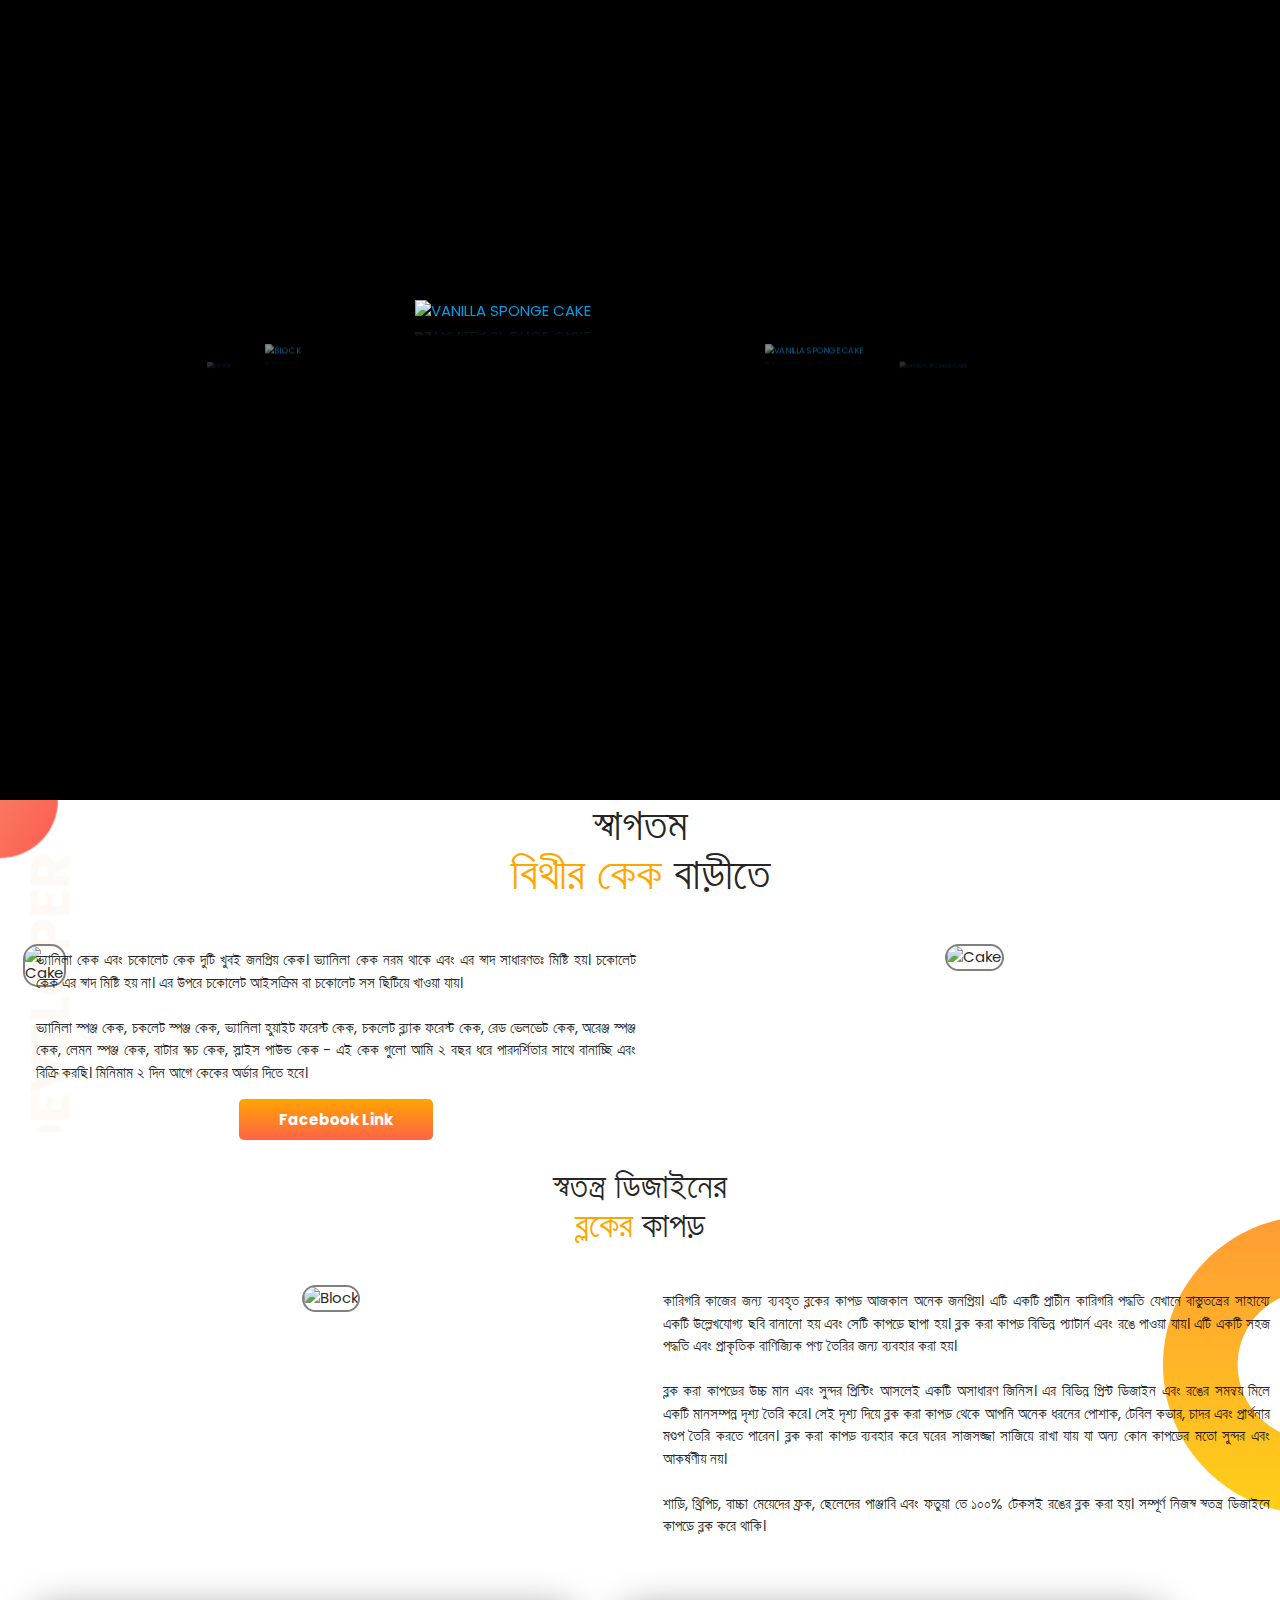
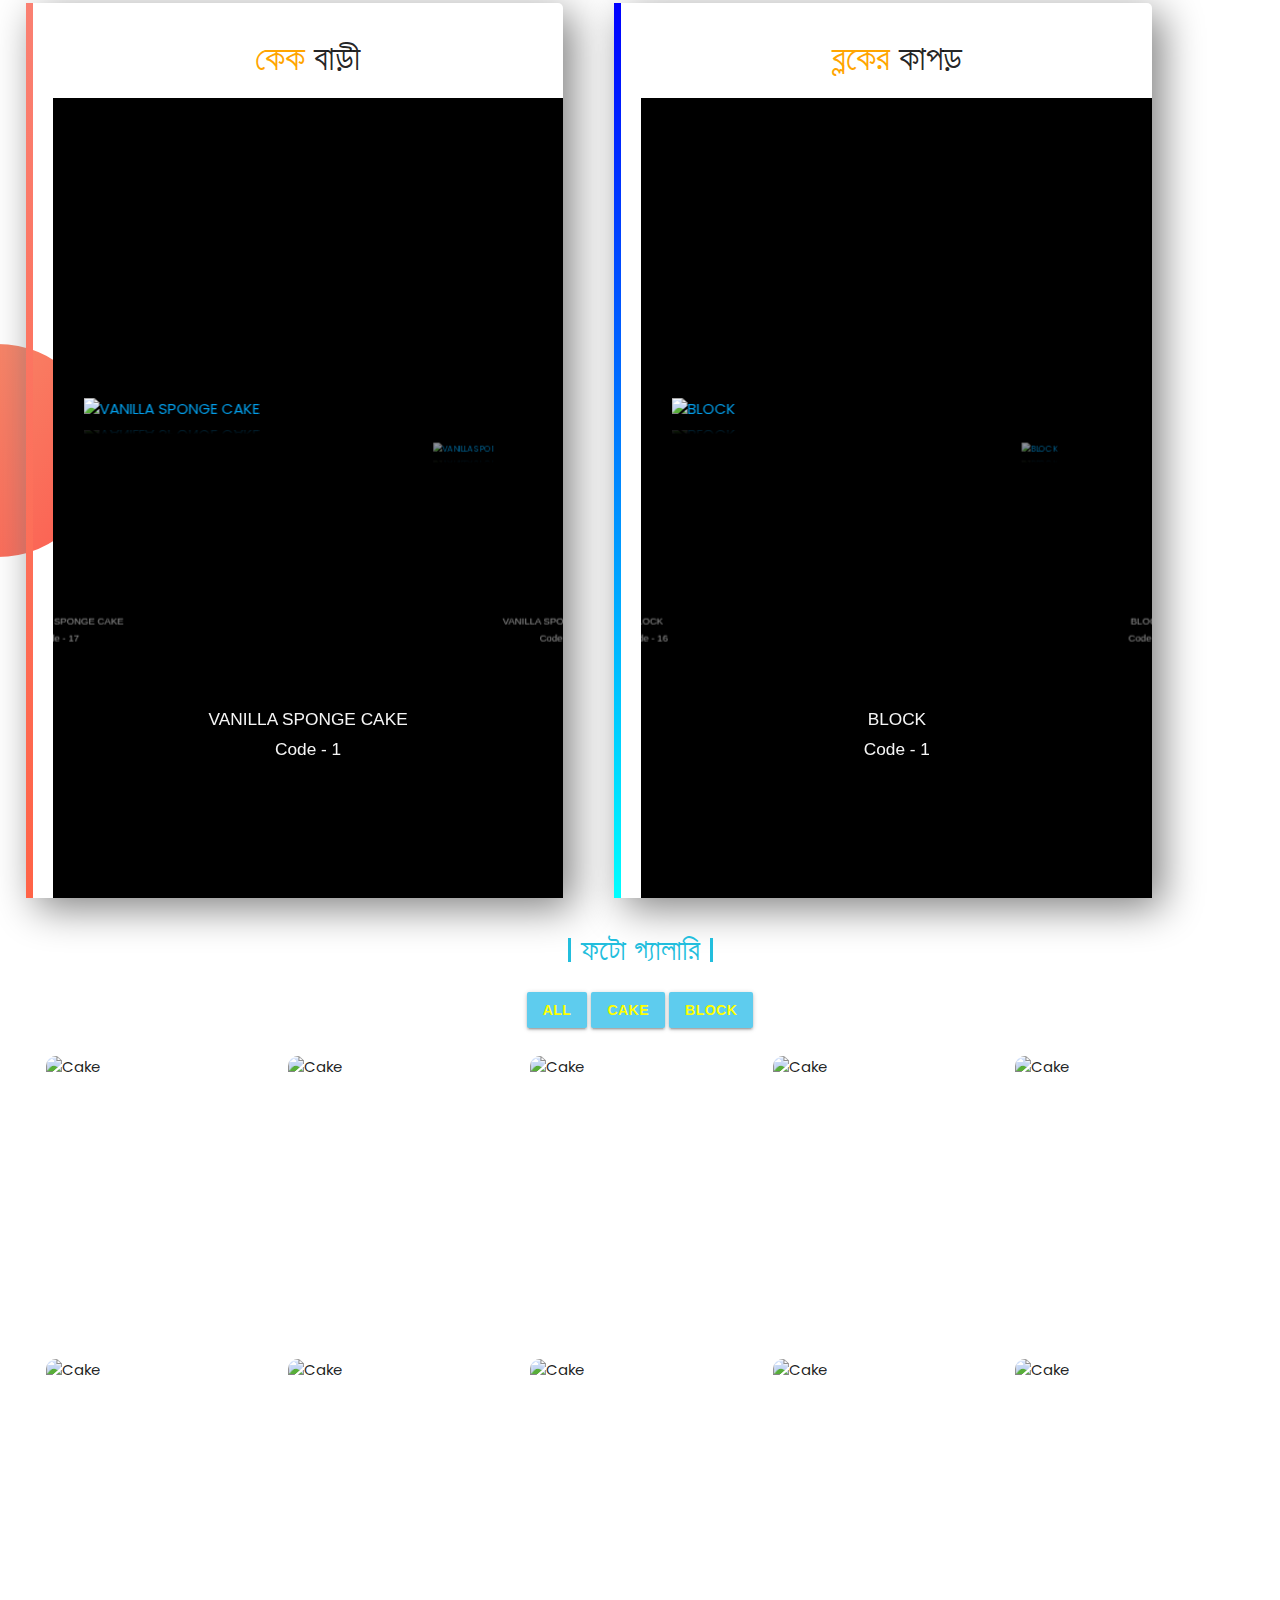
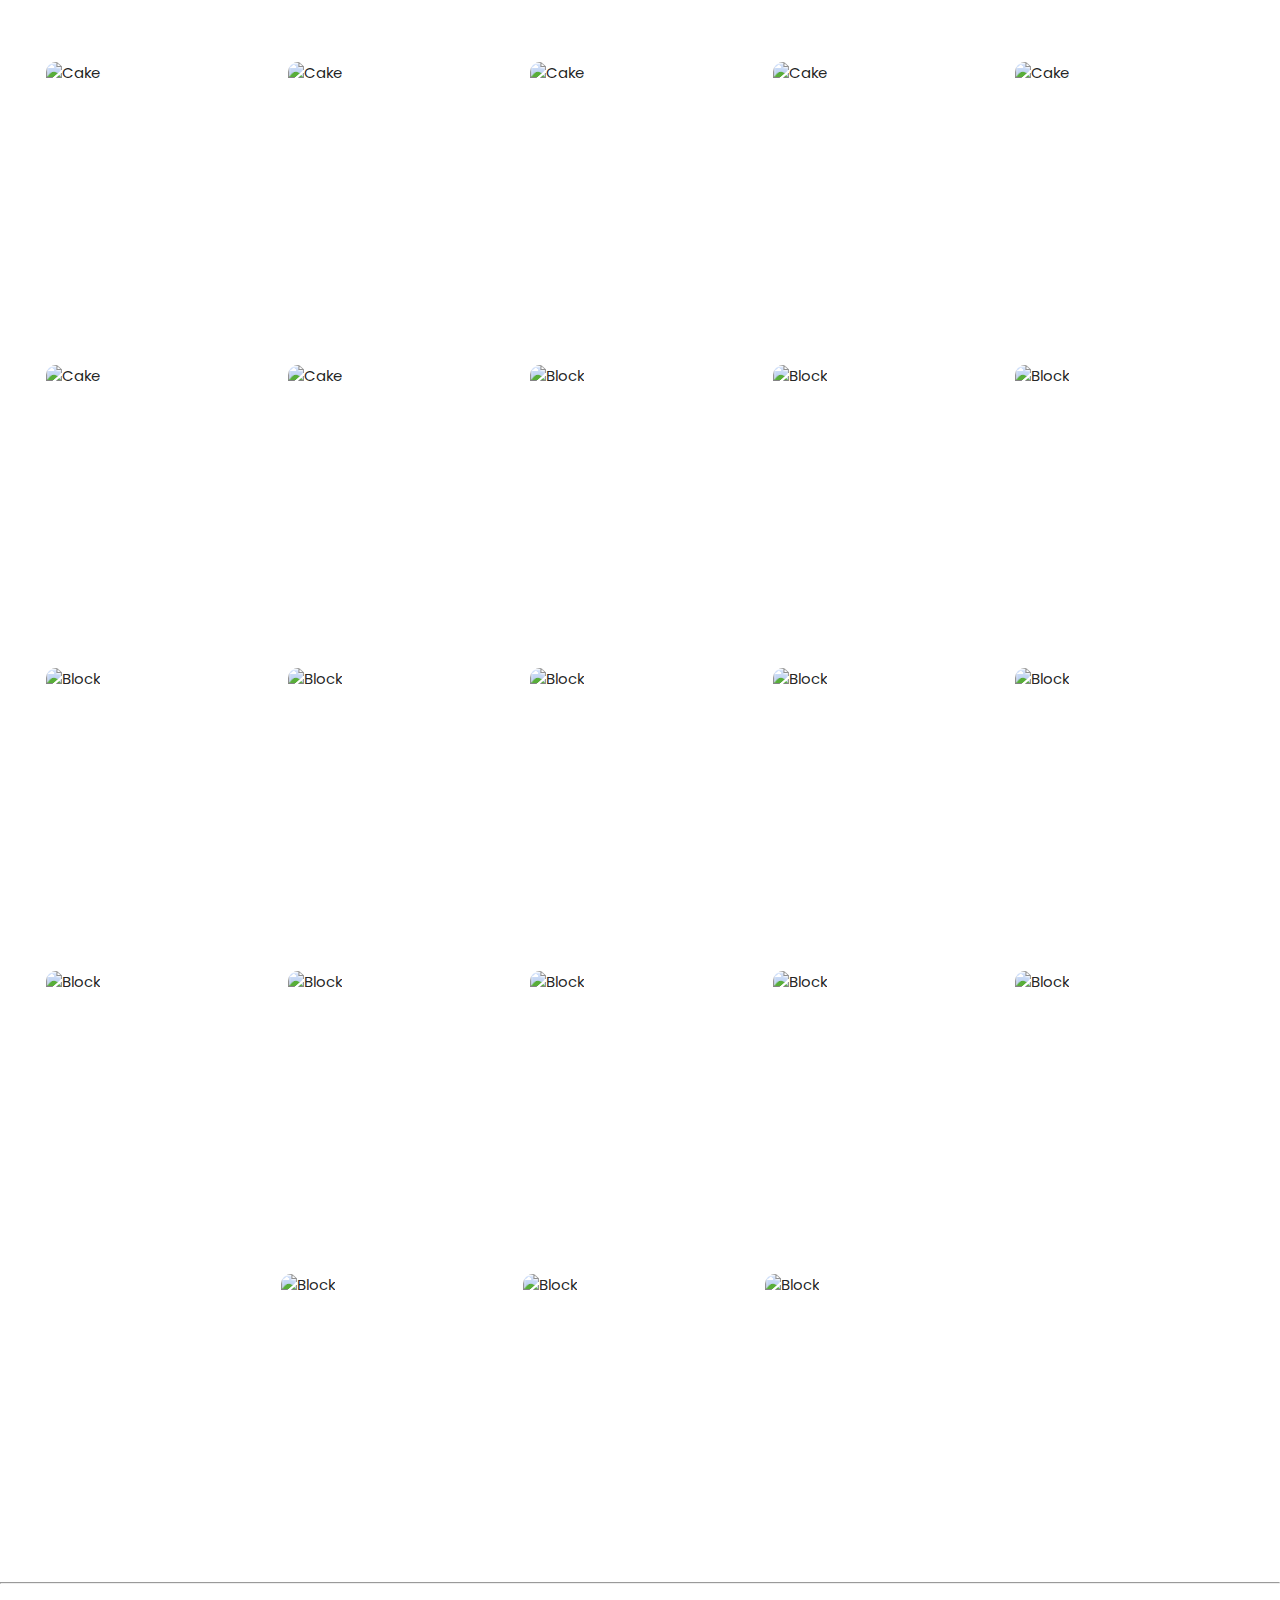
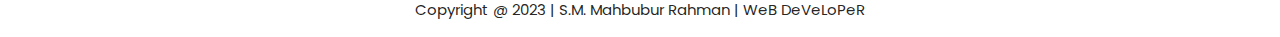
==== commit be4c4dca: "Gallery tab button design added" ====
--- a/index.html
+++ b/index.html
@@ -76,6 +76,7 @@
         <div class="flexible-container">
             <div class="half-width cake-top">
                 <img src="images/profile-cake.jpg" alt="Cake">
+
             </div>
             <div class="half-width">
                 <p>
@@ -400,7 +401,7 @@
             <h2> ফটো গ্যালারি </h2>
         </div>
         <div id="myBtnContainer" style="text-align: center;">
-            <button class="btn active" onclick="filterSelection('all')"> All</button>
+            <button class="btn" onclick="filterSelection('all')"> All</button>
             <button class="btn" onclick="filterSelection('cake')"> Cake</button>
             <button class="btn" onclick="filterSelection('block')"> Block</button>
         </div>
@@ -414,6 +415,7 @@
                     <div class="border bottom"></div>
 
                     <img src="https://i.ibb.co/ckdX6xq/1.jpg" alt="Cake" style="width:100%">
+
                     <div class="photo-content">
                         <h6>VANILLA SPONGE CAKE</h6>
                         <h6>Code - 1</h6>
@@ -903,19 +905,8 @@
             }
             element.className = arr1.join(" ");
         }
-
-
-        // Add active class to the current button (highlight it)
-        let btnContainer = document.getElementById("myBtnContainer");
-        let btns = btnContainer.getElementsByClassName("btn");
-        for (let i = 0; i < btns.length; i++) {
-            btns[i].addEventListener("click", function () {
-                let current = document.getElementsByClassName("active");
-                current[0].className = current[0].className.replace(" active", "");
-                this.className += " active";
-            });
-        }
     </script>
+
 </body>
 
 </html>--- a/style.css
+++ b/style.css
@@ -1,79 +1,66 @@
 * {
     box-sizing: border-box;
-  }
-/*   
-  body {
-    background-color: #f1f1f1;
-    padding: 20px;
-    font-family: Arial;
-  } */
-  
+}
+
 body {
     font-family: 'Poppins', sans-serif;
     margin: 0;
 }
 
-/* Center website */
-.main {
-    max-width: 1000px;
-    margin: auto;
-  }
-  
-  h1 {
-    font-size: 50px;
-    word-break: break-all;
-  }
-  
-  .row {
+/************Photo Gallery Design***************/
+
+.row {
     margin: 10px -16px;
-  }
-  
-  /* Add padding BETWEEN each column */
-  .row,
-  .row > .column {
+}
+
+/* Add padding BETWEEN each column */
+.row,
+.row>.column {
     padding: 4px;
-  }
-  
-  /* Create three equal columns that floats next to each other */
-  .column {
+}
+
+/* Create five equal columns that floats next to each other */
+.column {
     float: left;
     width: 18%;
-    display: none; /* Hide all elements by default */
-  }
-  
-  /* Clear floats after rows */ 
-  .row:after {
+    display: none;
+    /* Hide all elements by default */
+}
+
+/* Clear floats after rows */
+.row:after {
     content: "";
     display: table;
     clear: both;
-  }
-  
-  /* The "show" class is added to the filtered elements */
-  .show {
+}
+
+/* The "show" class is added to the filtered elements */
+.show {
     display: block;
-  }
-  
-  /* Style the buttons */
-  .btn {
+}
+
+/* Style the buttons */
+.btn {
     border: none;
     outline: none;
-    /* padding: 12px 16px; */
     padding: 5px auto;
-    background-color: white;
-    color: #666;
+    background-color: rgb(94, 204, 238);
+    color: yellow;
     cursor: pointer;
-  }
-  
-  .btn:hover {
+    font-weight: 700;
+}
+
+.btn:hover {
     background-color: #ddd;
     color: #000;
-  }
-  
-  .btn.active {
+}
+
+.btn.active {
     background-color: #666;
     color: white;
-  }
-
+}
+
+/************Photo Gallery Design***************/
 /**************Return to Top********************/
 
 #return-to-top {
@@ -297,11 +284,11 @@
     text-align: center;
 }
 
-.cake-top{
+.cake-top {
     width: 0;
 }
 
-.half-width .cake-right{
+.half-width .cake-right {
     width: 80%;
     justify-items: center;
 }
@@ -399,39 +386,39 @@
 
 @media only screen and (max-width:576px) {
 
-  /*********************** Gallery For Mobile Device *************************/  
-  .row {
-    margin: 5px 10px;
-  }
-  
-  /* Add padding BETWEEN each column */
-  .row,
-  .row > .column {
-    padding: 8px;
-  }
-  
-  /* Create three equal columns that floats next to each other */
-  .column {
-    float: left;
-    width: 100%;
-    display: none; 
-    /* Hide all elements by default  */
-    margin: 0 200px;
-  }
-  
-  /* Clear floats after rows */ 
-  .row:after {
-    content: "";
-    display: table;
-    clear: both;
-  }
-  
-  /* The "show" class is added to the filtered elements */
-  .show {
-    display: block;
-  }
-  
-  /*********************** Gallery For Mobile Device *************************/
+    /*********************** Gallery For Mobile Device *************************/
+    .row {
+        margin: 5px 10px;
+    }
+
+    /* Add padding BETWEEN each column */
+    .row,
+    .row>.column {
+        padding: 8px;
+    }
+
+    /* Create three equal columns that floats next to each other */
+    .column {
+        float: left;
+        width: 100%;
+        display: none;
+        /* Hide all elements by default  */
+        margin: 0 200px;
+    }
+
+    /* Clear floats after rows */
+    .row:after {
+        content: "";
+        display: table;
+        clear: both;
+    }
+
+    /* The "show" class is added to the filtered elements */
+    .show {
+        display: block;
+    }
+
+    /*********************** Gallery For Mobile Device *************************/
     /***************Return To Top*******************/
     #return-to-top {
         position: fixed;
@@ -509,11 +496,11 @@
         text-align: center;
     }
 
-    .half-width .cake-top{
+    .half-width .cake-top {
         width: 80%;
     }
-    
-    .cake-right{
+
+    .cake-right {
         width: 0;
     }
 
@@ -546,39 +533,39 @@
 /* *********** Media Query(For Small Device [Tab]) *************/
 @media only screen and (min-width: 577px) and (max-width: 992px) {
 
-    /*********************** Gallery For Mobile Device *************************/  
-  .row {
-    margin: 5px 10px;
-  }
-  
-  /* Add padding BETWEEN each column */
-  .row,
-  .row > .column {
-    padding: 8px;
-  }
-  
-  /* Create three equal columns that floats next to each other */
-  .column {
-    float: left;
-    width: 48%;
-    display: none; 
-    /* Hide all elements by default  */
-    /* margin: 0 200px; */
-  }
-  
-  /* Clear floats after rows */ 
-  .row:after {
-    content: "";
-    display: table;
-    clear: both;
-  }
-  
-  /* The "show" class is added to the filtered elements */
-  .show {
-    display: block;
-  }
-  
-  /*********************** Gallery For Mobile Device *************************/
+    /*********************** Gallery For Mobile Device *************************/
+    .row {
+        margin: 5px 10px;
+    }
+
+    /* Add padding BETWEEN each column */
+    .row,
+    .row>.column {
+        padding: 8px;
+    }
+
+    /* Create three equal columns that floats next to each other */
+    .column {
+        float: left;
+        width: 48%;
+        display: none;
+        /* Hide all elements by default  */
+        /* margin: 0 200px; */
+    }
+
+    /* Clear floats after rows */
+    .row:after {
+        content: "";
+        display: table;
+        clear: both;
+    }
+
+    /* The "show" class is added to the filtered elements */
+    .show {
+        display: block;
+    }
+
+    /*********************** Gallery For Mobile Device *************************/
 
     /***************Return To Top*******************/
     #return-to-top {
@@ -637,11 +624,11 @@
         text-align: center;
     }
 
-    .half-width .cake-top{
+    .half-width .cake-top {
         width: 80%;
     }
-    
-    .cake-right{
+
+    .cake-right {
         width: 0;
     }
 
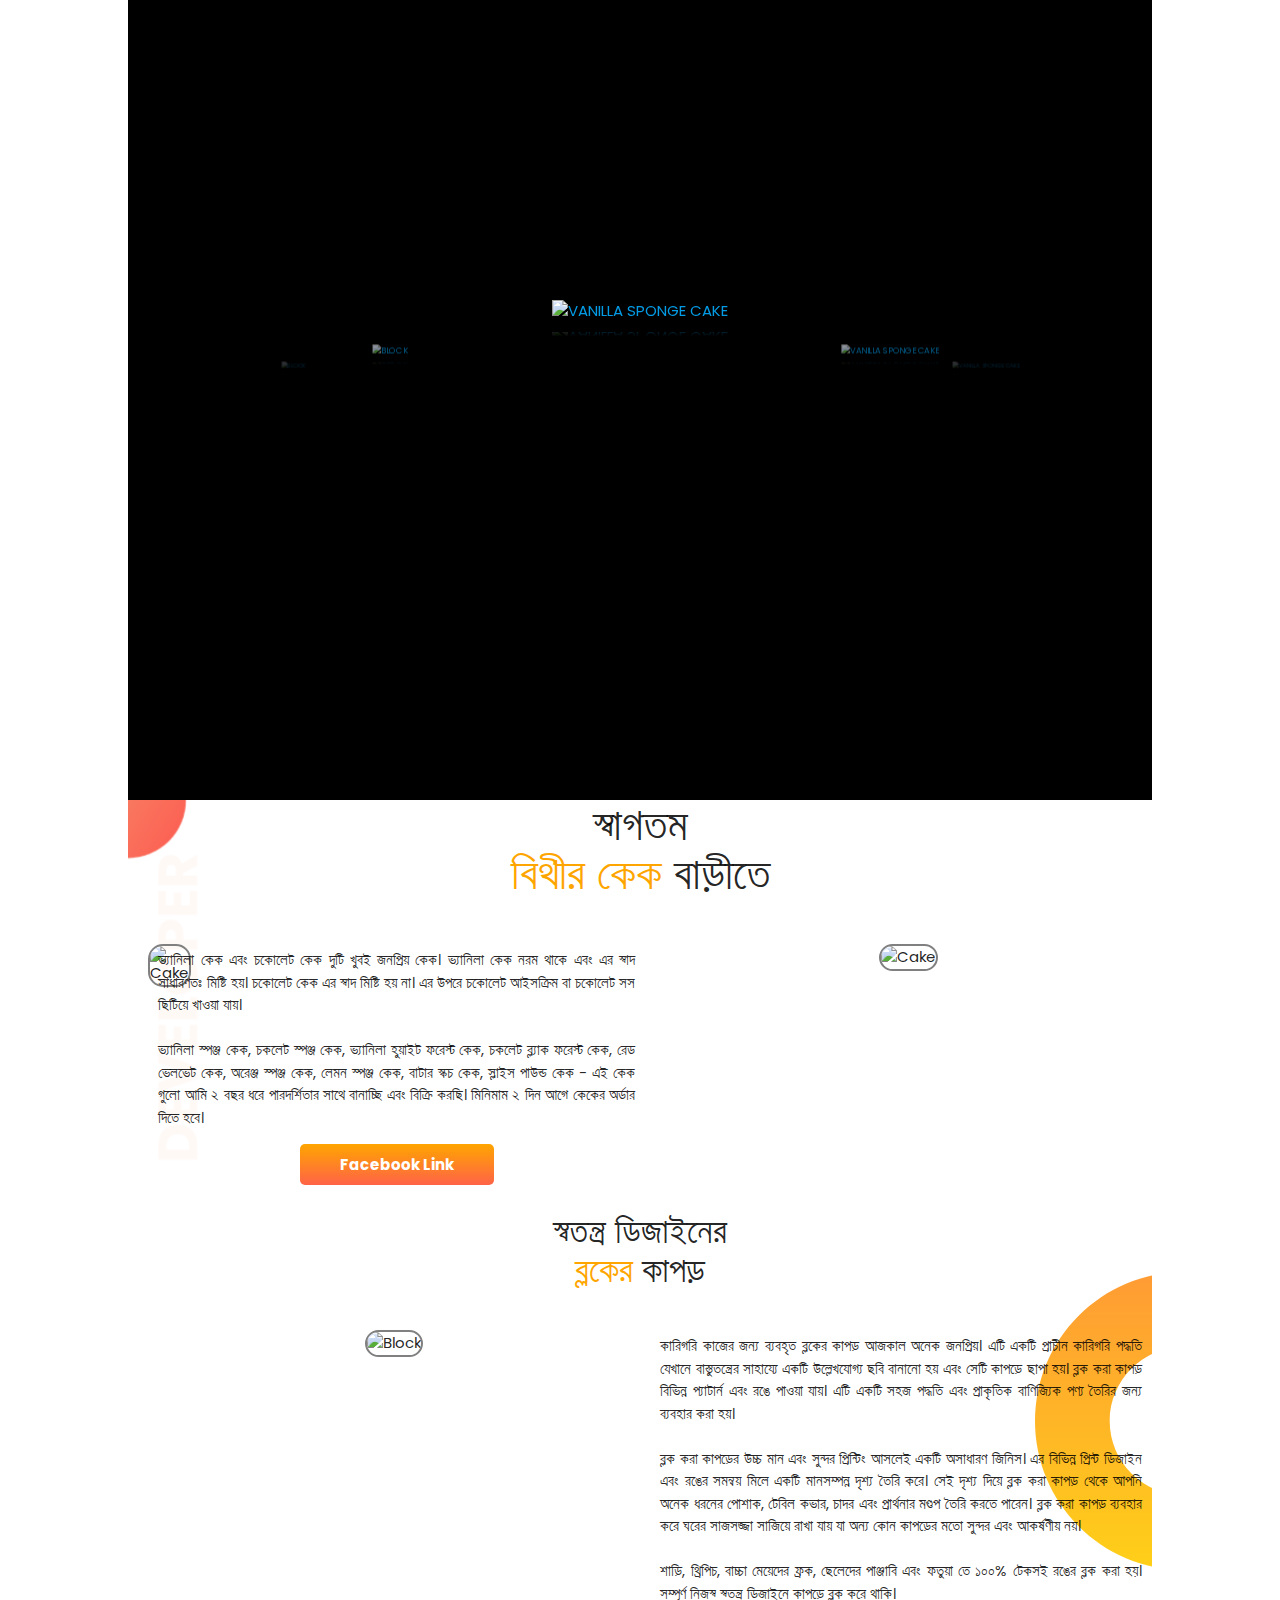
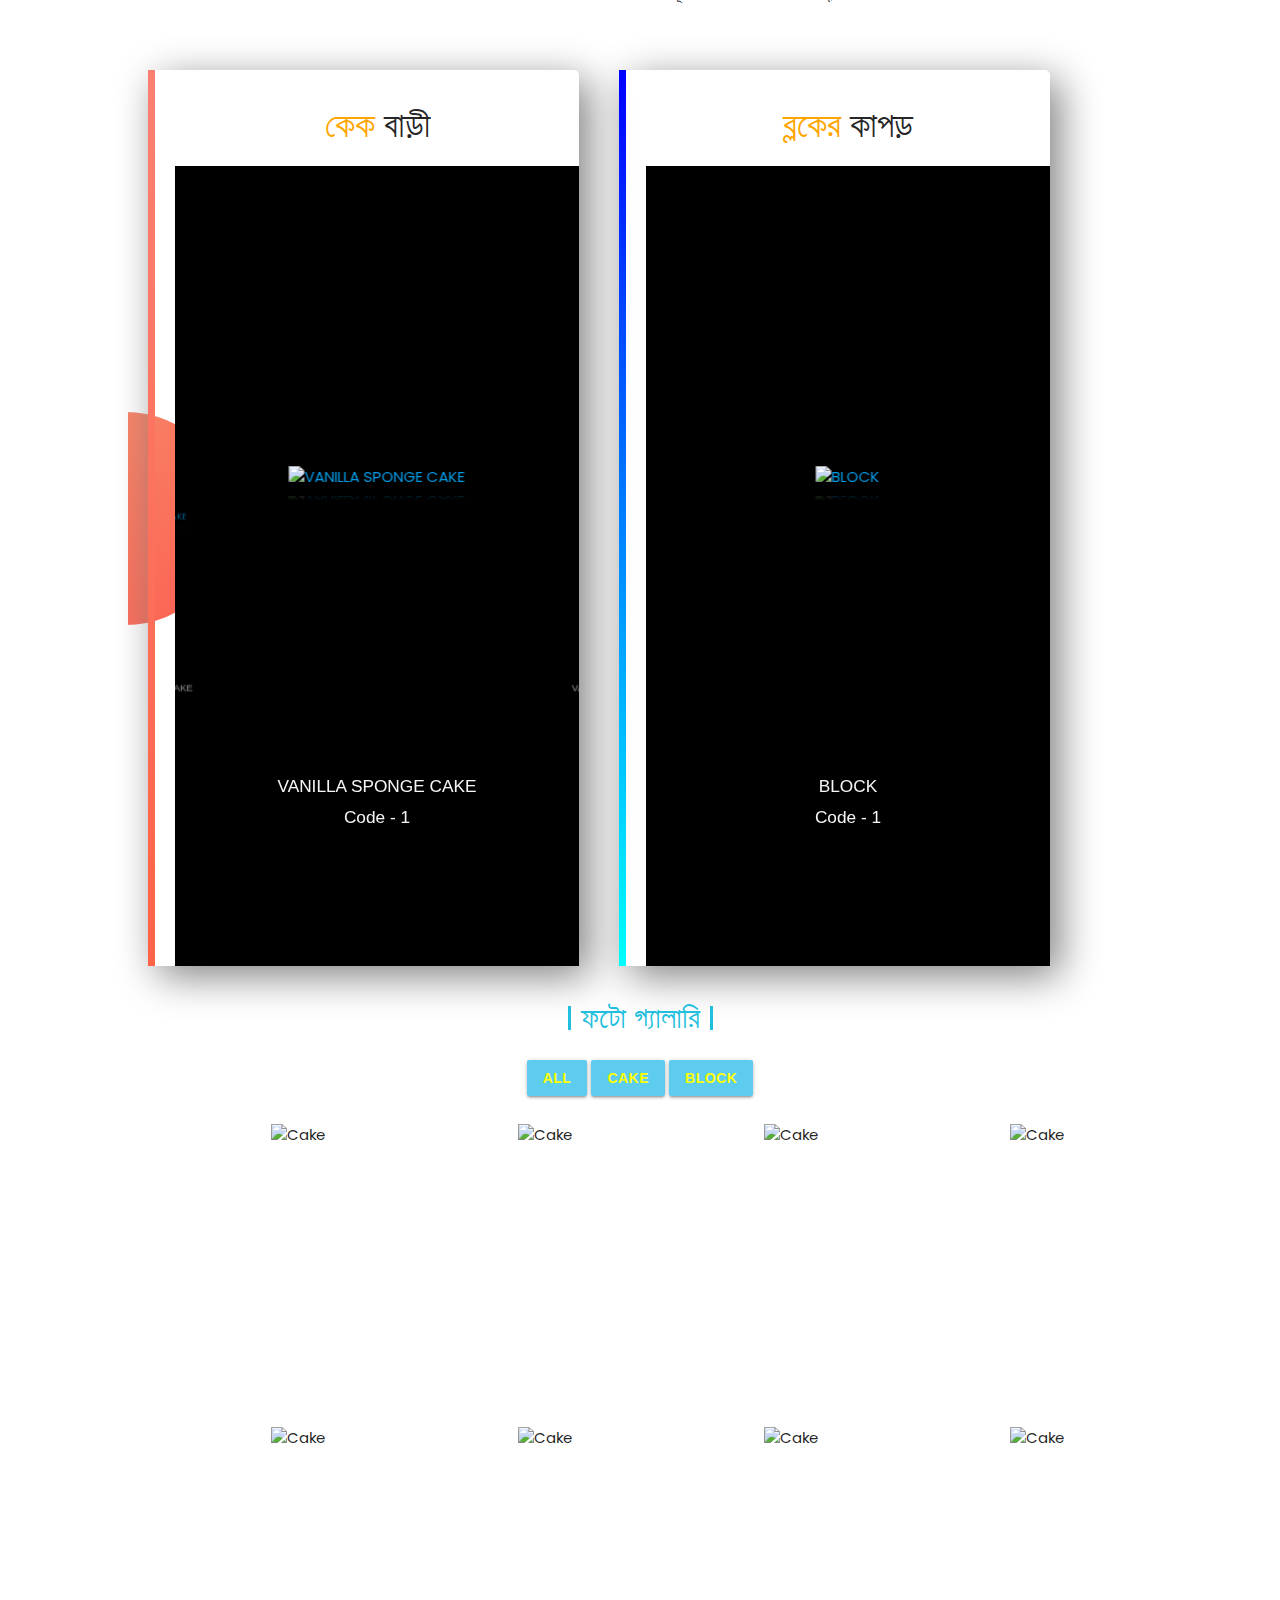
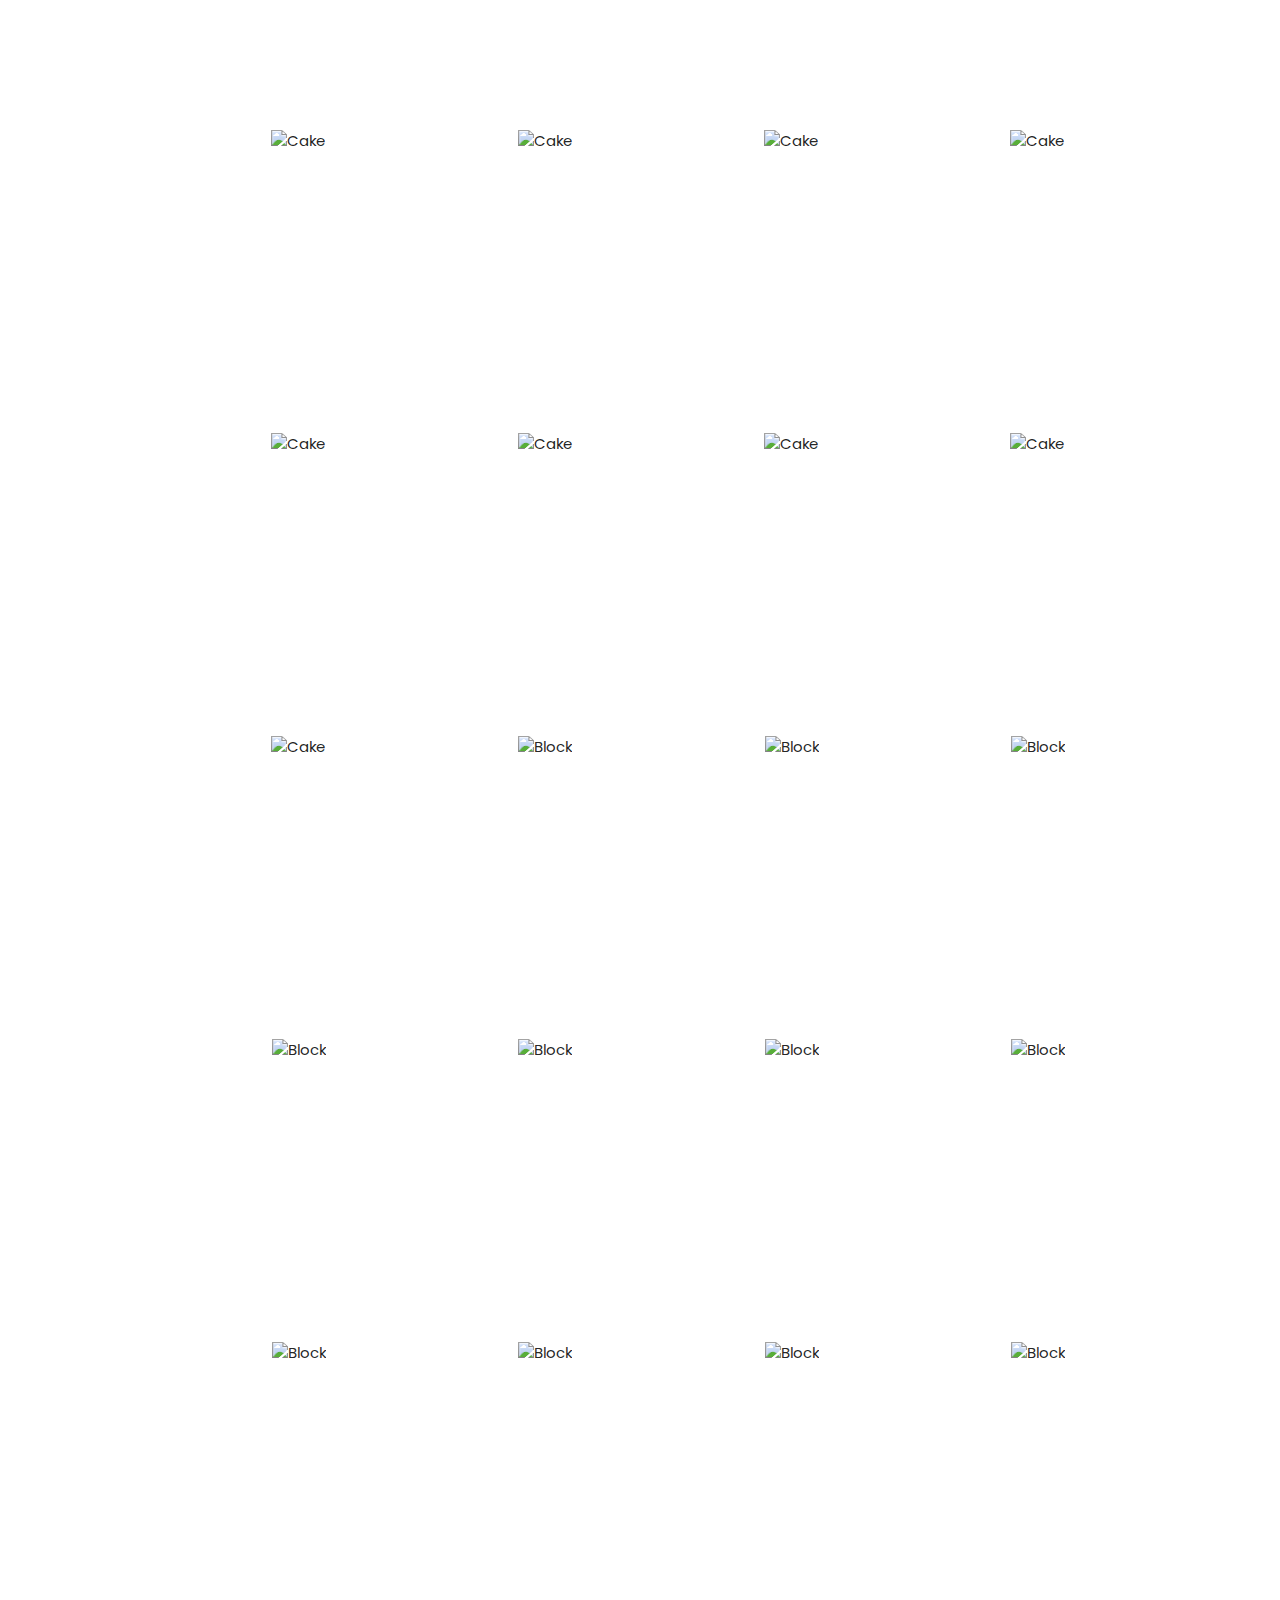
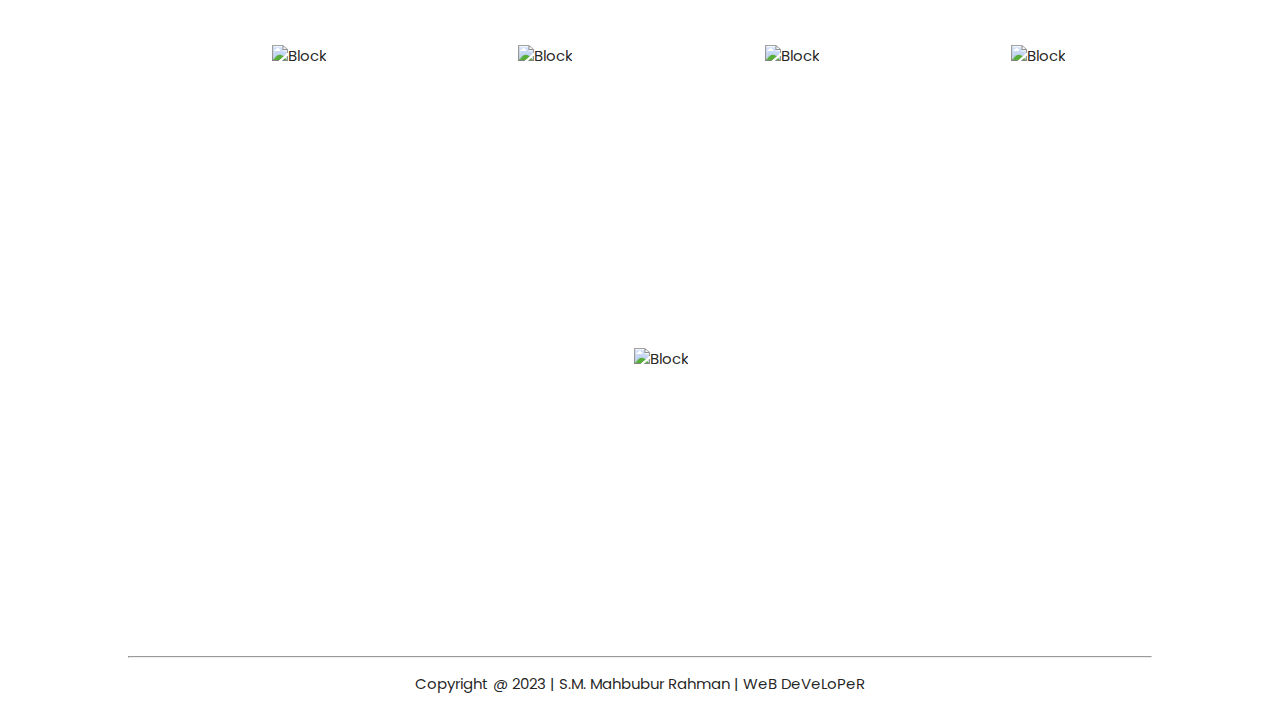
==== commit 1c625cfb: "update body width" ====
--- a/index.html
+++ b/index.html
@@ -113,7 +113,7 @@
         <div class="flexible-container">
 
             <div class="half-width">
-                <img src="images/profile-block.jpg" alt="Block">
+                <img src="images/profile-block.jpg" alt="Block" >
             </div>
             <div class="half-width">
                 <p>
--- a/style.css
+++ b/style.css
@@ -4,7 +4,9 @@
 
 body {
     font-family: 'Poppins', sans-serif;
-    margin: 0;
+    width: 80%;
+    text-align: center;
+    margin: 0 auto;
 }
 
 /************Photo Gallery Design***************/
@@ -19,10 +21,10 @@
     padding: 4px;
 }
 
-/* Create five equal columns that floats next to each other */
+/* Create four equal columns that floats next to each other */
 .column {
     float: left;
-    width: 18%;
+    width: 23%;
     display: none;
     /* Hide all elements by default */
 }
